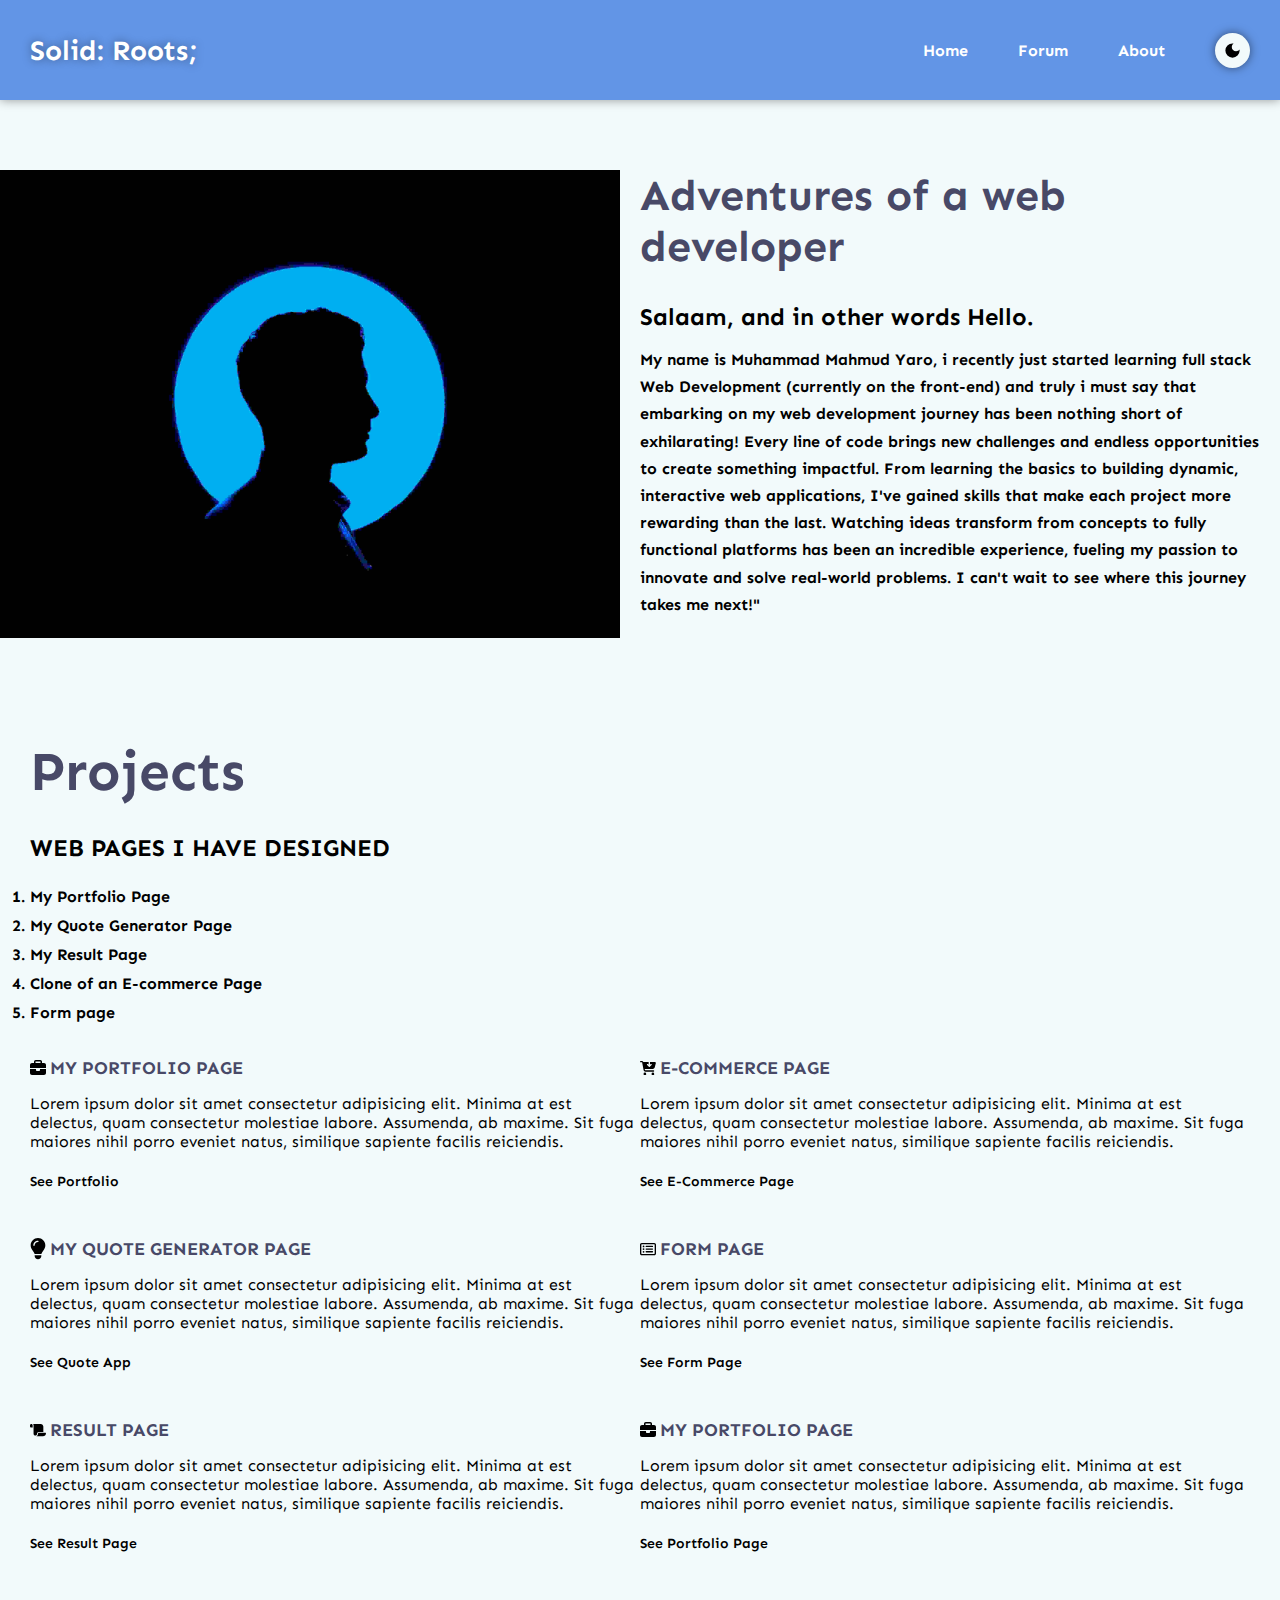
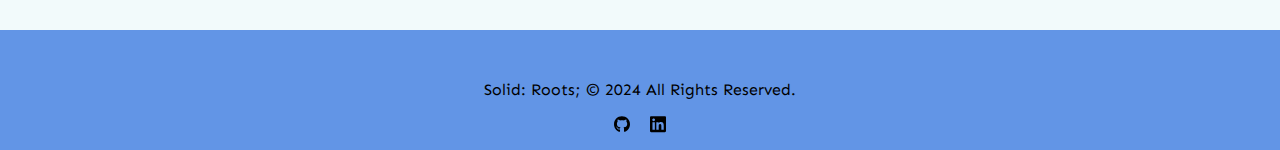
==== index.html @ 11000113 "updates made to font size in logo span in header." ====
<!DOCTYPE html>
<html lang="en">
  <head>
    <!-- font awesome -->
    <!-- <script defer src="https://kit.fontawesome.com/3ca71944c4.js" crossorigin="anonymous"></script> -->

    <meta charset="UTF-8" />
    <meta name="viewport" content="width=device-width, initial-scale=1.0" />
    <title>Document</title>

    <link
      rel="stylesheet"
      href="https://cdnjs.cloudflare.com/ajax/libs/font-awesome/6.5.2/css/all.min.css"
    />

    <!--  box icon css -->

    <link
      href="https://cdn.jsdelivr.net/npm/boxicons@2.1.4/css/boxicons.min.css"
      rel="stylesheet"
    />

    <!-- <link
      href="https://unpkg.com/boxicons@2.1.4/css/boxicons.min.css"
      rel="stylesheet"
    /> -->
    <!-- google fonts -->
    <link rel="preconnect" href="https://fonts.googleapis.com" />
    <link rel="preconnect" href="https://fonts.gstatic.com" crossorigin />
    <link
      href="https://fonts.googleapis.com/css2?family=Roboto+Mono:ital,wght@0,100..700;1,100..700&family=Sen:wght@400..800&display=swap"
      rel="stylesheet"
    />

    <style>
      /* universal code */
      *,
      *::before,
      *::after {
        padding: 0;
        margin: 0;
        box-sizing: border-box;
        font-family: sen;
        font-size: 16px;
      }

      :root {
        --bg-col: #f2fafb;

        --text-col: black;
        /*  */
      }

      .darkmode,
      .darkModeMob {
        --bg-col: black;
        --text-col: white;
      }

      /*  body style */

      body {
        background-color: var(--bg-col);
        color: var(--text-col);
      }

      /* header and nav section */

      header {
        width: 100%;
      }

      header > nav {
        display: flex;
        flex-direction: row;
        justify-content: space-between;
        align-items: center;
        background-color: rgb(98, 149, 230);
        box-shadow: 0 0 10px rgba(0, 0, 0, 0.4);
        width: 100%;
        height: 100px;
        padding-left: 82px;
        padding-right: 82px;
      }

      header > nav > span {
        color: white;
        font-size: 28px;
        font-weight: bold;
        text-shadow: 0px 0px 10px rgba(0, 0, 0, 0.4);
      }

      /* toggle button for theme change */

      .theme-toggle,
      .theme-toggle-m {
        display: inline-block;
        padding: 8px;
        border-radius: 50%;
        background-color: var(--bg-col);
        display: flex;
        flex-direction: row;
        justify-content: center;
        align-content: center;
        border: none;
        outline: none;
        box-shadow: 0px 0px 10px rgba(0, 0, 0, 0.5);
        z-index: 2;
      }

      .theme-toggle > svg,
      .theme-toggle-m > svg {
        fill: var(--text-col);
      }
      .theme-toggle > svg:last-child,
      .theme-toggle-m > svg:last-child {
        display: none;
      }

      .darkmode .theme-toggle > svg:first-child,
      .darkModeMob .theme-toggle-m > svg:first-child {
        display: none;
      }
      .darkmode .theme-toggle > svg:last-child,
      .darkModeMob .theme-toggle-m > svg:last-child {
        display: block;
      }

      header > nav > ul {
        display: flex;
        flex-direction: row;
        justify-content: space-between;
        align-items: center;
        gap: 50px;
      }

      header > nav > ul > li {
        list-style-type: none;
      }

      header > nav > ul > li > a {
        color: white;
        text-decoration: none;
        cursor: pointer;

        font-weight: bold;
      }

      .mobile-menu,
      #chk1,
      #mark-btn {
        display: none;
      }

      @media ((width > 758px) and (width < 1300px)) {
        header > nav {
          padding-left: 30px !important;
          padding-right: 30px !important;
        }
        .work-collections {
          padding: 30px !important;
          display: flex !important;
          flex-direction: column !important;
          gap: 30px !important;
        }

        .work-details {
          display: flex !important;
          flex-direction: row !important;
        }
      }

      @media (width < 758px) {
        /* header section */

        .mobile-menu.fixed {
          position: fixed;
          top: 20px;
          right: 20px; /* Move it to the right side */
          width: auto; /* Optionally adjust width if needed */
          z-index: 1000; /* Ensure it stays above other content */
        }

        header > nav > ul {
          display: none;
        }

        header > nav {
          padding-left: 20px;
          padding-right: 20px;
          background-color: var(--bg-col);
          box-shadow: none;
          color: var(--text-col);
        }
        header > nav > span {
          color: var(--text-col);
          text-shadow: none;
        }

        .mobile-menu {
          /* Your initial styles for the mobile menu */
          position: relative; /* This ensures the element moves with the scroll initially */
          transition: all 0.3s ease; /* Optional, to add a smooth transition */
        }

        .menu > svg {
          fill: var(--text-col);
          width: 16px;
        }

        .links-sect > label > svg {
          fill: var(--text-col);
          width: 16px;
        }

        .mobile-menu .menu {
          color: var(--text-col);
          background-color: rgba(98, 149, 230, 0.5);
          display: flex;
          justify-content: center;
          align-items: center;
          height: 50px;
          width: 50px;

          border-radius: 50%;
          box-shadow: 0 0 20px rgba(0, 0, 0, 0.2);
        }
        .mobile-menu > ul {
          position: fixed;
          top: 0;
          right: -100%;
          background: rgba(98, 149, 230, 0.5);
          backdrop-filter: blur(10px);
          height: calc(100vh - 100px);
          width: 70%;
          flex-direction: column !important;
          align-items: flex-start;
          justify-content: flex-start;
          transition: right 1s linear;
          padding: 20px;
        }

        .mobile-menu > ul > li {
          list-style-type: none;
          padding: 20px;
        }

        .mobile-menu > ul > li > a {
          text-decoration: none;
          cursor: pointer;

          color: var(--text-col);
          font-weight: bold;
        }

        .mobile-menu {
          display: block;
        }

        #mark-btn {
          display: block;
        }

        #mark-btn:hover {
          color: red;
        }

        #chk1:checked ~ .mobile-menu > .links-sect {
          right: 0;
        }

        .links-sect > label {
          display: flex;
          flex-direction: row;
          justify-content: space-between;
          align-items: center;
        }

        /* hero section */
        .container {
          display: flex;
          flex-direction: column !important;
          padding: 30px 0 !important;
        }

        .content-text {
          padding: 30px 16px !important;

          & > h2 {
            font-size: 32px !important;
          }

          & > h4 {
            font-size: 20px !important;
          }
        }

        .work-collections {
          padding: 30px 16px !important;
          display: flex !important;
          flex-direction: column !important;
          gap: 30px !important;
        }

        .work-text > ol {
          padding-left: 16px;
          padding-right: 16px;
        }

        .work-details {
          display: flex;
          flex-direction: column !important;
        }
      }

      /* Hero container */
      .container {
        display: flex;
        flex-direction: row;
        padding: 70px 0;
      }

      /* img container */
      .container > .img-holder {
        flex: 1;
        width: 100%;
      }

      /* img style */
      .container > .img-holder > img {
        max-width: 100%;
        height: 100%;
        object-fit: cover;
      }

      /* hero text container */
      .container > .content-text {
        flex: 1;
        padding: 0 20px 20px 20px;
      }

      .content-text > h2 {
        font-size: 43px;
        font-weight: bolder;
        padding-bottom: 30px;
        color: #484967;
      }

      .content-text > h4 {
        margin-bottom: 15px;
        font-size: 24px;
      }

      .content-text > p {
        font-weight: bold;
        line-height: 1.7;
      }

      /* section 2 - project area */
      .work-collections {
        padding: 100px 82px;
        display: flex;
        flex-direction: row;
        gap: 30px;
      }

      /* work text sect */
      .work-collections > .work-text {
        flex: 1;
      }

      .work-collections > .work-text > h2 {
        font-size: 55px;
        font-weight: bold;
        color: #484967;
        margin-bottom: 28px;
      }

      .work-collections > .work-text > h4 {
        font-size: 24px;
        font-weight: bold;
        text-transform: uppercase;
        margin-bottom: 20px;
      }

      .work-collections > .work-text > ol > li {
        list-style-type: number;
        padding: 5px 0;
        font-weight: bold;
      }

      /* work detail card */
      .work-collections > .work-details {
        flex: 2;
        display: flex;
        flex-direction: row;
      }

      .detail-card {
        margin-bottom: 30px;
      }

      .detail-card {
        padding-bottom: 18px;
      }

      .detail-card > p {
        margin-bottom: 20px;
      }

      .detail-card > h5 > svg {
        fill: var(--text-col); /* Change icon color */
        width: 16px;
        transition: 2s linear;

        transition: margin-right 0.35s ease-in-out;
      }

      .detail-card:hover > h5 > svg {
        /* display: block; */
        margin-right: 8px;
      }
      .detail-card > a {
        text-transform: capitalize;
        font-size: 14px;
        font-weight: 600;
      }
      .detail-card:hover > a {
        border-bottom: 1px solid var(--text-col);
      }

      .work-collections
        > .work-details
        > .work-detail-card
        > .detail-card
        > h5 {
        font-size: 18px;
        margin-bottom: 15px;
        display: flex;
        gap: 4px;
        justify-content: flex-start;
        align-items: center;
        color: #484967;
        text-transform: uppercase;
      }

      .foot-link {
        display: flex;
        flex-direction: row;
        justify-content: center;
        align-items: center;
        gap: 20px;
      }
      .foot-link > a > svg {
        fill: var(--text-col);
        width: 16px;
      }
    </style>
  </head>

  <body>
    <header>
      <nav>
        <span>Solid: Roots;</span>

        <ul>
          <li><a href="">Home</a></li>
          <li><a href="">Forum</a></li>
          <li><a href="">About</a></li>
          <button class="theme-toggle" aria-label="Toggle theme">
            <svg
              xmlns="http://www.w3.org/2000/svg"
              height="19px"
              viewBox="0 -960 960 960"
              width="19px"
              fill="#5f6368"
            >
              <path
                d="M480-120q-150 0-255-105T120-480q0-150
           105-255t255-105q14 0 27.5 1t26.5 3q-41 29-65.5 75.5T444-660q0 90 63
            153t153 63q55 0 101-24.5t75-65.5q2 13 3
           26.5t1 27.5q0 150-105 255T480-120Z"
              />
            </svg>

            <svg
              xmlns="http://www.w3.org/2000/svg"
              height="19px"
              viewBox="0 -960 960 960"
              width="19px"
              fill="#5f6368"
            >
              <path
                d="M480-280q-83
             0-141.5-58.5T280-480q0-83 58.5-141.5T480-680q83 
             0 141.5 58.5T680-480q0 83-58.5 141.5T480-280ZM200-440H40v-80h160v80Zm720 0H760v-80h160v80ZM440-760v-160h80v160h-80Zm0 720v-160h80v160h-80ZM256-650l-101-97 57-59 96 100-52 56Zm492 496-97-101 53-55 101 97-57 59Zm-98-550 97-101 59 57-100 96-56-52ZM154-212l101-97 55 53-97 101-59-57Z"
              />
            </svg>
          </button>
        </ul>

        <input type="checkbox" name="" id="chk1" />
        <div class="mobile-menu">
          <label for="chk1" class="menu" style="font-size: 30px">
            <svg xmlns="http://www.w3.org/2000/svg" viewBox="0 0 512 512">
              <!--!Font Awesome Free 6.7.1 by @fontawesome - https://fontawesome.com License - https://fontawesome.com/license/free Copyright 2024 Fonticons, Inc.-->
              <path
                d="M0 96C0 78.3 14.3 64 32 64l384 0c17.7 0 32 14.3 32 32s-14.3 32-32 32L32 128C14.3 128 0 113.7 0 96zM64 256c0-17.7 14.3-32 32-32l384 0c17.7 0 32 14.3 32 32s-14.3 32-32 32L96 288c-17.7 0-32-14.3-32-32zM448 416c0 17.7-14.3 32-32 32L32 448c-17.7 0-32-14.3-32-32s14.3-32 32-32l384 0c17.7 0 32 14.3 32 32z"
              />
            </svg>
          </label>

          <ul class="links-sect">
            <label for="chk1"
              ><svg xmlns="http://www.w3.org/2000/svg" viewBox="0 0 384 512">
                <!--!Font Awesome Free 6.7.1 by @fontawesome - https://fontawesome.com License - https://fontawesome.com/license/free Copyright 2024 Fonticons, Inc.-->
                <path
                  d="M342.6 150.6c12.5-12.5 12.5-32.8 0-45.3s-32.8-12.5-45.3 0L192 210.7 86.6 105.4c-12.5-12.5-32.8-12.5-45.3 0s-12.5 32.8 0 45.3L146.7 256 41.4 361.4c-12.5 12.5-12.5 32.8 0 45.3s32.8 12.5 45.3 0L192 301.3 297.4 406.6c12.5 12.5 32.8 12.5 45.3 0s12.5-32.8 0-45.3L237.3 256 342.6 150.6z"
                />
              </svg>

              <button class="theme-toggle-m" aria-label="Toggle theme">
                <svg
                  xmlns="http://www.w3.org/2000/svg"
                  height="19px"
                  viewBox="0 -960 960 960"
                  width="19px"
                  fill="#5f6368"
                >
                  <path
                    d="M480-120q-150 0-255-105T120-480q0-150
           105-255t255-105q14 0 27.5 1t26.5 3q-41 29-65.5 75.5T444-660q0 90 63
            153t153 63q55 0 101-24.5t75-65.5q2 13 3
           26.5t1 27.5q0 150-105 255T480-120Z"
                  />
                </svg>

                <svg
                  xmlns="http://www.w3.org/2000/svg"
                  height="19px"
                  viewBox="0 -960 960 960"
                  width="19px"
                  fill="#5f6368"
                >
                  <path
                    d="M480-280q-83
             0-141.5-58.5T280-480q0-83 58.5-141.5T480-680q83 
             0 141.5 58.5T680-480q0 83-58.5 141.5T480-280ZM200-440H40v-80h160v80Zm720 0H760v-80h160v80ZM440-760v-160h80v160h-80Zm0 720v-160h80v160h-80ZM256-650l-101-97 57-59 96 100-52 56Zm492 496-97-101 53-55 101 97-57 59Zm-98-550 97-101 59 57-100 96-56-52ZM154-212l101-97 55 53-97 101-59-57Z"
                  />
                </svg>
              </button>
            </label>
            <li><a href="">Home</a></li>
            <li><a href="">Forum</a></li>
            <li><a href="">About</a></li>
          </ul>
        </div>
      </nav>
    </header>
    <section>
      <div class="container">
        <div class="img-holder">
          <img src="./pro-pic.jpg" alt="my profile picture" />
        </div>

        <div class="content-text">
          <h2>Adventures of a web developer</h2>
          <h4>Salaam, and in other words Hello.</h4>
          <p>
            My name is Muhammad Mahmud Yaro, i recently just started learning
            full stack Web Development (currently on the front-end) and truly i
            must say that embarking on my web development journey has been
            nothing short of exhilarating! Every line of code brings new
            challenges and endless opportunities to create something impactful.
            From learning the basics to building dynamic, interactive web
            applications, I've gained skills that make each project more
            rewarding than the last. Watching ideas transform from concepts to
            fully functional platforms has been an incredible experience,
            fueling my passion to innovate and solve real-world problems. I
            can't wait to see where this journey takes me next!"
          </p>
        </div>
      </div>
    </section>

    <section>
      <div class="work-collections">
        <div class="work-text">
          <h2>Projects</h2>

          <h4>Web pages i have designed</h4>

          <ol>
            <li>My Portfolio Page</li>
            <li>My Quote Generator Page</li>
            <li>My Result Page</li>
            <li>Clone of an E-commerce Page</li>
            <li>Form page</li>
          </ol>
        </div>

        <div class="work-details">
          <div class="work-detail-card">
            <div class="detail-card">
              <h5>
                <svg xmlns="http://www.w3.org/2000/svg" viewBox="0 0 512 512">
                  <!--!Font Awesome Free 6.7.1 by @fontawesome - https://fontawesome.com License - https://fontawesome.com/license/free Copyright 2024 Fonticons, Inc.-->
                  <path
                    d="M184 48l144 0c4.4 0 8 3.6 8 8l0 40L176 96l0-40c0-4.4 3.6-8 8-8zm-56 8l0 40L64 96C28.7 96 0 124.7 0 160l0 96 192 0 128 0 192 0 0-96c0-35.3-28.7-64-64-64l-64 0 0-40c0-30.9-25.1-56-56-56L184 0c-30.9 0-56 25.1-56 56zM512 288l-192 0 0 32c0 17.7-14.3 32-32 32l-64 0c-17.7 0-32-14.3-32-32l0-32L0 288 0 416c0 35.3 28.7 64 64 64l384 0c35.3 0 64-28.7 64-64l0-128z"
                  />
                </svg>
                My Portfolio page
              </h5>
              <p>
                Lorem ipsum dolor sit amet consectetur adipisicing elit. Minima
                at est delectus, quam consectetur molestiae labore. Assumenda,
                ab maxime. Sit fuga maiores nihil porro eveniet natus, similique
                sapiente facilis reiciendis.
              </p>

              <a
                href="./portfolio_Project/index.html"
                style="
                  color: var(--text-col);
                  text-decoration: none;

                  padding-bottom: 10px;
                "
              >
                see portfolio</a
              >
            </div>

            <div class="detail-card">
              <h5>
                <svg xmlns="http://www.w3.org/2000/svg" viewBox="0 0 384 512">
                  <!--!Font Awesome Free 6.7.1 by @fontawesome - https://fontawesome.com License - https://fontawesome.com/license/free Copyright 2024 Fonticons, Inc.-->
                  <path
                    d="M272 384c9.6-31.9 29.5-59.1 49.2-86.2c0 0 0 0 0 0c5.2-7.1 10.4-14.2 15.4-21.4c19.8-28.5 31.4-63 31.4-100.3C368 78.8 289.2 0 192 0S16 78.8 16 176c0 37.3 11.6 71.9 31.4 100.3c5 7.2 10.2 14.3 15.4 21.4c0 0 0 0 0 0c19.8 27.1 39.7 54.4 49.2 86.2l160 0zM192 512c44.2 0 80-35.8 80-80l0-16-160 0 0 16c0 44.2 35.8 80 80 80zM112 176c0 8.8-7.2 16-16 16s-16-7.2-16-16c0-61.9 50.1-112 112-112c8.8 0 16 7.2 16 16s-7.2 16-16 16c-44.2 0-80 35.8-80 80z"
                  />
                </svg>
                My Quote Generator page
              </h5>
              <p>
                Lorem ipsum dolor sit amet consectetur adipisicing elit. Minima
                at est delectus, quam consectetur molestiae labore. Assumenda,
                ab maxime. Sit fuga maiores nihil porro eveniet natus, similique
                sapiente facilis reiciendis.
              </p>

              <a
                href="./quote_app/index.html"
                style="
                  color: var(--text-col);
                  text-decoration: none;

                  padding-bottom: 10px;
                "
              >
                see quote app</a
              >
            </div>
            <div class="detail-card">
              <h5>
                <svg xmlns="http://www.w3.org/2000/svg" viewBox="0 0 576 512">
                  <!--!Font Awesome Free 6.7.1 by @fontawesome - https://fontawesome.com License - https://fontawesome.com/license/free Copyright 2024 Fonticons, Inc.-->
                  <path
                    d="M0 80l0 48c0 17.7 14.3 32 32 32l16 0 48 0 0-80c0-26.5-21.5-48-48-48S0 53.5 0 80zM112 32c10 13.4 16 30 16 48l0 304c0 35.3 28.7 64 64 64s64-28.7 64-64l0-5.3c0-32.4 26.3-58.7 58.7-58.7L480 320l0-192c0-53-43-96-96-96L112 32zM464 480c61.9 0 112-50.1 112-112c0-8.8-7.2-16-16-16l-245.3 0c-14.7 0-26.7 11.9-26.7 26.7l0 5.3c0 53-43 96-96 96l176 0 96 0z"
                  />
                </svg>
                Result Page
              </h5>
              <p>
                Lorem ipsum dolor sit amet consectetur adipisicing elit. Minima
                at est delectus, quam consectetur molestiae labore. Assumenda,
                ab maxime. Sit fuga maiores nihil porro eveniet natus, similique
                sapiente facilis reiciendis.
              </p>

              <a
                href="./result.html"
                style="
                  color: var(--text-col);
                  text-decoration: none;

                  padding-bottom: 10px;
                "
              >
                see result page</a
              >
            </div>
          </div>
          <div class="work-detail-card">
            <div class="detail-card">
              <h5>
                <svg xmlns="http://www.w3.org/2000/svg" viewBox="0 0 576 512">
                  <!--!Font Awesome Free 6.7.1 by @fontawesome - https://fontawesome.com License - https://fontawesome.com/license/free Copyright 2024 Fonticons, Inc.-->
                  <path
                    d="M24 0C10.7 0 0 10.7 0 24S10.7 48 24 48l45.5 0c3.8 0 7.1 2.7 7.9 6.5l51.6 271c6.5 34 36.2 58.5 70.7 58.5L488 384c13.3 0 24-10.7 24-24s-10.7-24-24-24l-288.3 0c-11.5 0-21.4-8.2-23.6-19.5L170.7 288l288.5 0c32.6 0 61.1-21.8 69.5-53.3l41-152.3C576.6 57 557.4 32 531.1 32L360 32l0 102.1 23-23c9.4-9.4 24.6-9.4 33.9 0s9.4 24.6 0 33.9l-64 64c-9.4 9.4-24.6 9.4-33.9 0l-64-64c-9.4-9.4-9.4-24.6 0-33.9s24.6-9.4 33.9 0l23 23L312 32 120.1 32C111 12.8 91.6 0 69.5 0L24 0zM176 512a48 48 0 1 0 0-96 48 48 0 1 0 0 96zm336-48a48 48 0 1 0 -96 0 48 48 0 1 0 96 0z"
                  />
                </svg>
                E-Commerce page
              </h5>
              <p>
                Lorem ipsum dolor sit amet consectetur adipisicing elit. Minima
                at est delectus, quam consectetur molestiae labore. Assumenda,
                ab maxime. Sit fuga maiores nihil porro eveniet natus, similique
                sapiente facilis reiciendis.
              </p>

              <a
                href="./web development/index.html"
                style="
                  color: var(--text-col);
                  text-decoration: none;

                  padding-bottom: 10px;
                "
              >
                see E-commerce page</a
              >
            </div>
            <div class="detail-card">
              <h5>
                <svg xmlns="http://www.w3.org/2000/svg" viewBox="0 0 576 512">
                  <!--!Font Awesome Free 6.7.1 by @fontawesome - https://fontawesome.com License - https://fontawesome.com/license/free Copyright 2024 Fonticons, Inc.-->
                  <path
                    d="M64 80c-8.8 0-16 7.2-16 16l0 320c0 8.8 7.2 16 16 16l448 0c8.8 0 16-7.2 16-16l0-320c0-8.8-7.2-16-16-16L64 80zM0 96C0 60.7 28.7 32 64 32l448 0c35.3 0 64 28.7 64 64l0 320c0 35.3-28.7 64-64 64L64 480c-35.3 0-64-28.7-64-64L0 96zm96 64a32 32 0 1 1 64 0 32 32 0 1 1 -64 0zm104 0c0-13.3 10.7-24 24-24l224 0c13.3 0 24 10.7 24 24s-10.7 24-24 24l-224 0c-13.3 0-24-10.7-24-24zm0 96c0-13.3 10.7-24 24-24l224 0c13.3 0 24 10.7 24 24s-10.7 24-24 24l-224 0c-13.3 0-24-10.7-24-24zm0 96c0-13.3 10.7-24 24-24l224 0c13.3 0 24 10.7 24 24s-10.7 24-24 24l-224 0c-13.3 0-24-10.7-24-24zm-72-64a32 32 0 1 1 0-64 32 32 0 1 1 0 64zM96 352a32 32 0 1 1 64 0 32 32 0 1 1 -64 0z"
                  />
                </svg>
                Form page
              </h5>
              <p>
                Lorem ipsum dolor sit amet consectetur adipisicing elit. Minima
                at est delectus, quam consectetur molestiae labore. Assumenda,
                ab maxime. Sit fuga maiores nihil porro eveniet natus, similique
                sapiente facilis reiciendis.
              </p>
              <a
                href="./form.html"
                style="
                  color: var(--text-col);
                  text-decoration: none;

                  padding-bottom: 10px;
                "
              >
                see form page</a
              >
            </div>
            <div class="detail-card">
              <h5>
                <svg xmlns="http://www.w3.org/2000/svg" viewBox="0 0 512 512">
                  <!--!Font Awesome Free 6.7.1 by @fontawesome - https://fontawesome.com License - https://fontawesome.com/license/free Copyright 2024 Fonticons, Inc.-->
                  <path
                    d="M184 48l144 0c4.4 0 8 3.6 8 8l0 40L176 96l0-40c0-4.4 3.6-8 8-8zm-56 8l0 40L64 96C28.7 96 0 124.7 0 160l0 96 192 0 128 0 192 0 0-96c0-35.3-28.7-64-64-64l-64 0 0-40c0-30.9-25.1-56-56-56L184 0c-30.9 0-56 25.1-56 56zM512 288l-192 0 0 32c0 17.7-14.3 32-32 32l-64 0c-17.7 0-32-14.3-32-32l0-32L0 288 0 416c0 35.3 28.7 64 64 64l384 0c35.3 0 64-28.7 64-64l0-128z"
                  />
                </svg>
                My Portfolio page
              </h5>
              <p>
                Lorem ipsum dolor sit amet consectetur adipisicing elit. Minima
                at est delectus, quam consectetur molestiae labore. Assumenda,
                ab maxime. Sit fuga maiores nihil porro eveniet natus, similique
                sapiente facilis reiciendis.
              </p>
              <a
                href="./portfolio_Project/index.html"
                style="
                  color: var(--text-col);
                  text-decoration: none;

                  padding-bottom: 10px;
                "
              >
                see portfolio page</a
              >
            </div>
          </div>
        </div>
      </div>
    </section>

    <footer
      style="
        background-color: rgb(98, 149, 230);
        height: 100px;
        padding-top: 50px;
        padding-bottom: 70px;
        text-align: center;
      "
    >
      <p style="text-align: center; margin-bottom: 16px">
        Solid: Roots; &copy; 2024 All Rights Reserved.
      </p>

      <div class="foot-link">
        <a
          href="https://github.com/Yaro002"
          style="color: #fff; text-decoration: none"
          ><svg xmlns="http://www.w3.org/2000/svg" viewBox="0 0 496 512">
            <!--!Font Awesome Free 6.7.1 by @fontawesome - https://fontawesome.com License - https://fontawesome.com/license/free Copyright 2024 Fonticons, Inc.-->
            <path
              d="M165.9 397.4c0 2-2.3 3.6-5.2 3.6-3.3 .3-5.6-1.3-5.6-3.6 0-2 2.3-3.6 5.2-3.6 3-.3 5.6 1.3 5.6 3.6zm-31.1-4.5c-.7 2 1.3 4.3 4.3 4.9 2.6 1 5.6 0 6.2-2s-1.3-4.3-4.3-5.2c-2.6-.7-5.5 .3-6.2 2.3zm44.2-1.7c-2.9 .7-4.9 2.6-4.6 4.9 .3 2 2.9 3.3 5.9 2.6 2.9-.7 4.9-2.6 4.6-4.6-.3-1.9-3-3.2-5.9-2.9zM244.8 8C106.1 8 0 113.3 0 252c0 110.9 69.8 205.8 169.5 239.2 12.8 2.3 17.3-5.6 17.3-12.1 0-6.2-.3-40.4-.3-61.4 0 0-70 15-84.7-29.8 0 0-11.4-29.1-27.8-36.6 0 0-22.9-15.7 1.6-15.4 0 0 24.9 2 38.6 25.8 21.9 38.6 58.6 27.5 72.9 20.9 2.3-16 8.8-27.1 16-33.7-55.9-6.2-112.3-14.3-112.3-110.5 0-27.5 7.6-41.3 23.6-58.9-2.6-6.5-11.1-33.3 2.6-67.9 20.9-6.5 69 27 69 27 20-5.6 41.5-8.5 62.8-8.5s42.8 2.9 62.8 8.5c0 0 48.1-33.6 69-27 13.7 34.7 5.2 61.4 2.6 67.9 16 17.7 25.8 31.5 25.8 58.9 0 96.5-58.9 104.2-114.8 110.5 9.2 7.9 17 22.9 17 46.4 0 33.7-.3 75.4-.3 83.6 0 6.5 4.6 14.4 17.3 12.1C428.2 457.8 496 362.9 496 252 496 113.3 383.5 8 244.8 8zM97.2 352.9c-1.3 1-1 3.3 .7 5.2 1.6 1.6 3.9 2.3 5.2 1 1.3-1 1-3.3-.7-5.2-1.6-1.6-3.9-2.3-5.2-1zm-10.8-8.1c-.7 1.3 .3 2.9 2.3 3.9 1.6 1 3.6 .7 4.3-.7 .7-1.3-.3-2.9-2.3-3.9-2-.6-3.6-.3-4.3 .7zm32.4 35.6c-1.6 1.3-1 4.3 1.3 6.2 2.3 2.3 5.2 2.6 6.5 1 1.3-1.3 .7-4.3-1.3-6.2-2.2-2.3-5.2-2.6-6.5-1zm-11.4-14.7c-1.6 1-1.6 3.6 0 5.9 1.6 2.3 4.3 3.3 5.6 2.3 1.6-1.3 1.6-3.9 0-6.2-1.4-2.3-4-3.3-5.6-2z"
            />
          </svg>
        </a>

        <a
          href="https://linkedin.com/in/mahmud-muhammad-48b9b6195"
          style="color: #fff; text-decoration: none"
          ><svg xmlns="http://www.w3.org/2000/svg" viewBox="0 0 448 512">
            <!--!Font Awesome Free 6.7.1 by @fontawesome - https://fontawesome.com License - https://fontawesome.com/license/free Copyright 2024 Fonticons, Inc.-->
            <path
              d="M416 32H31.9C14.3 32 0 46.5 0 64.3v383.4C0 465.5 14.3 480 31.9 480H416c17.6 0 32-14.5 32-32.3V64.3c0-17.8-14.4-32.3-32-32.3zM135.4 416H69V202.2h66.5V416zm-33.2-243c-21.3 0-38.5-17.3-38.5-38.5S80.9 96 102.2 96c21.2 0 38.5 17.3 38.5 38.5 0 21.3-17.2 38.5-38.5 38.5zm282.1 243h-66.4V312c0-24.8-.5-56.7-34.5-56.7-34.6 0-39.9 27-39.9 54.9V416h-66.4V202.2h63.7v29.2h.9c8.9-16.8 30.6-34.5 62.9-34.5 67.2 0 79.7 44.3 79.7 101.9V416z"
            />
          </svg>
        </a>
      </div>
    </footer>

    <script>
      // /**
      //   toggle effect for dark and light theme
      // */

      document.addEventListener("DOMContentLoaded", function () {
        // Select the theme toggle buttons
        const themeToggle = document.querySelector(".theme-toggle");
        const themeToggleMobile = document.querySelector(".theme-toggle-m");
        const body = document.body;

        // Function to toggle dark and light mode
        function toggleTheme() {
          body.classList.toggle("darkmode");
          body.classList.toggle("darkModeMob");
        }

        // Add event listeners for the toggle buttons
        themeToggle.addEventListener("click", toggleTheme);
        themeToggleMobile.addEventListener("click", toggleTheme);

        // Check if a theme preference is already saved in localStorage
        if (localStorage.getItem("theme") === "dark") {
          body.classList.add("darkmode");
          body.classList.add("darkModeMob");
        } else {
          body.classList.remove("darkmode");
          body.classList.remove("darkModeMob");
        }

        // Save the theme preference to localStorage
        themeToggle.addEventListener("click", function () {
          if (body.classList.contains("darkmode")) {
            localStorage.setItem("theme", "dark");
          } else {
            localStorage.setItem("theme", "light");
          }
        });

        themeToggleMobile.addEventListener("click", function () {
          if (body.classList.contains("darkmode")) {
            localStorage.setItem("theme", "dark");
          } else {
            localStorage.setItem("theme", "light");
          }
        });
      });

      //
      //
      //
      // Select the mobile menu
      const mobileMenu = document.querySelector(".mobile-menu");

      // Function to handle the scroll event
      function handleScroll() {
        // Check if the screen width is less than 768px (adjust to your needs)
        if (window.innerWidth <= 768) {
          const menuPosition = mobileMenu.offsetTop; // Get the distance from the top
          const scrollPosition = window.scrollY; // Get the current scroll position

          if (scrollPosition > menuPosition) {
            // If the scroll position is past the menu, make it fixed
            mobileMenu.classList.add("fixed");
          } else {
            // Otherwise, remove the fixed class
            mobileMenu.classList.remove("fixed");
          }
        } else {
          // If screen width is larger than 768px, remove the fixed class
          mobileMenu.classList.remove("fixed");
        }
      }

      // Add the scroll event listener
      window.addEventListener("scroll", handleScroll);
    </script>
  </body>
</html>
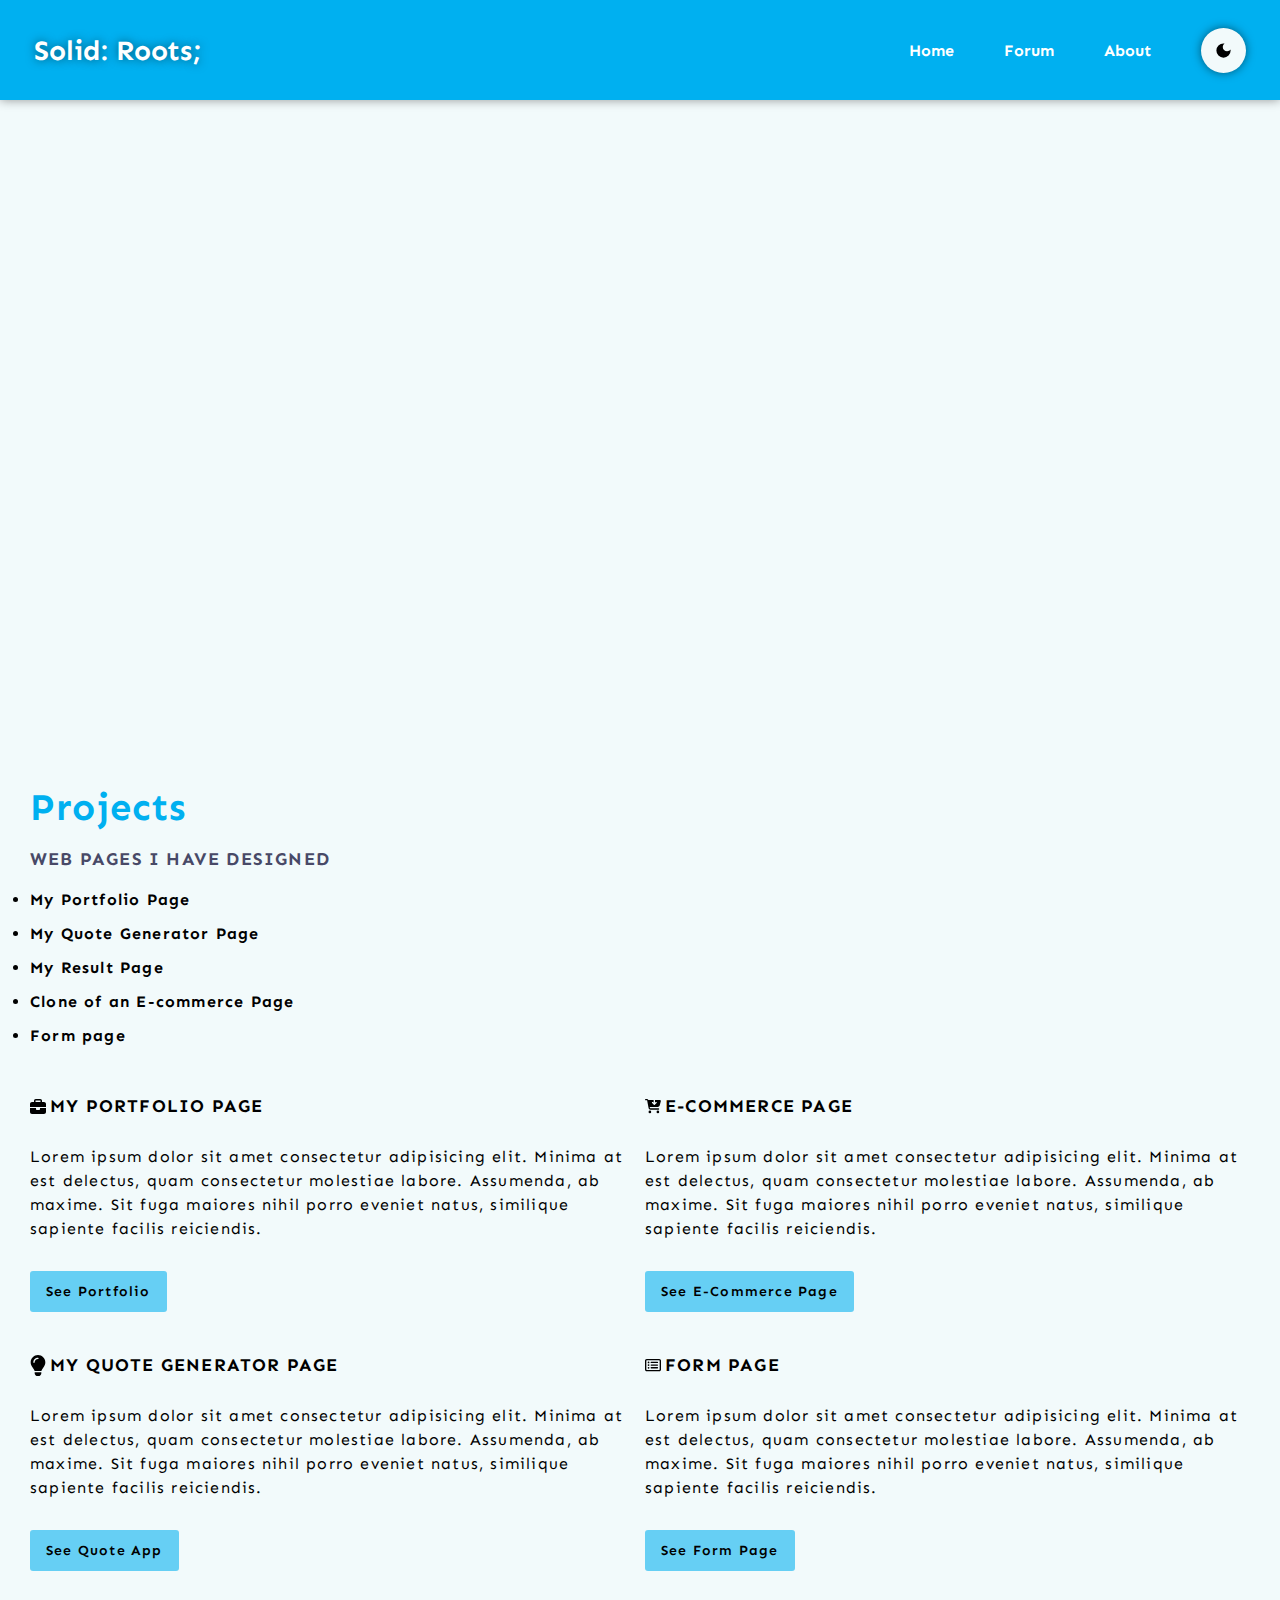
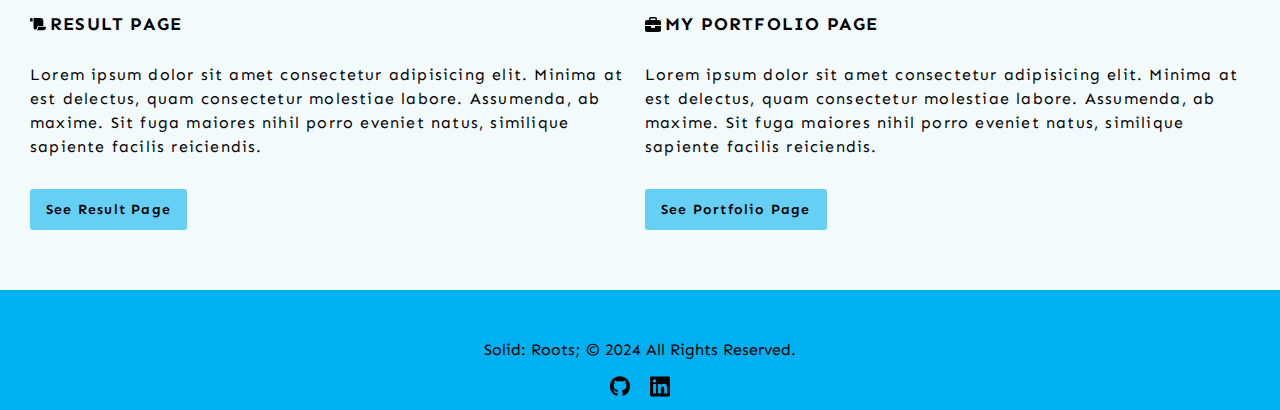
==== commit 8cad65e7: "updated made to" ====
--- a/index.html
+++ b/index.html
@@ -48,6 +48,8 @@
         --bg-col: #f2fafb;
 
         --text-col: black;
+        --menu-shadow: rgba(0, 0, 0, 0.5);
+        --link-shadow: rgba(0, 0, 0, 0.2);
         /*  */
       }
 
@@ -55,6 +57,8 @@
       .darkModeMob {
         --bg-col: black;
         --text-col: white;
+        --menu-shadow: rgba(255, 255, 255, 0.5);
+        --link-shadow: rgba(255, 255, 255, 0.2);
       }
 
       /*  body style */
@@ -75,19 +79,18 @@
         flex-direction: row;
         justify-content: space-between;
         align-items: center;
-        background-color: rgb(98, 149, 230);
+        background-color: hsl(196, 100%, 47%);
         box-shadow: 0 0 10px rgba(0, 0, 0, 0.4);
         width: 100%;
         height: 100px;
-        padding-left: 82px;
-        padding-right: 82px;
+        padding-inline: 82px;
       }
 
       header > nav > span {
         color: white;
         font-size: 28px;
         font-weight: bold;
-        text-shadow: 0px 0px 10px rgba(0, 0, 0, 0.4);
+        text-shadow: 0px 0px 10px var(--menu-shadow);
       }
 
       /* toggle button for theme change */
@@ -95,7 +98,7 @@
       .theme-toggle,
       .theme-toggle-m {
         display: inline-block;
-        padding: 8px;
+        padding: 13px;
         border-radius: 50%;
         background-color: var(--bg-col);
         display: flex;
@@ -104,7 +107,7 @@
         align-content: center;
         border: none;
         outline: none;
-        box-shadow: 0px 0px 10px rgba(0, 0, 0, 0.5);
+        box-shadow: 0px 0px 10px var(--menu-shadow);
         z-index: 2;
       }
 
@@ -154,8 +157,7 @@
 
       @media ((width > 758px) and (width < 1300px)) {
         header > nav {
-          padding-left: 30px !important;
-          padding-right: 30px !important;
+          padding-inline: 34px !important;
         }
         .work-collections {
           padding: 30px !important;
@@ -186,8 +188,8 @@
         }
 
         header > nav {
-          padding-left: 20px;
-          padding-right: 20px;
+          padding-inline: 20px;
+
           background-color: var(--bg-col);
           box-shadow: none;
           color: var(--text-col);
@@ -200,73 +202,17 @@
         .mobile-menu {
           /* Your initial styles for the mobile menu */
           position: relative; /* This ensures the element moves with the scroll initially */
-          transition: all 0.3s ease; /* Optional, to add a smooth transition */
+          transition: all 0.1s ease; /* Optional, to add a smooth transition */
         }
 
         .menu > svg {
           fill: var(--text-col);
-          width: 16px;
+          width: 20px;
         }
 
         .links-sect > label > svg {
           fill: var(--text-col);
-          width: 16px;
-        }
-
-        .mobile-menu .menu {
-          color: var(--text-col);
-          background-color: rgba(98, 149, 230, 0.5);
-          display: flex;
-          justify-content: center;
-          align-items: center;
-          height: 50px;
-          width: 50px;
-
-          border-radius: 50%;
-          box-shadow: 0 0 20px rgba(0, 0, 0, 0.2);
-        }
-        .mobile-menu > ul {
-          position: fixed;
-          top: 0;
-          right: -100%;
-          background: rgba(98, 149, 230, 0.5);
-          backdrop-filter: blur(10px);
-          height: calc(100vh - 100px);
-          width: 70%;
-          flex-direction: column !important;
-          align-items: flex-start;
-          justify-content: flex-start;
-          transition: right 1s linear;
-          padding: 20px;
-        }
-
-        .mobile-menu > ul > li {
-          list-style-type: none;
-          padding: 20px;
-        }
-
-        .mobile-menu > ul > li > a {
-          text-decoration: none;
-          cursor: pointer;
-
-          color: var(--text-col);
-          font-weight: bold;
-        }
-
-        .mobile-menu {
-          display: block;
-        }
-
-        #mark-btn {
-          display: block;
-        }
-
-        #mark-btn:hover {
-          color: red;
-        }
-
-        #chk1:checked ~ .mobile-menu > .links-sect {
-          right: 0;
+          width: 18px;
         }
 
         .links-sect > label {
@@ -275,6 +221,70 @@
           justify-content: space-between;
           align-items: center;
         }
+        .links-sect > label > svg:hover {
+          fill: red;
+        }
+
+        .mobile-menu .menu {
+          color: var(--text-col);
+          background-color: hsl(196, 100%, 47%);
+          display: flex;
+          justify-content: center;
+          align-items: center;
+          height: 60px;
+          width: 60px;
+
+          border-radius: 50%;
+          box-shadow: 0 0 20px var(--menu-shadow);
+        }
+        .mobile-menu > ul {
+          position: fixed;
+          top: 0;
+          right: -100%;
+          background: hsla(196, 100%, 47%, 0.574);
+          backdrop-filter: blur(10px);
+          height: calc(100vh - 100px);
+          width: 90%;
+          flex-direction: column !important;
+          align-items: flex-start;
+          justify-content: flex-start;
+          transition: right 0.41s linear;
+          padding: 20px;
+          box-shadow: 0 0 20px var(--menu-shadow) inset;
+        }
+
+        .mobile-menu > ul > li {
+          list-style-type: none;
+
+          width: 100%;
+        }
+
+        .mobile-menu > ul > li > a {
+          text-decoration: none;
+          cursor: pointer;
+          padding: 16px 0px;
+          width: 100%;
+          display: block;
+
+          color: var(--text-col);
+          font-weight: bold;
+        }
+
+        .mobile-menu {
+          display: block;
+        }
+
+        /* #mark-btn {
+          display: block;
+        }
+
+        #mark-btn:hover {
+          color: red;
+        } */
+
+        #chk1:checked ~ .mobile-menu > .links-sect {
+          right: 0;
+        }
 
         /* hero section */
         .container {
@@ -287,7 +297,8 @@
           padding: 30px 16px !important;
 
           & > h2 {
-            font-size: 32px !important;
+            font-size: 22px !important;
+            letter-spacing: 1px !important;
           }
 
           & > h4 {
@@ -311,9 +322,35 @@
           display: flex;
           flex-direction: column !important;
         }
+        .work-collections > .work-text > h2 {
+          font-size: 24px !important;
+          text-transform: uppercase;
+        }
       }
 
       /* Hero container */
+      @keyframes slideInLeft {
+        from {
+          transform: translateX(-100%); /* Start off-screen to the left */
+          opacity: 0; /* Invisible */
+        }
+        to {
+          transform: translateX(0); /* Move to its original position */
+          opacity: 1; /* Fully visible */
+        }
+      }
+
+      @keyframes slideInRight {
+        from {
+          transform: translateX(100%); /* Start off-screen to the right */
+          opacity: 0; /* Invisible */
+        }
+        to {
+          transform: translateX(0); /* Move to its original position */
+          opacity: 1; /* Fully visible */
+        }
+      }
+
       .container {
         display: flex;
         flex-direction: row;
@@ -324,6 +361,9 @@
       .container > .img-holder {
         flex: 1;
         width: 100%;
+        opacity: 0; /* Initial state */
+        transform: translateX(-100%); /* Match the animation start */
+        animation: slideInLeft 1.5s ease-out forwards; /* Smooth slide animation */
       }
 
       /* img style */
@@ -337,23 +377,30 @@
       .container > .content-text {
         flex: 1;
         padding: 0 20px 20px 20px;
+        line-height: 1.7;
+        letter-spacing: 1.2px;
+
+        opacity: 0; /* Initial state */
+        transform: translateX(100%); /* Match the animation start */
+        animation: slideInRight 1.5s ease-out forwards; /* Smooth slide animation */
       }
 
       .content-text > h2 {
-        font-size: 43px;
+        font-size: 38px;
         font-weight: bolder;
-        padding-bottom: 30px;
+        margin-bottom: 10px;
+        color: hsl(196, 100%, 47%);
+      }
+
+      .content-text > h4 {
+        margin-bottom: 10px;
+        font-size: 24px;
+
         color: #484967;
-      }
-
-      .content-text > h4 {
-        margin-bottom: 15px;
-        font-size: 24px;
       }
 
       .content-text > p {
         font-weight: bold;
-        line-height: 1.7;
       }
 
       /* section 2 - project area */
@@ -361,7 +408,9 @@
         padding: 100px 82px;
         display: flex;
         flex-direction: row;
-        gap: 30px;
+        gap: 20px;
+        letter-spacing: 1.2px;
+        line-height: 1.5;
       }
 
       /* work text sect */
@@ -370,21 +419,22 @@
       }
 
       .work-collections > .work-text > h2 {
-        font-size: 55px;
-        font-weight: bold;
-        color: #484967;
-        margin-bottom: 28px;
+        font-size: 38px;
+        font-weight: bolder;
+        color: hsl(196, 100%, 47%);
+        margin-bottom: 10px;
       }
 
       .work-collections > .work-text > h4 {
-        font-size: 24px;
+        font-size: 18px;
         font-weight: bold;
         text-transform: uppercase;
-        margin-bottom: 20px;
+        margin-bottom: 10px;
+        color: #484967;
       }
 
       .work-collections > .work-text > ol > li {
-        list-style-type: number;
+        list-style-type: disc;
         padding: 5px 0;
         font-weight: bold;
       }
@@ -394,18 +444,17 @@
         flex: 2;
         display: flex;
         flex-direction: row;
+        gap: 10px;
       }
 
       .detail-card {
-        margin-bottom: 30px;
-      }
-
-      .detail-card {
-        padding-bottom: 18px;
+        margin-bottom: 10px;
+        padding: 10px 0;
       }
 
       .detail-card > p {
-        margin-bottom: 20px;
+        margin-bottom: 10px;
+        padding: 10px 0;
       }
 
       .detail-card > h5 > svg {
@@ -424,9 +473,18 @@
         text-transform: capitalize;
         font-size: 14px;
         font-weight: 600;
-      }
-      .detail-card:hover > a {
-        border-bottom: 1px solid var(--text-col);
+        background-color: hsla(196, 100%, 47%, 0.579);
+        padding: 10px 16px;
+        color: black;
+        text-decoration: none;
+        border-radius: 3px;
+        margin: 10px 0px;
+        display: inline-block;
+      }
+      .detail-card > a:hover {
+        background-color: hsl(196, 100%, 47%);
+        box-shadow: 0 0 20px var(--link-shadow);
+        color: white;
       }
 
       .work-collections
@@ -440,7 +498,7 @@
         gap: 4px;
         justify-content: flex-start;
         align-items: center;
-        color: #484967;
+        color: var(--text-col);
         text-transform: uppercase;
       }
 
@@ -453,7 +511,7 @@
       }
       .foot-link > a > svg {
         fill: var(--text-col);
-        width: 16px;
+        width: 20px;
       }
     </style>
   </head>
@@ -564,8 +622,8 @@
         </div>
 
         <div class="content-text">
-          <h2>Adventures of a web developer</h2>
-          <h4>Salaam, and in other words Hello.</h4>
+          <h2>Adventures of a Full-Stack Web developer</h2>
+          <h4>Hello.</h4>
           <p>
             My name is Muhammad Mahmud Yaro, i recently just started learning
             full stack Web Development (currently on the front-end) and truly i
@@ -618,17 +676,7 @@
                 sapiente facilis reiciendis.
               </p>
 
-              <a
-                href="./portfolio_Project/index.html"
-                style="
-                  color: var(--text-col);
-                  text-decoration: none;
-
-                  padding-bottom: 10px;
-                "
-              >
-                see portfolio</a
-              >
+              <a href="./portfolio_Project/index.html"> see portfolio</a>
             </div>
 
             <div class="detail-card">
@@ -648,17 +696,7 @@
                 sapiente facilis reiciendis.
               </p>
 
-              <a
-                href="./quote_app/index.html"
-                style="
-                  color: var(--text-col);
-                  text-decoration: none;
-
-                  padding-bottom: 10px;
-                "
-              >
-                see quote app</a
-              >
+              <a href="./quote_app/index.html"> see quote app</a>
             </div>
             <div class="detail-card">
               <h5>
@@ -677,17 +715,7 @@
                 sapiente facilis reiciendis.
               </p>
 
-              <a
-                href="./result.html"
-                style="
-                  color: var(--text-col);
-                  text-decoration: none;
-
-                  padding-bottom: 10px;
-                "
-              >
-                see result page</a
-              >
+              <a href="./result.html"> see result page</a>
             </div>
           </div>
           <div class="work-detail-card">
@@ -708,17 +736,7 @@
                 sapiente facilis reiciendis.
               </p>
 
-              <a
-                href="./web development/index.html"
-                style="
-                  color: var(--text-col);
-                  text-decoration: none;
-
-                  padding-bottom: 10px;
-                "
-              >
-                see E-commerce page</a
-              >
+              <a href="./web development/index.html"> see E-commerce page</a>
             </div>
             <div class="detail-card">
               <h5>
@@ -736,17 +754,7 @@
                 ab maxime. Sit fuga maiores nihil porro eveniet natus, similique
                 sapiente facilis reiciendis.
               </p>
-              <a
-                href="./form.html"
-                style="
-                  color: var(--text-col);
-                  text-decoration: none;
-
-                  padding-bottom: 10px;
-                "
-              >
-                see form page</a
-              >
+              <a href="./form.html"> see form page</a>
             </div>
             <div class="detail-card">
               <h5>
@@ -764,17 +772,7 @@
                 ab maxime. Sit fuga maiores nihil porro eveniet natus, similique
                 sapiente facilis reiciendis.
               </p>
-              <a
-                href="./portfolio_Project/index.html"
-                style="
-                  color: var(--text-col);
-                  text-decoration: none;
-
-                  padding-bottom: 10px;
-                "
-              >
-                see portfolio page</a
-              >
+              <a href="./portfolio_Project/index.html"> see portfolio page</a>
             </div>
           </div>
         </div>
@@ -783,7 +781,7 @@
 
     <footer
       style="
-        background-color: rgb(98, 149, 230);
+        background-color: hsl(196, 100%, 47%);
         height: 100px;
         padding-top: 50px;
         padding-bottom: 70px;
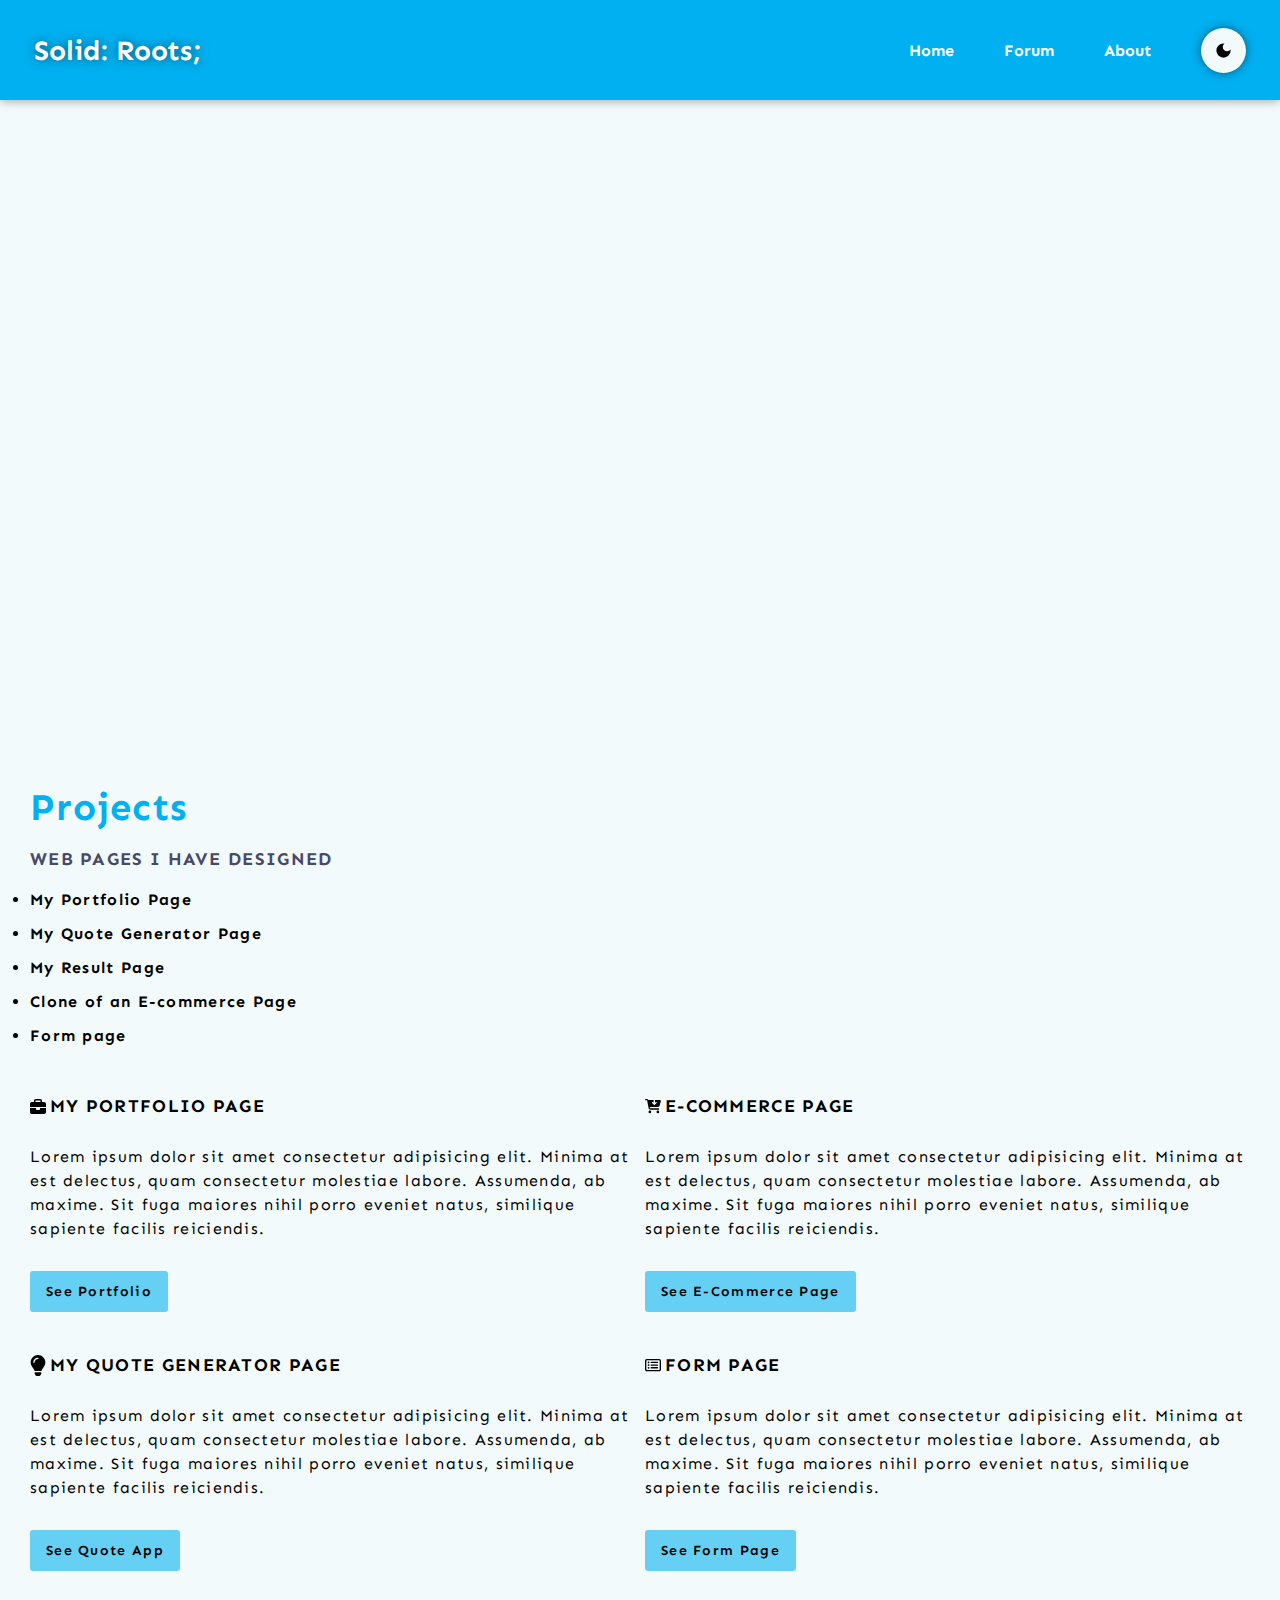
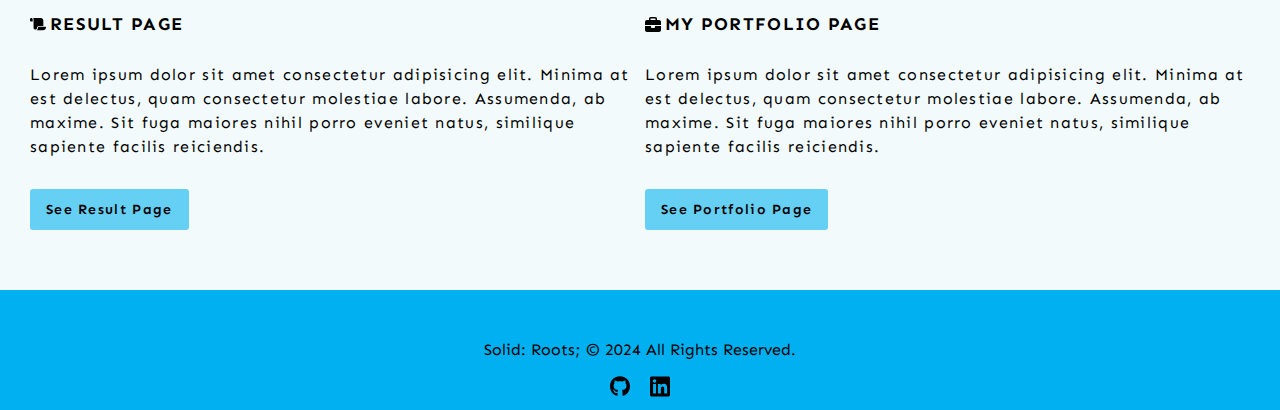
==== commit 6a3bc5e4: "updated made to link tags and also background color updated." ====
--- a/index.html
+++ b/index.html
@@ -409,7 +409,7 @@
         display: flex;
         flex-direction: row;
         gap: 20px;
-        letter-spacing: 1.2px;
+        letter-spacing: 1.3px;
         line-height: 1.5;
       }
 
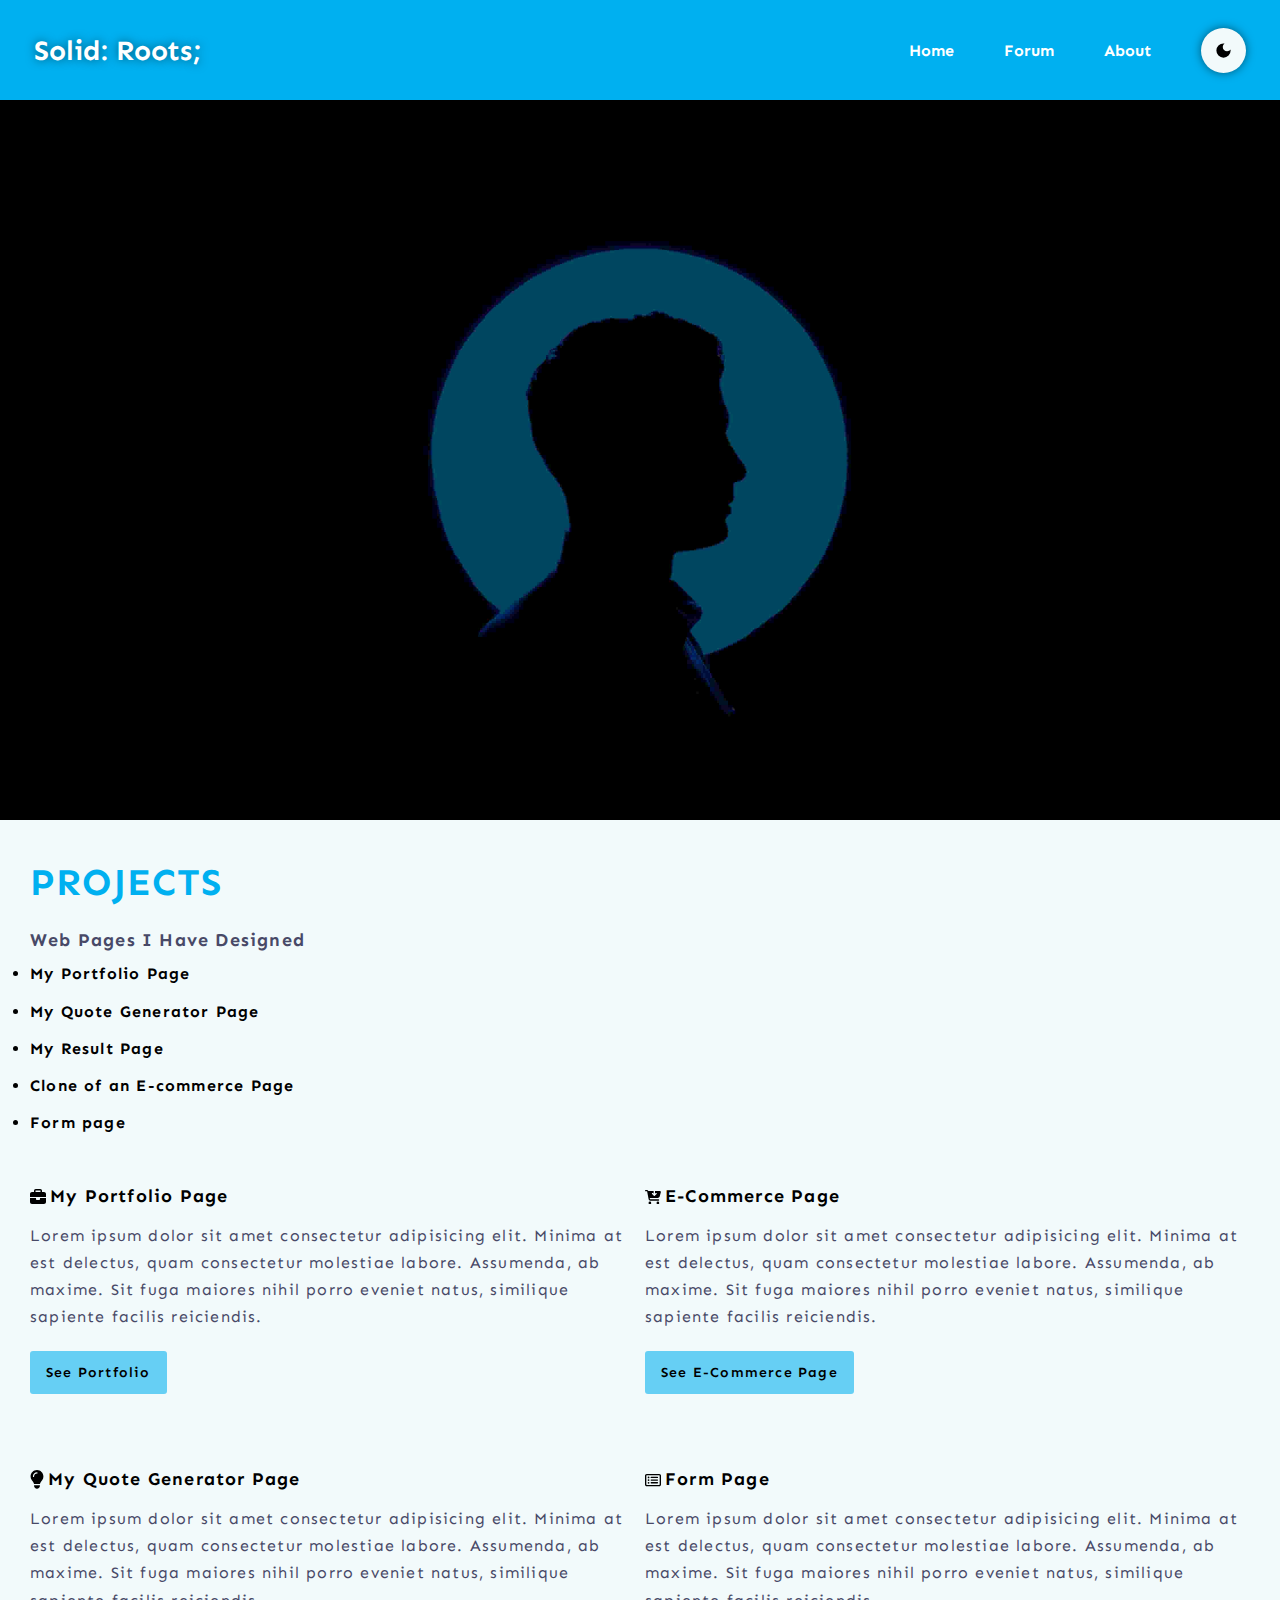
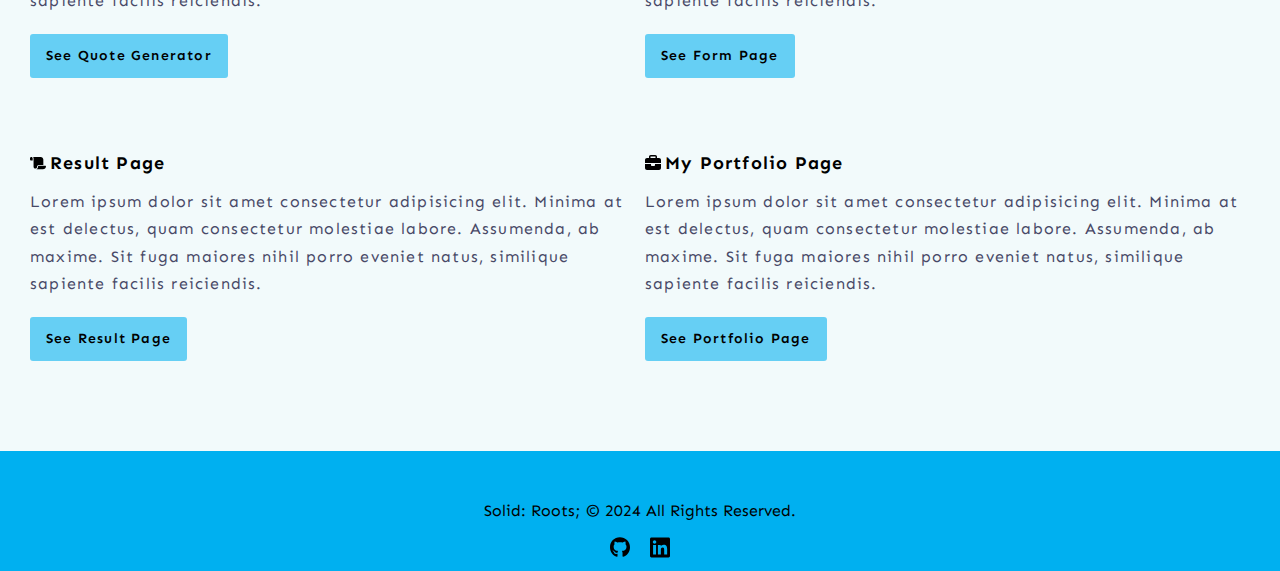
==== commit fc548e23: "updates made to the hero section image and text. also call to action linked to project section" ====
--- a/index.html
+++ b/index.html
@@ -50,6 +50,9 @@
         --text-col: black;
         --menu-shadow: rgba(0, 0, 0, 0.5);
         --link-shadow: rgba(0, 0, 0, 0.2);
+        --heading-col: #484967;
+        --link-col: hsla(196, 100%, 47%, 0.579);
+        --link-col-hover: hsl(196, 100%, 47%);
         /*  */
       }
 
@@ -59,6 +62,9 @@
         --text-col: white;
         --menu-shadow: rgba(255, 255, 255, 0.5);
         --link-shadow: rgba(255, 255, 255, 0.2);
+        --heading-col: white;
+        --link-col-hover: hsla(196, 100%, 47%, 0.579);
+        --link-col: hsl(196, 100%, 47%);
       }
 
       /*  body style */
@@ -288,21 +294,34 @@
 
         /* hero section */
         .container {
-          display: flex;
           flex-direction: column !important;
-          padding: 30px 0 !important;
+        }
+
+        .overlay {
+          position: static !important; /* Remove absolute positioning */
+          background: none !important; /* Remove the overlay background */
+          color: #000 !important;
         }
 
         .content-text {
+          width: 100% !important; /* Allow text to take full width */
+
+          text-align: left !important;
           padding: 30px 16px !important;
+          color: var(--text-col) !important;
+          font-size: 16px !important;
+      
 
           & > h2 {
             font-size: 22px !important;
-            letter-spacing: 1px !important;
           }
 
-          & > h4 {
+          & > h3 {
             font-size: 20px !important;
+          }
+
+          & > .hero-cta {
+            display: none;
           }
         }
 
@@ -342,46 +361,55 @@
 
       @keyframes slideInRight {
         from {
-          transform: translateX(100%); /* Start off-screen to the right */
+          transform: translateY(100%); /* Start off-screen to the right */
           opacity: 0; /* Invisible */
         }
         to {
-          transform: translateX(0); /* Move to its original position */
+          transform: translateY(0); /* Move to its original position */
           opacity: 1; /* Fully visible */
         }
       }
 
       .container {
+        width: 100%; /* Take up the full width of the screen */
+        position: relative;
+        margin: 0 auto;
+        overflow: hidden;
+      }
+
+      /* img container */
+      .container > img {
+        width: 100%;
+        height: auto;
+        display: block;
+        object-fit: cover;
+      }
+
+      /* overlay */
+      .overlay {
+        position: absolute; /* Positioned over the image */
+        top: 0;
+        left: 0;
+        width: 100%;
+        height: 100%;
+        background: rgba(0, 0, 0, 0.6); /* Semi-transparent dark overlay */
         display: flex;
-        flex-direction: row;
-        padding: 70px 0;
-      }
-
-      /* img container */
-      .container > .img-holder {
-        flex: 1;
-        width: 100%;
+        justify-content: center;
+        align-items: center;
+        text-align: center;
+      }
+
+      /* hero text container */
+      .content-text {
+        max-width: 650px; /* Limits the width of the text */
+        width: 90%; /* Ensures it adjusts for smaller screens */
+        color: #fff; /* White text for contrast */
+
+        line-height: 1.5;
+        letter-spacing: 1.2px;
+
         opacity: 0; /* Initial state */
-        transform: translateX(-100%); /* Match the animation start */
-        animation: slideInLeft 1.5s ease-out forwards; /* Smooth slide animation */
-      }
-
-      /* img style */
-      .container > .img-holder > img {
-        max-width: 100%;
-        height: 100%;
-        object-fit: cover;
-      }
-
-      /* hero text container */
-      .container > .content-text {
-        flex: 1;
-        padding: 0 20px 20px 20px;
-        line-height: 1.7;
-        letter-spacing: 1.2px;
-
-        opacity: 0; /* Initial state */
-        transform: translateX(100%); /* Match the animation start */
+        transform: translateY(100%); /* Match the animation start */
         animation: slideInRight 1.5s ease-out forwards; /* Smooth slide animation */
       }
 
@@ -390,17 +418,37 @@
         font-weight: bolder;
         margin-bottom: 10px;
         color: hsl(196, 100%, 47%);
-      }
-
-      .content-text > h4 {
+        line-height: normal;
+      }
+
+      .content-text > h3 {
         margin-bottom: 10px;
         font-size: 24px;
 
-        color: #484967;
+        color: white;
       }
 
       .content-text > p {
         font-weight: bold;
+        font-size: 17px;
+        margin-bottom: 30px;
+      }
+
+      .hero-cta {
+        display: inline-block;
+        padding: 10px 30px;
+        color: white;
+        text-transform: capitalize;
+        background-color: hsl(196, 100%, 47%);
+        border-radius: 5px;
+        outline: none;
+        border: none;
+        letter-spacing: 1.2px;
+        text-decoration: none;
+      }
+      .hero-cta:hover {
+        background-color: hsla(196, 100%, 47%, 0.849);
+        box-shadow: 0 0 20px rgba(255, 255, 255, 0.2);
       }
 
       /* section 2 - project area */
@@ -409,8 +457,8 @@
         display: flex;
         flex-direction: row;
         gap: 20px;
-        letter-spacing: 1.3px;
-        line-height: 1.5;
+        letter-spacing: 1.2px;
+        line-height: 1.7;
       }
 
       /* work text sect */
@@ -421,6 +469,7 @@
       .work-collections > .work-text > h2 {
         font-size: 38px;
         font-weight: bolder;
+        text-transform: uppercase;
         color: hsl(196, 100%, 47%);
         margin-bottom: 10px;
       }
@@ -428,9 +477,8 @@
       .work-collections > .work-text > h4 {
         font-size: 18px;
         font-weight: bold;
-        text-transform: uppercase;
-        margin-bottom: 10px;
-        color: #484967;
+        text-transform: capitalize;
+        color: var(--heading-col);
       }
 
       .work-collections > .work-text > ol > li {
@@ -448,13 +496,13 @@
       }
 
       .detail-card {
-        margin-bottom: 10px;
+        margin-bottom: 40px;
         padding: 10px 0;
       }
 
       .detail-card > p {
-        margin-bottom: 10px;
         padding: 10px 0;
+        color: var(--heading-col);
       }
 
       .detail-card > h5 > svg {
@@ -473,7 +521,7 @@
         text-transform: capitalize;
         font-size: 14px;
         font-weight: 600;
-        background-color: hsla(196, 100%, 47%, 0.579);
+        background-color: var(--link-col);
         padding: 10px 16px;
         color: black;
         text-decoration: none;
@@ -482,7 +530,7 @@
         display: inline-block;
       }
       .detail-card > a:hover {
-        background-color: hsl(196, 100%, 47%);
+        background-color: var(--link-col-hover);
         box-shadow: 0 0 20px var(--link-shadow);
         color: white;
       }
@@ -493,13 +541,12 @@
         > .detail-card
         > h5 {
         font-size: 18px;
-        margin-bottom: 15px;
         display: flex;
         gap: 4px;
         justify-content: flex-start;
         align-items: center;
         color: var(--text-col);
-        text-transform: uppercase;
+        text-transform: capitalize;
       }
 
       .foot-link {
@@ -617,31 +664,36 @@
     </header>
     <section>
       <div class="container">
-        <div class="img-holder">
-          <img src="./pro-pic.jpg" alt="my profile picture" />
-        </div>
-
-        <div class="content-text">
-          <h2>Adventures of a Full-Stack Web developer</h2>
-          <h4>Hello.</h4>
-          <p>
-            My name is Muhammad Mahmud Yaro, i recently just started learning
-            full stack Web Development (currently on the front-end) and truly i
-            must say that embarking on my web development journey has been
-            nothing short of exhilarating! Every line of code brings new
-            challenges and endless opportunities to create something impactful.
-            From learning the basics to building dynamic, interactive web
-            applications, I've gained skills that make each project more
-            rewarding than the last. Watching ideas transform from concepts to
-            fully functional platforms has been an incredible experience,
-            fueling my passion to innovate and solve real-world problems. I
-            can't wait to see where this journey takes me next!"
-          </p>
+        <img src="./pro-pic.jpg" alt="my profile picture" />
+
+        <div class="overlay">
+          <div class="content-text">
+            <h2>Adventures of a Full-Stack Web developer</h2>
+
+            <p>
+              Hello, my name is Muhammad Mahmud Yaro. I recently just started
+              learning full-stack Web Development (currently on the front-end),
+              and truly, I must say that embarking on my web development journey
+              has been nothing short of exhilarating! Every line of code brings
+              new challenges and endless opportunities to create something
+              impactful. From learning the basics to building dynamic,
+              interactive web applications, I've gained skills that make each
+              project more rewarding than the last. Watching ideas transform
+              from concepts to fully functional platforms has been an incredible
+              experience, fueling my passion to innovate and solve real-world
+              problems. I can't wait to see where this journey takes me next!.
+            </p>
+            <a class="hero-cta" href="#project">see projects</a>
+          </div>
         </div>
       </div>
+
+      <!--  -->
+
+      <!--  -->
     </section>
 
-    <section>
+    <section id="project">
       <div class="work-collections">
         <div class="work-text">
           <h2>Projects</h2>
@@ -681,7 +733,11 @@
 
             <div class="detail-card">
               <h5>
-                <svg xmlns="http://www.w3.org/2000/svg" viewBox="0 0 384 512">
+                <svg
+                  style="width: 14px"
+                  xmlns="http://www.w3.org/2000/svg"
+                  viewBox="0 0 384 512"
+                >
                   <!--!Font Awesome Free 6.7.1 by @fontawesome - https://fontawesome.com License - https://fontawesome.com/license/free Copyright 2024 Fonticons, Inc.-->
                   <path
                     d="M272 384c9.6-31.9 29.5-59.1 49.2-86.2c0 0 0 0 0 0c5.2-7.1 10.4-14.2 15.4-21.4c19.8-28.5 31.4-63 31.4-100.3C368 78.8 289.2 0 192 0S16 78.8 16 176c0 37.3 11.6 71.9 31.4 100.3c5 7.2 10.2 14.3 15.4 21.4c0 0 0 0 0 0c19.8 27.1 39.7 54.4 49.2 86.2l160 0zM192 512c44.2 0 80-35.8 80-80l0-16-160 0 0 16c0 44.2 35.8 80 80 80zM112 176c0 8.8-7.2 16-16 16s-16-7.2-16-16c0-61.9 50.1-112 112-112c8.8 0 16 7.2 16 16s-7.2 16-16 16c-44.2 0-80 35.8-80 80z"
@@ -696,7 +752,7 @@
                 sapiente facilis reiciendis.
               </p>
 
-              <a href="./quote_app/index.html"> see quote app</a>
+              <a href="./quote_app/index.html"> see quote generator</a>
             </div>
             <div class="detail-card">
               <h5>
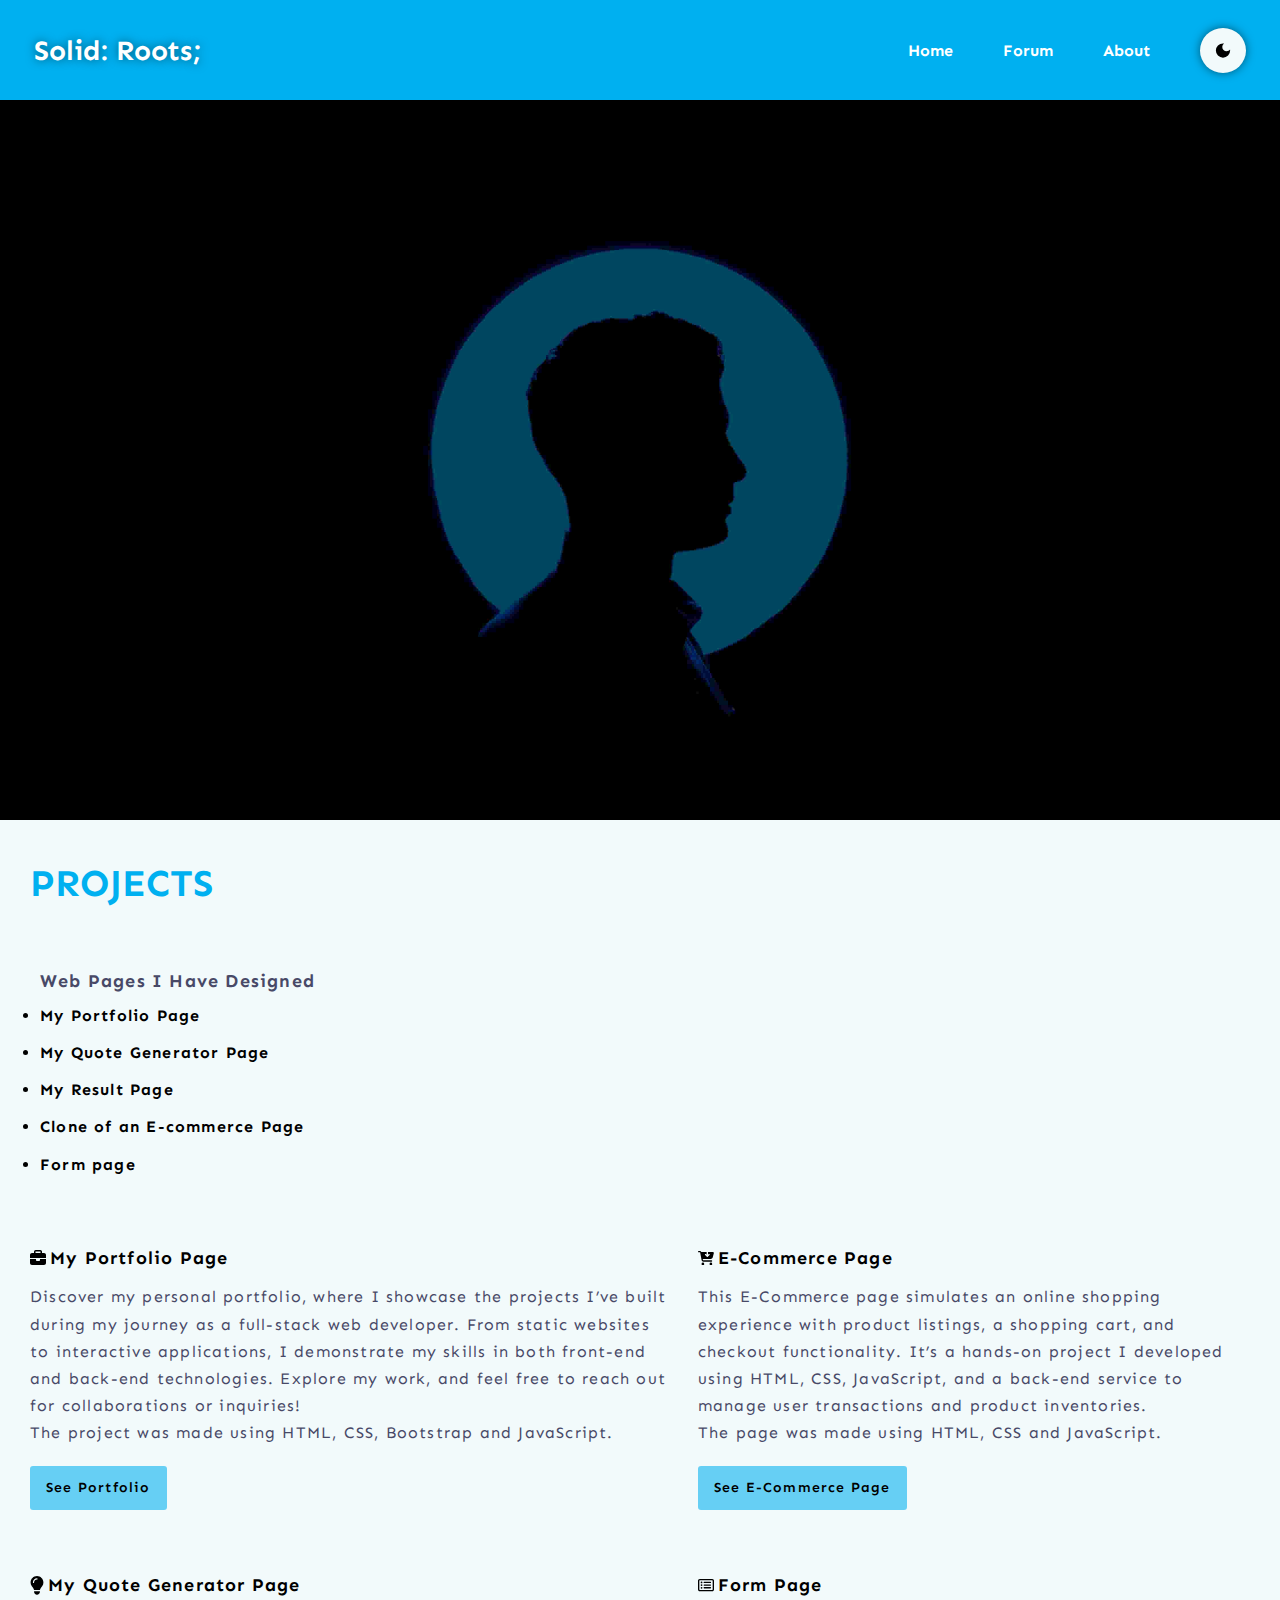
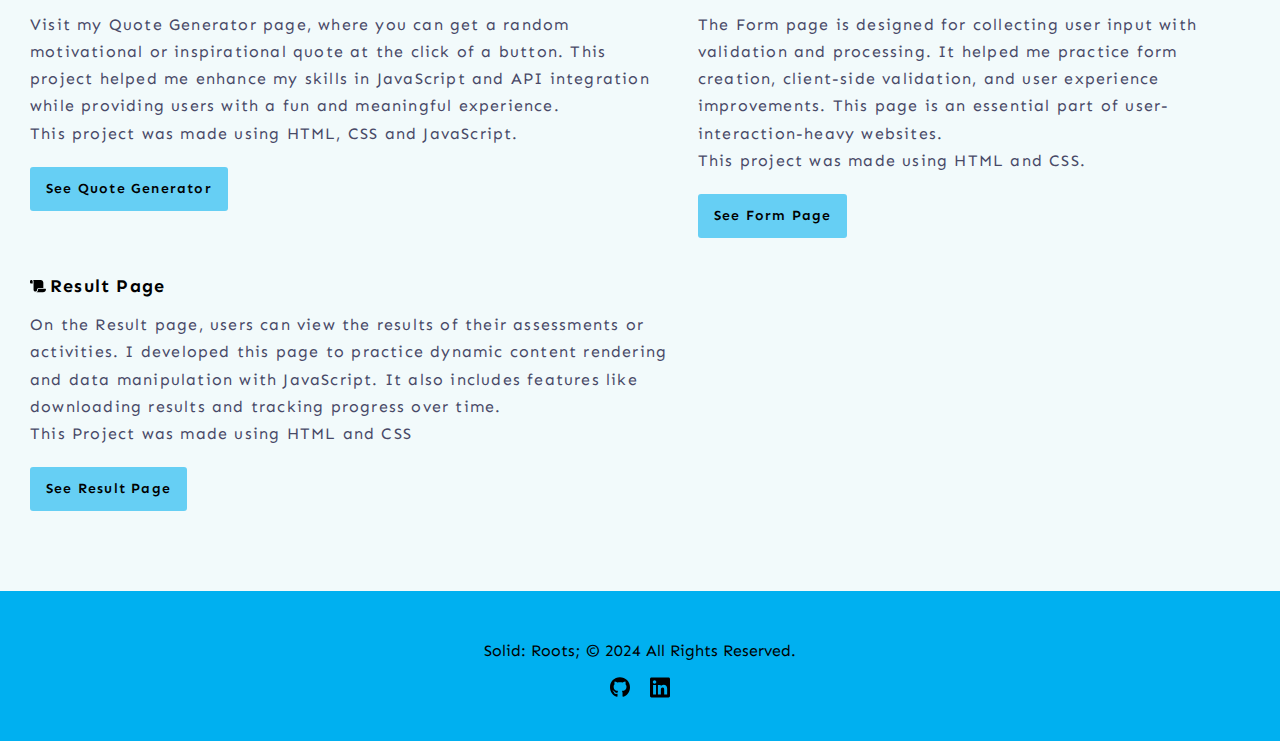
==== commit 8d88c7ff: "updates made to the work collection" ====
--- a/index.html
+++ b/index.html
@@ -120,6 +120,7 @@
       .theme-toggle > svg,
       .theme-toggle-m > svg {
         fill: var(--text-col);
+        width: 20px;
       }
       .theme-toggle > svg:last-child,
       .theme-toggle-m > svg:last-child {
@@ -165,11 +166,17 @@
         header > nav {
           padding-inline: 34px !important;
         }
+        #project > h2 {
+          padding-inline: 30px !important;
+        }
         .work-collections {
           padding: 30px !important;
           display: flex !important;
           flex-direction: column !important;
           gap: 30px !important;
+        }
+        .work-text {
+          position: static !important;
         }
 
         .work-details {
@@ -245,6 +252,7 @@
         }
         .mobile-menu > ul {
           position: fixed;
+          z-index: 1100;
           top: 0;
           right: -100%;
           background: hsla(196, 100%, 47%, 0.574);
@@ -310,7 +318,6 @@
           padding: 30px 16px !important;
           color: var(--text-col) !important;
           font-size: 16px !important;
-      
 
           & > h2 {
             font-size: 22px !important;
@@ -329,21 +336,21 @@
           padding: 30px 16px !important;
           display: flex !important;
           flex-direction: column !important;
-          gap: 30px !important;
-        }
-
-        .work-text > ol {
-          padding-left: 16px;
-          padding-right: 16px;
+          gap: 16px !important;
+        }
+
+        .work-text {
+          position: static !important;
         }
 
         .work-details {
           display: flex;
           flex-direction: column !important;
         }
-        .work-collections > .work-text > h2 {
+        #project > h2 {
           font-size: 24px !important;
-          text-transform: uppercase;
+          text-transform: uppercase !important;
+          padding-inline: 16px !important;
         }
       }
 
@@ -453,10 +460,10 @@
 
       /* section 2 - project area */
       .work-collections {
-        padding: 100px 82px;
+        padding: 20px 82px;
         display: flex;
         flex-direction: row;
-        gap: 20px;
+        gap: 16px;
         letter-spacing: 1.2px;
         line-height: 1.7;
       }
@@ -464,14 +471,22 @@
       /* work text sect */
       .work-collections > .work-text {
         flex: 1;
-      }
-
-      .work-collections > .work-text > h2 {
+        left: 0;
+        position: sticky;
+
+        top: 50px;
+        height: 500px;
+        padding: 20px 10px;
+      }
+
+      #project > h2 {
         font-size: 38px;
         font-weight: bolder;
         text-transform: uppercase;
         color: hsl(196, 100%, 47%);
         margin-bottom: 10px;
+        margin-top: 40px;
+        padding-inline: 82px;
       }
 
       .work-collections > .work-text > h4 {
@@ -492,17 +507,18 @@
         flex: 2;
         display: flex;
         flex-direction: row;
-        gap: 10px;
+        gap: 30px;
       }
 
       .detail-card {
-        margin-bottom: 40px;
+        margin-bottom: 30px;
         padding: 10px 0;
       }
 
       .detail-card > p {
         padding: 10px 0;
         color: var(--heading-col);
+        text-align: start;
       }
 
       .detail-card > h5 > svg {
@@ -694,10 +710,9 @@
     </section>
 
     <section id="project">
+      <h2>Projects</h2>
       <div class="work-collections">
         <div class="work-text">
-          <h2>Projects</h2>
-
           <h4>Web pages i have designed</h4>
 
           <ol>
@@ -722,10 +737,14 @@
                 My Portfolio page
               </h5>
               <p>
-                Lorem ipsum dolor sit amet consectetur adipisicing elit. Minima
-                at est delectus, quam consectetur molestiae labore. Assumenda,
-                ab maxime. Sit fuga maiores nihil porro eveniet natus, similique
-                sapiente facilis reiciendis.
+                Discover my personal portfolio, where I showcase the projects
+                I’ve built during my journey as a full-stack web developer. From
+                static websites to interactive applications, I demonstrate my
+                skills in both front-end and back-end technologies. Explore my
+                work, and feel free to reach out for collaborations or
+                inquiries!
+                <br />The project was made using HTML, CSS, Bootstrap and
+                JavaScript.
               </p>
 
               <a href="./portfolio_Project/index.html"> see portfolio</a>
@@ -746,10 +765,13 @@
                 My Quote Generator page
               </h5>
               <p>
-                Lorem ipsum dolor sit amet consectetur adipisicing elit. Minima
-                at est delectus, quam consectetur molestiae labore. Assumenda,
-                ab maxime. Sit fuga maiores nihil porro eveniet natus, similique
-                sapiente facilis reiciendis.
+                Visit my Quote Generator page, where you can get a random
+                motivational or inspirational quote at the click of a button.
+                This project helped me enhance my skills in JavaScript and API
+                integration while providing users with a fun and meaningful
+                experience.
+                <br />
+                This project was made using HTML, CSS and JavaScript.
               </p>
 
               <a href="./quote_app/index.html"> see quote generator</a>
@@ -765,10 +787,14 @@
                 Result Page
               </h5>
               <p>
-                Lorem ipsum dolor sit amet consectetur adipisicing elit. Minima
-                at est delectus, quam consectetur molestiae labore. Assumenda,
-                ab maxime. Sit fuga maiores nihil porro eveniet natus, similique
-                sapiente facilis reiciendis.
+                On the Result page, users can view the results of their
+                assessments or activities. I developed this page to practice
+                dynamic content rendering and data manipulation with JavaScript.
+                It also includes features like downloading results and tracking
+                progress over time.
+
+                <br />
+                This Project was made using HTML and CSS
               </p>
 
               <a href="./result.html"> see result page</a>
@@ -786,10 +812,13 @@
                 E-Commerce page
               </h5>
               <p>
-                Lorem ipsum dolor sit amet consectetur adipisicing elit. Minima
-                at est delectus, quam consectetur molestiae labore. Assumenda,
-                ab maxime. Sit fuga maiores nihil porro eveniet natus, similique
-                sapiente facilis reiciendis.
+                This E-Commerce page simulates an online shopping experience
+                with product listings, a shopping cart, and checkout
+                functionality. It’s a hands-on project I developed using HTML,
+                CSS, JavaScript, and a back-end service to manage user
+                transactions and product inventories.
+
+                <br />The page was made using HTML, CSS and JavaScript.
               </p>
 
               <a href="./web development/index.html"> see E-commerce page</a>
@@ -805,30 +834,15 @@
                 Form page
               </h5>
               <p>
-                Lorem ipsum dolor sit amet consectetur adipisicing elit. Minima
-                at est delectus, quam consectetur molestiae labore. Assumenda,
-                ab maxime. Sit fuga maiores nihil porro eveniet natus, similique
-                sapiente facilis reiciendis.
+                The Form page is designed for collecting user input with
+                validation and processing. It helped me practice form creation,
+                client-side validation, and user experience improvements. This
+                page is an essential part of user-interaction-heavy websites.
+                <br />
+                This project was made using HTML and CSS.
               </p>
+
               <a href="./form.html"> see form page</a>
-            </div>
-            <div class="detail-card">
-              <h5>
-                <svg xmlns="http://www.w3.org/2000/svg" viewBox="0 0 512 512">
-                  <!--!Font Awesome Free 6.7.1 by @fontawesome - https://fontawesome.com License - https://fontawesome.com/license/free Copyright 2024 Fonticons, Inc.-->
-                  <path
-                    d="M184 48l144 0c4.4 0 8 3.6 8 8l0 40L176 96l0-40c0-4.4 3.6-8 8-8zm-56 8l0 40L64 96C28.7 96 0 124.7 0 160l0 96 192 0 128 0 192 0 0-96c0-35.3-28.7-64-64-64l-64 0 0-40c0-30.9-25.1-56-56-56L184 0c-30.9 0-56 25.1-56 56zM512 288l-192 0 0 32c0 17.7-14.3 32-32 32l-64 0c-17.7 0-32-14.3-32-32l0-32L0 288 0 416c0 35.3 28.7 64 64 64l384 0c35.3 0 64-28.7 64-64l0-128z"
-                  />
-                </svg>
-                My Portfolio page
-              </h5>
-              <p>
-                Lorem ipsum dolor sit amet consectetur adipisicing elit. Minima
-                at est delectus, quam consectetur molestiae labore. Assumenda,
-                ab maxime. Sit fuga maiores nihil porro eveniet natus, similique
-                sapiente facilis reiciendis.
-              </p>
-              <a href="./portfolio_Project/index.html"> see portfolio page</a>
             </div>
           </div>
         </div>
@@ -840,7 +854,7 @@
         background-color: hsl(196, 100%, 47%);
         height: 100px;
         padding-top: 50px;
-        padding-bottom: 70px;
+        padding-bottom: 100px;
         text-align: center;
       "
     >
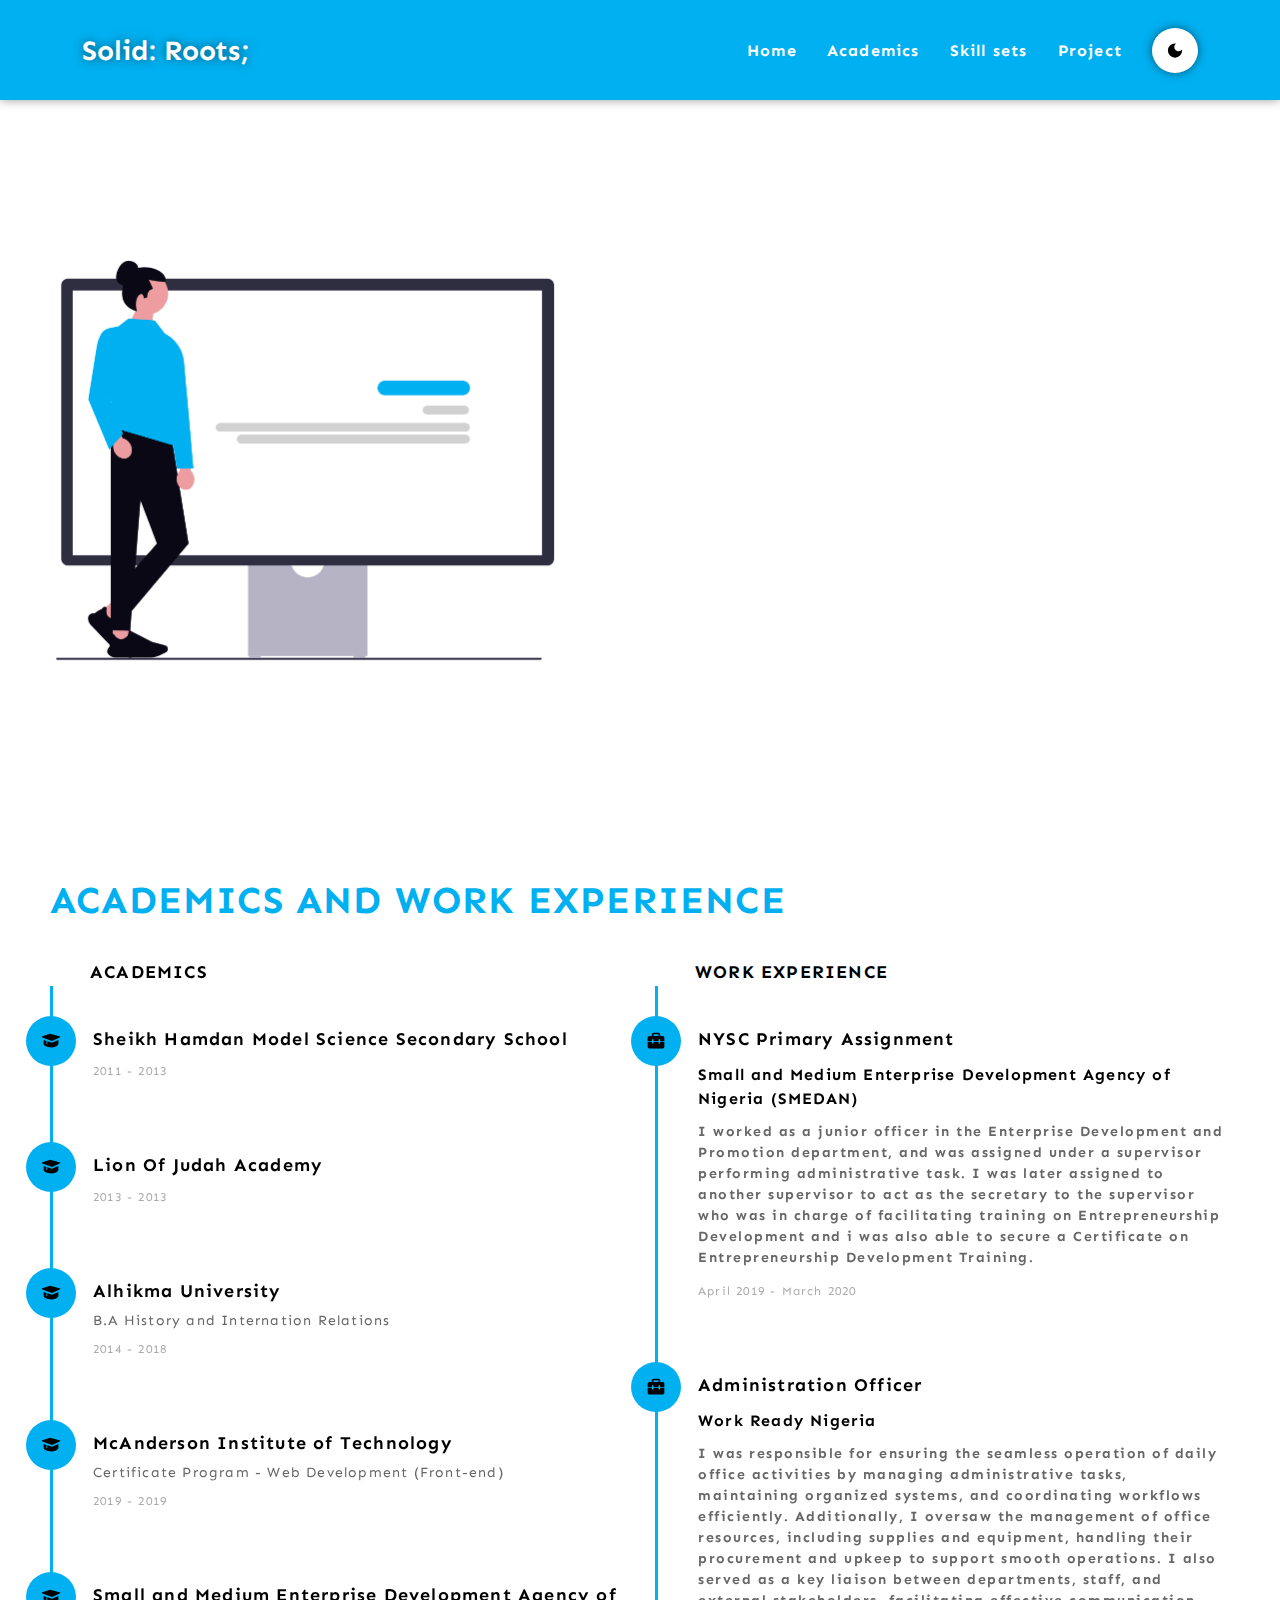
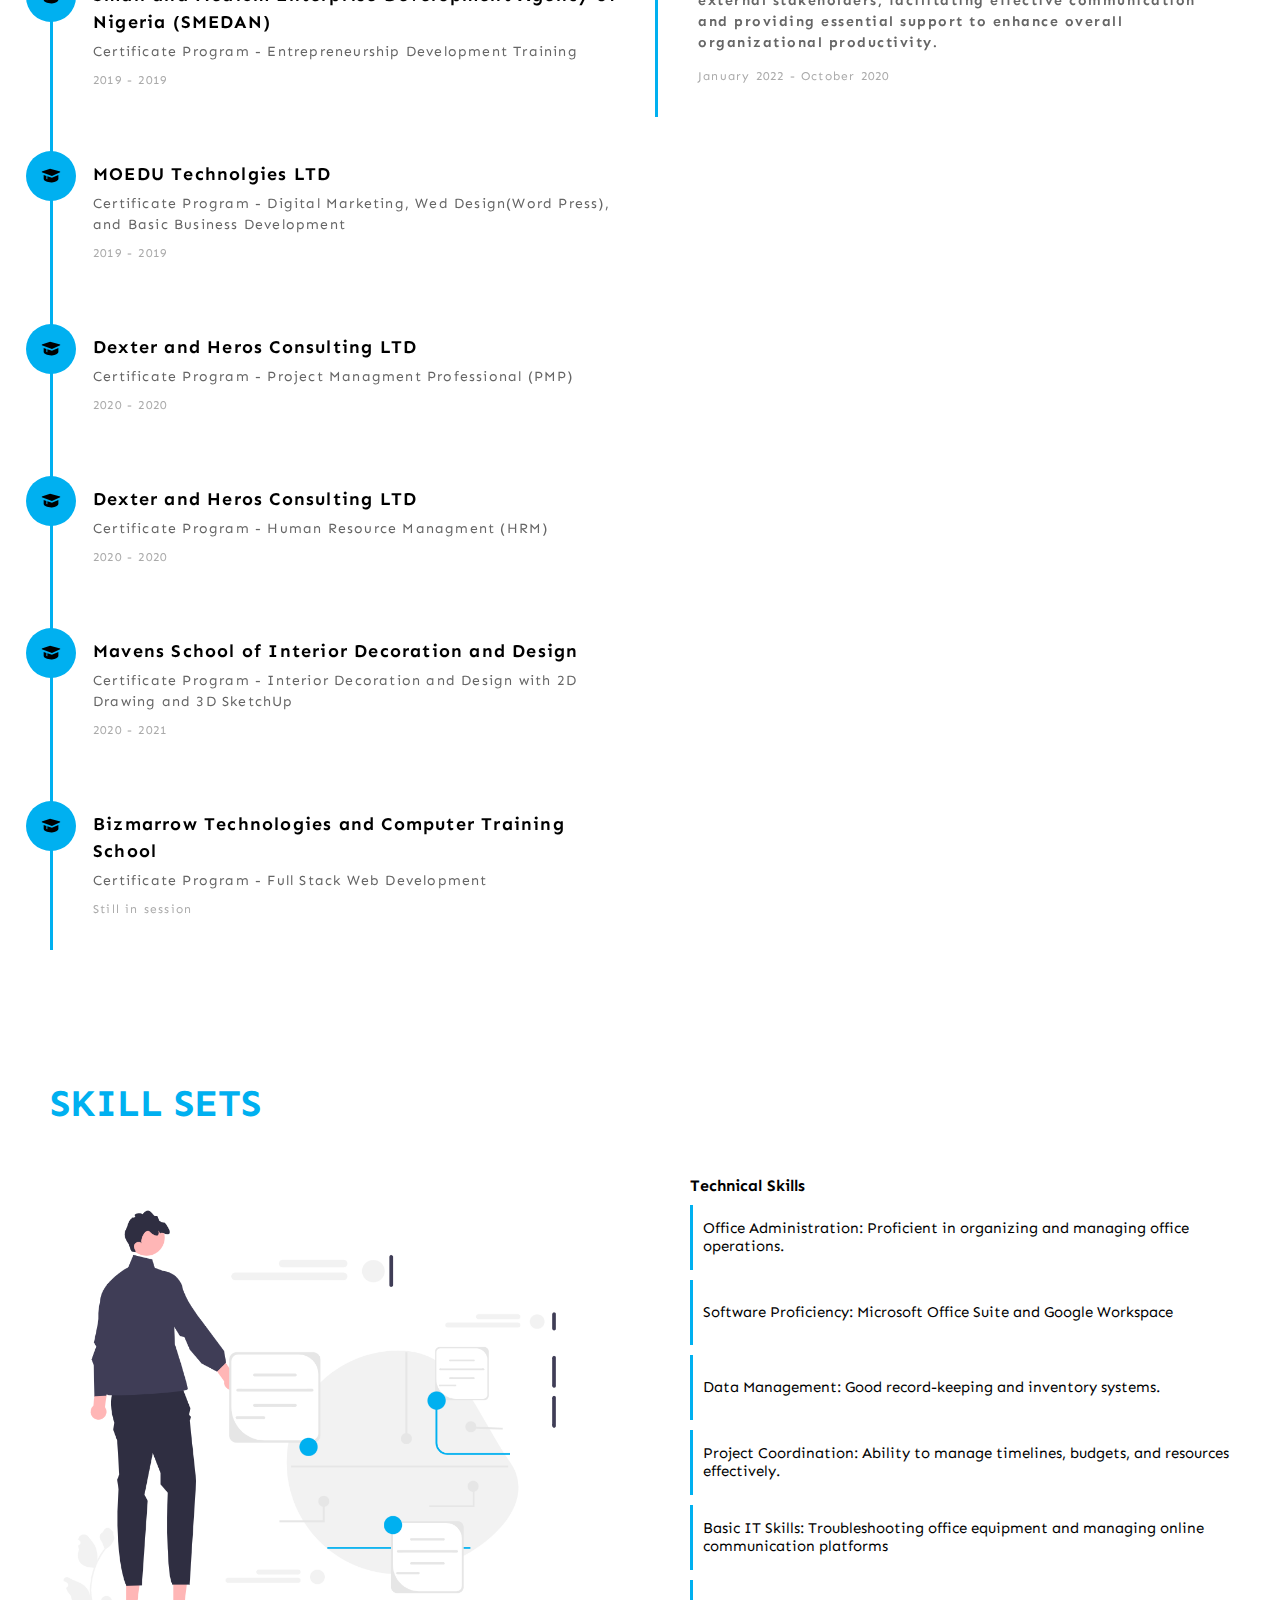
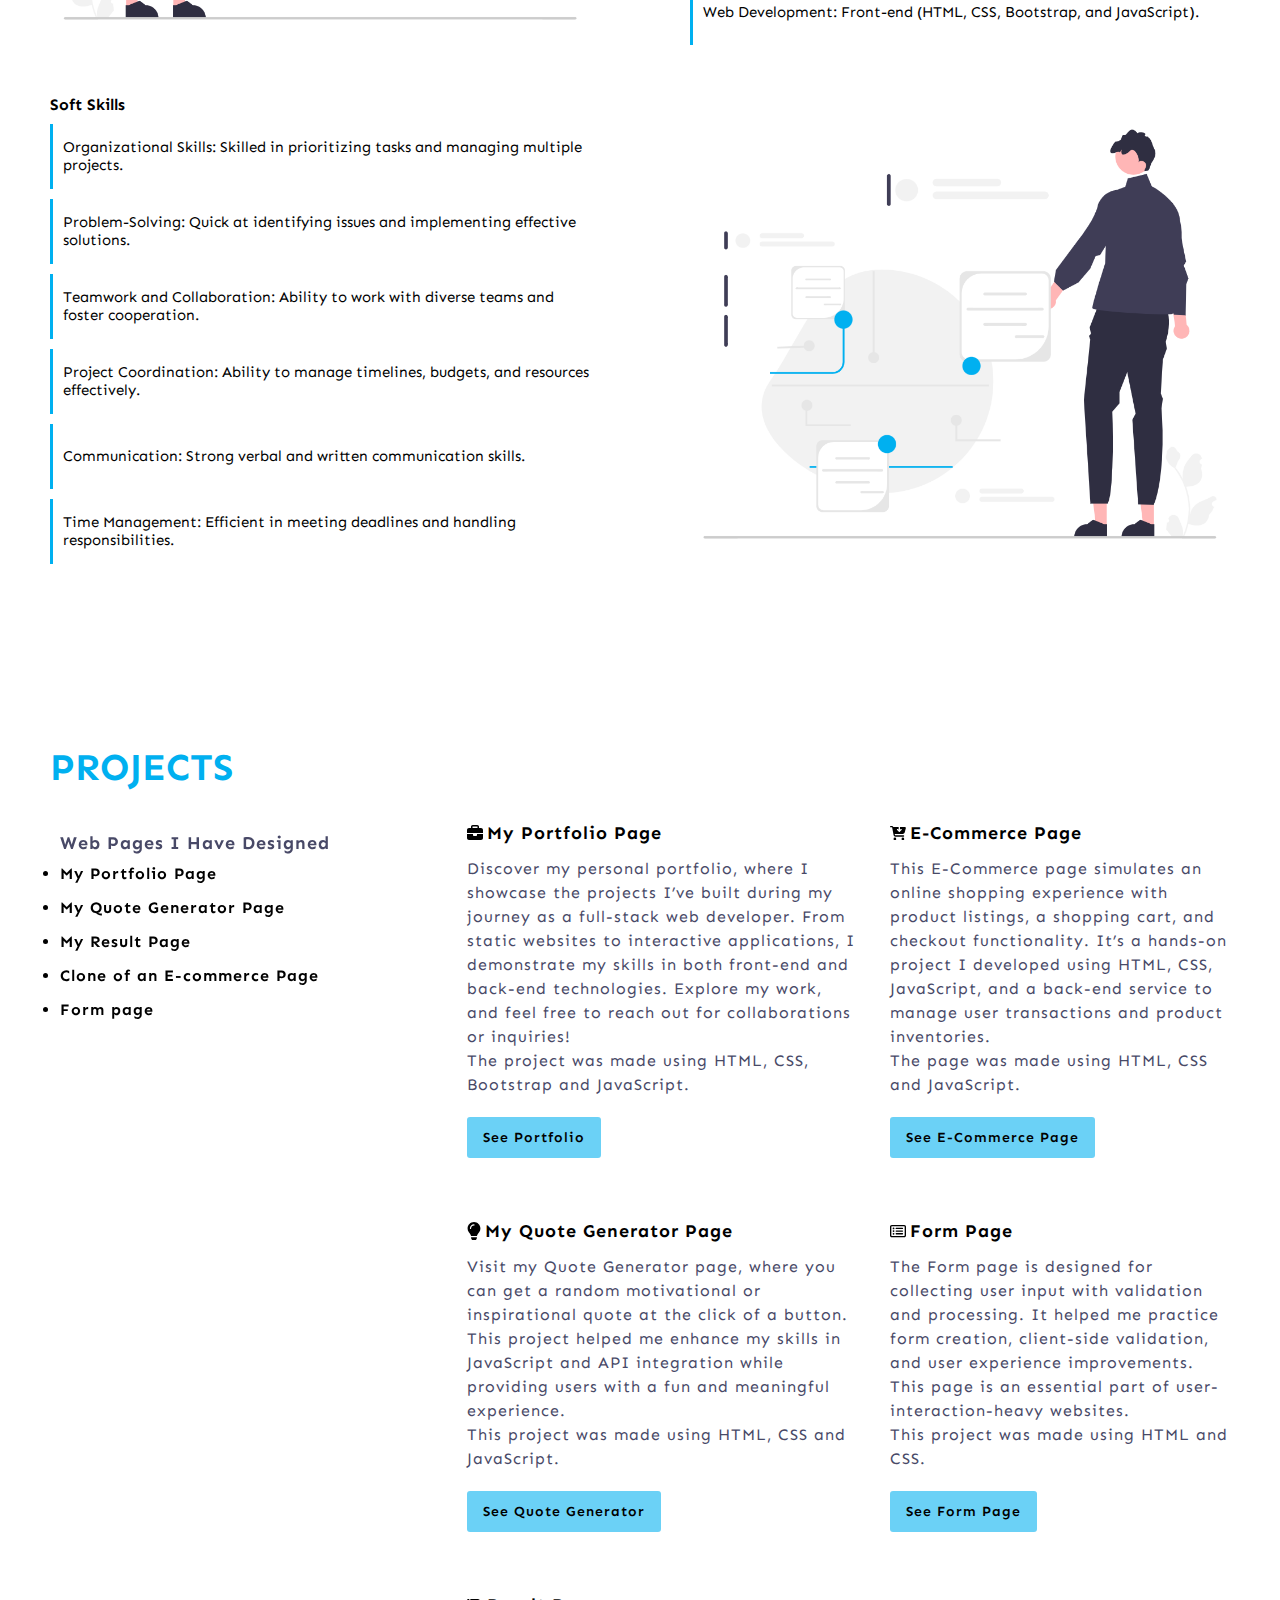
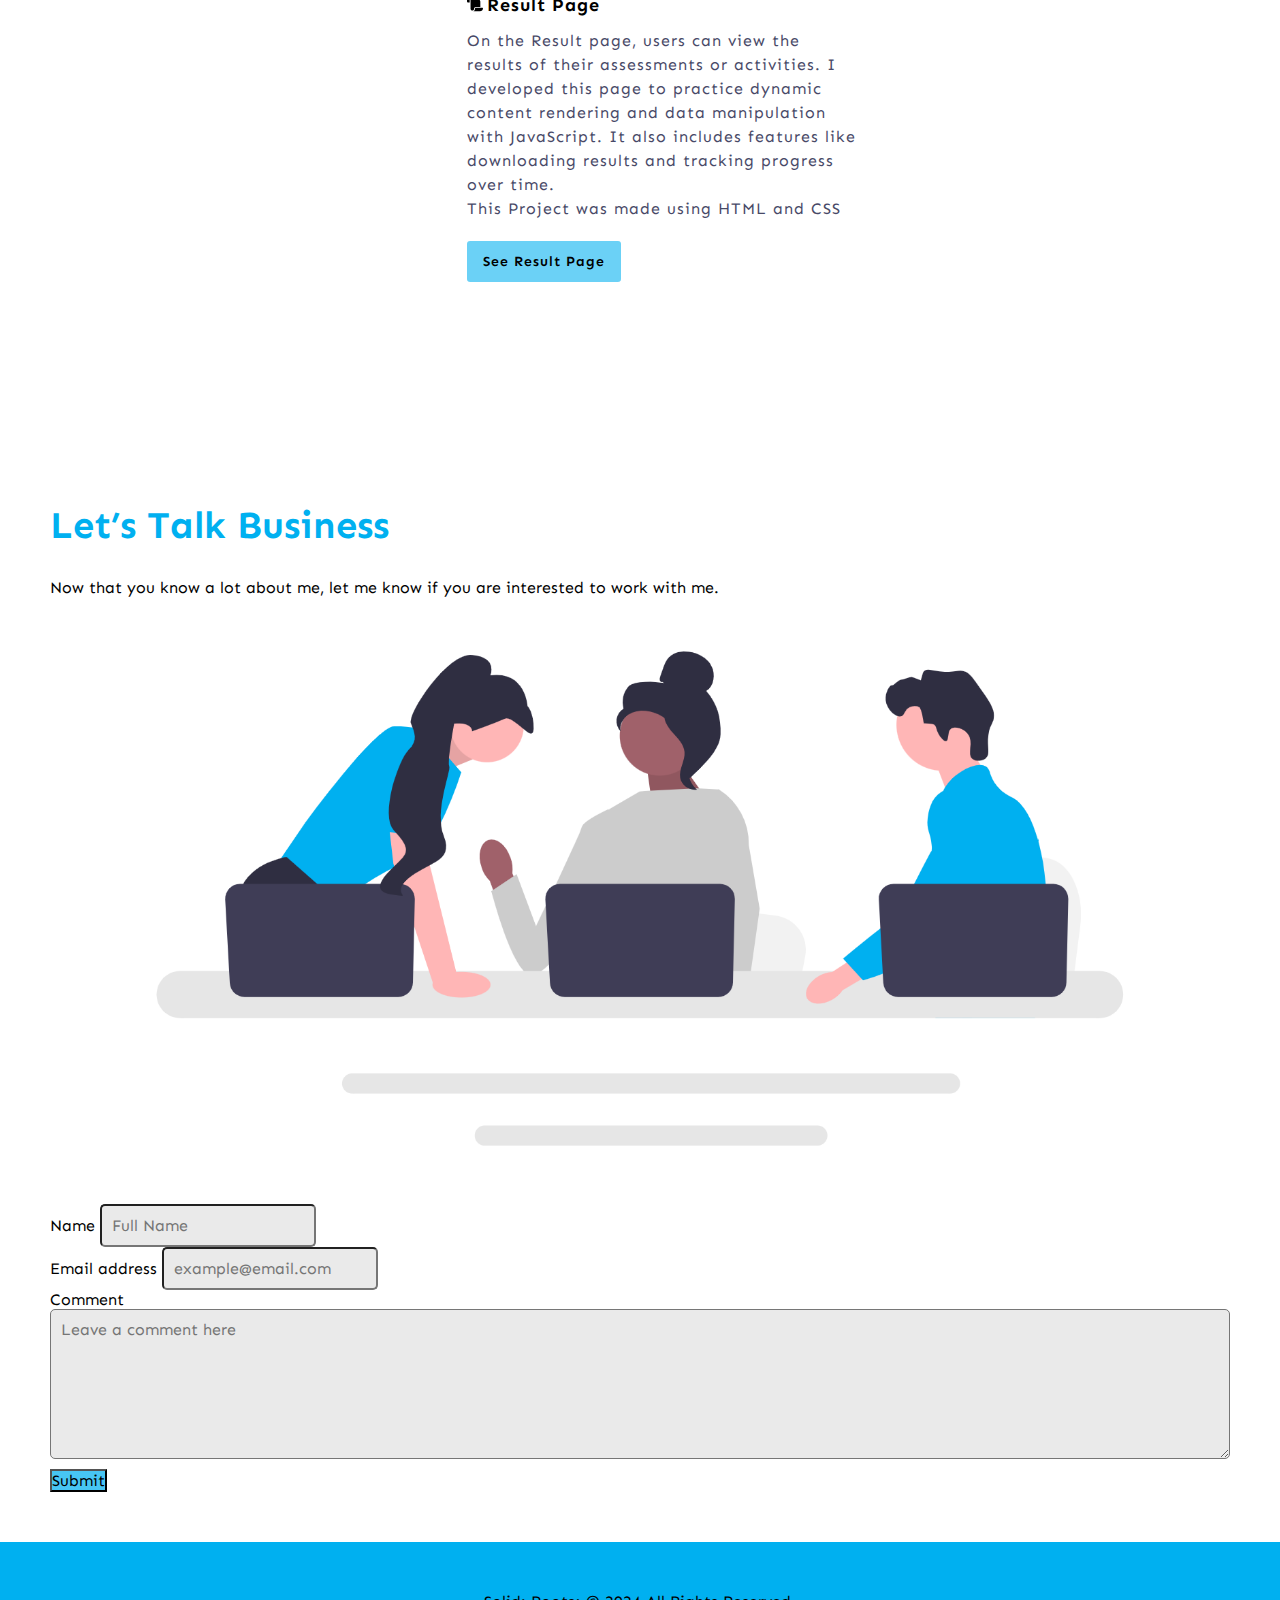
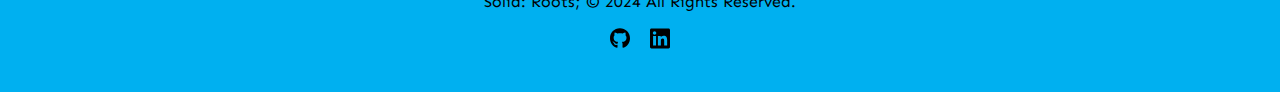
==== commit ea5952b4: "page restructuring" ====
--- a/index.html
+++ b/index.html
@@ -1,6 +1,22 @@
 <!DOCTYPE html>
 <html lang="en">
   <head>
+    <!-- bootstrap J.S code -->
+    <script
+      defer
+      src="https://cdn.jsdelivr.net/npm/bootstrap@5.0.2/dist/js/bootstrap.bundle.min.js"
+      integrity="sha384-MrcW6ZMFYlzcLA8Nl+NtUVF0sA7MsXsP1UyJoMp4YLEuNSfAP+JcXn/tWtIaxVXM"
+      crossorigin="anonymous"
+    ></script>
+
+    <!-- bootstrap css link -->
+
+    <link
+      href="https://cdn.jsdelivr.net/npm/bootstrap@5.0.2/dist/css/bootstrap.min.css"
+      rel="stylesheet"
+      integrity="sha384-EVSTQN3/azprG1Anm3QDgpJLIm9Nao0Yz1ztcQTwFspd3yD65VohhpuuCOmLASjC"
+      crossorigin="anonymous"
+    />
     <!-- font awesome -->
     <!-- <script defer src="https://kit.fontawesome.com/3ca71944c4.js" crossorigin="anonymous"></script> -->
 
@@ -45,7 +61,7 @@
       }
 
       :root {
-        --bg-col: #f2fafb;
+        --bg-col: #ffffff;
 
         --text-col: black;
         --menu-shadow: rgba(0, 0, 0, 0.5);
@@ -53,11 +69,14 @@
         --heading-col: #484967;
         --link-col: hsla(196, 100%, 47%, 0.579);
         --link-col-hover: hsl(196, 100%, 47%);
+
+        --heading-font-size: 38px;
         /*  */
       }
 
       .darkmode,
       .darkModeMob {
+        --heading-font-size: 38px;
         --bg-col: black;
         --text-col: white;
         --menu-shadow: rgba(255, 255, 255, 0.5);
@@ -141,7 +160,9 @@
         flex-direction: row;
         justify-content: space-between;
         align-items: center;
-        gap: 50px;
+        gap: 30px;
+        letter-spacing: 1.2px;
+        margin: 0 !important;
       }
 
       header > nav > ul > li {
@@ -162,16 +183,59 @@
         display: none;
       }
 
-      @media ((width > 758px) and (width < 1300px)) {
+      @media ((width > 758px) and (width < 1024px)) {
         header > nav {
-          padding-inline: 34px !important;
+          padding-inline: 30px !important;
+        }
+
+        #tab-img-removed {
+          display: none !important;
+        }
+        #tap-img {
+          display: block !important;
+          position: relative !important;
+        }
+
+        .containers {
+          position: relative !important;
+          flex-direction: column !important;
+          margin-block: 0 !important;
+        }
+        .hero-png {
+          margin-bottom: 50px !important;
+          display: none !important;
+        }
+
+        .content-text {
+          margin-bottom: 80px !important;
+          position: absolute !important;
+          display: flex !important;
+          flex-direction: column !important;
+          justify-content: center !important;
+          align-items: center !important;
+          color: rgb(255, 255, 255) !important;
+          background-color: rgba(0, 0, 0, 0.692) !important;
+          height: 100% !important;
+          text-align: center !important;
+
+          & > .hero-cta > .hero-cta-prj {
+            color: white !important;
+          }
+        }
+        .content-text > h2 {
+          font-size: 28px !important;
+        }
+        #project {
+          margin-block: 50px !important;
         }
         #project > h2 {
           padding-inline: 30px !important;
+          font-size: 28px !important;
+          margin-top: 0 !important;
         }
         .work-collections {
-          padding: 30px !important;
-          display: flex !important;
+          padding-inline: 30px !important;
+
           flex-direction: column !important;
           gap: 30px !important;
         }
@@ -180,8 +244,41 @@
         }
 
         .work-details {
-          display: flex !important;
           flex-direction: row !important;
+        }
+
+        .academics {
+          padding-inline: 30px !important ;
+        }
+        .academics > h2 {
+          font-size: 28px !important;
+        }
+
+        .skill-set {
+          padding-inline: 30px !important ;
+        }
+
+        .skills > h3 {
+          font-size: 28px !important;
+          margin-block: 0 !important;
+        }
+
+        #skill-mob-show {
+          display: none !important;
+        }
+
+        #form-sect {
+          padding-inline: 30px !important ;
+          padding-block: 50px !important ;
+        }
+        .col > h2 {
+          font-size: 28px !important;
+        }
+        #form-text {
+          padding: 0 !important;
+        }
+        #form-text > .img-holder {
+          margin-top: 100px !important;
         }
       }
 
@@ -301,20 +398,21 @@
         }
 
         /* hero section */
-        .container {
+
+        #tap-img {
+          display: none;
+        }
+        .containers {
+          margin-block: 0 !important;
           flex-direction: column !important;
         }
 
-        .overlay {
-          position: static !important; /* Remove absolute positioning */
-          background: none !important; /* Remove the overlay background */
-          color: #000 !important;
+        .hero-png {
+          margin-bottom: 50px !important;
         }
 
         .content-text {
           width: 100% !important; /* Allow text to take full width */
-
-          text-align: left !important;
           padding: 30px 16px !important;
           color: var(--text-col) !important;
           font-size: 16px !important;
@@ -323,17 +421,56 @@
             font-size: 22px !important;
           }
 
+          & > .hero-cta {
+            flex-direction: column !important;
+          }
+        }
+        /*  */
+        /* academics */
+
+        .academics {
+          padding: 30px 25px !important;
+          margin-block: 20px !important;
+          & > h2 {
+            font-size: 22px !important;
+          }
+          & > .academic-cnt {
+            flex-direction: column;
+          }
+        }
+        /*  */
+        /* skill set */
+
+        .skills {
+          padding-block: 30px !important;
+          margin-block: 0 20px !important;
+
           & > h3 {
-            font-size: 20px !important;
+            font-size: 22px !important;
+            margin-left: 16px !important;
           }
 
-          & > .hero-cta {
-            display: none;
+          & > .skills-container {
+            flex-direction: column !important;
+
+            & > .skill-content > .skill-set {
+              padding-inline: 16px !important;
+            }
+
+            & > #skill-mob-rmv {
+              display: none !important;
+            }
+            & > #skill-mob-show {
+              display: block !important;
+            }
           }
         }
 
+        /*  */
+
         .work-collections {
-          padding: 30px 16px !important;
+          padding-inline: 16px !important;
+          padding-block: 0 !important;
           display: flex !important;
           flex-direction: column !important;
           gap: 16px !important;
@@ -346,13 +483,40 @@
         .work-details {
           display: flex;
           flex-direction: column !important;
+          gap: 0 !important;
+        }
+        #project {
+          margin-top: 20px !important;
         }
         #project > h2 {
           font-size: 24px !important;
           text-transform: uppercase !important;
           padding-inline: 16px !important;
-        }
-      }
+          margin-top: 30px !important;
+        }
+        /*  */
+        /* form  */
+
+        #form-sect {
+          padding-block: 0 20px !important;
+          padding-inline: 16px !important;
+        }
+
+        #form-text {
+          padding-block: 0 30px !important;
+
+          padding-inline: 0 !important;
+          & > h2 {
+            font-size: 24px !important;
+          }
+        }
+        #form-box {
+          padding-inline: 0 !important;
+        }
+      }
+
+      /*  */
+      /* CTA and Hero section */
 
       /* Hero container */
       @keyframes slideInLeft {
@@ -377,43 +541,40 @@
         }
       }
 
-      .container {
-        width: 100%; /* Take up the full width of the screen */
-        position: relative;
-        margin: 0 auto;
-        overflow: hidden;
-      }
-
-      /* img container */
-      .container > img {
-        width: 100%;
-        height: auto;
-        display: block;
-        object-fit: cover;
-      }
-
-      /* overlay */
-      .overlay {
-        position: absolute; /* Positioned over the image */
-        top: 0;
-        left: 0;
+      #tap-img {
+        display: none;
         width: 100%;
         height: 100%;
-        background: rgba(0, 0, 0, 0.6); /* Semi-transparent dark overlay */
+        object-fit: contain;
+      }
+
+      .containers {
+        margin-block: 100px;
         display: flex;
-        justify-content: center;
-        align-items: center;
-        text-align: center;
-      }
+        flex-direction: row;
+      }
+
+      /* img container */
+
+      /* hero png style */
+
+      .hero-png,
+      .content-text {
+        flex: 1;
+      }
+      .hero-png > img {
+        width: 100%;
+        height: 100%;
+        object-fit: contain;
+      }
+
+      /*  */
 
       /* hero text container */
       .content-text {
-        max-width: 650px; /* Limits the width of the text */
-        width: 90%; /* Ensures it adjusts for smaller screens */
-        color: #fff; /* White text for contrast */
-
         line-height: 1.5;
         letter-spacing: 1.2px;
+        padding-inline: 30px;
 
         opacity: 0; /* Initial state */
         transform: translateY(100%); /* Match the animation start */
@@ -421,11 +582,11 @@
       }
 
       .content-text > h2 {
-        font-size: 38px;
-        font-weight: bolder;
+        font-size: var(--heading-font-size);
+        font-weight: bold;
+        text-transform: uppercase;
         margin-bottom: 10px;
-        color: hsl(196, 100%, 47%);
-        line-height: normal;
+        color: #00b0f0;
       }
 
       .content-text > h3 {
@@ -438,34 +599,71 @@
       .content-text > p {
         font-weight: bold;
         font-size: 17px;
-        margin-bottom: 30px;
+        margin-bottom: 10px;
       }
 
       .hero-cta {
+        display: flex;
+        flex-direction: row;
+        justify-content: center;
+        align-content: center;
+        gap: 20px;
+        margin-top: 20px;
+        text-align: center;
+      }
+
+      .hero-cta-cv {
         display: inline-block;
         padding: 10px 30px;
         color: white;
         text-transform: capitalize;
-        background-color: hsl(196, 100%, 47%);
+        background-color: #00b0f0;
         border-radius: 5px;
         outline: none;
         border: none;
         letter-spacing: 1.2px;
         text-decoration: none;
-      }
-      .hero-cta:hover {
+        cursor: pointer;
+        transition: 0.35s linear;
+        transform: scale(0.9);
+      }
+      .hero-cta-cv:hover {
+        transform: scale(1);
         background-color: hsla(196, 100%, 47%, 0.849);
-        box-shadow: 0 0 20px rgba(255, 255, 255, 0.2);
-      }
+        box-shadow: 0 0 20px var(--link-shadow);
+        color: white;
+      }
+      .hero-cta-prj {
+        transition: 0.35s linear;
+        padding: 10px 30px;
+        color: var(--text-col);
+        text-transform: capitalize;
+
+        border-radius: 5px;
+        outline: none;
+        border: 1px solid #00b0f0;
+        letter-spacing: 1.2px;
+        text-decoration: none;
+        transition: 0.35s linear;
+        transform: scale(0.9);
+      }
+      .hero-cta-prj:hover {
+        transform: scale(1);
+        background-color: hsl(196, 100%, 47%);
+        box-shadow: 0 0 20px var(--link-shadow);
+        color: white;
+      }
+
+      /*  */
 
       /* section 2 - project area */
       .work-collections {
-        padding: 20px 82px;
+        padding: 20px 50px;
         display: flex;
         flex-direction: row;
         gap: 16px;
-        letter-spacing: 1.2px;
-        line-height: 1.7;
+        letter-spacing: 1px;
+        line-height: 1.5;
       }
 
       /* work text sect */
@@ -479,14 +677,17 @@
         padding: 20px 10px;
       }
 
+      #project {
+        margin-block: 100px;
+      }
       #project > h2 {
-        font-size: 38px;
+        font-size: var(--heading-font-size);
         font-weight: bolder;
         text-transform: uppercase;
         color: hsl(196, 100%, 47%);
-        margin-bottom: 10px;
-        margin-top: 40px;
-        padding-inline: 82px;
+
+        margin-top: 50px;
+        padding-inline: 50px;
       }
 
       .work-collections > .work-text > h4 {
@@ -565,6 +766,194 @@
         text-transform: capitalize;
       }
 
+      /*  education section */
+
+      .academics {
+        padding: 50px;
+        letter-spacing: 1.2px;
+        line-height: 1.5;
+      }
+      .academics > h2 {
+        color: hsl(196, 100%, 47%);
+        font-size: var(--heading-font-size);
+        font-weight: bold;
+        text-transform: uppercase;
+      }
+
+      .academic-cnt {
+        display: flex;
+        flex-direction: row;
+        justify-content: start;
+        align-items: start;
+        gap: 30px;
+      }
+
+      .education-section {
+        position: relative;
+
+        flex: 1;
+      }
+
+      .education-section > h5,
+      .work-exp > h5 {
+        font-size: 18px;
+        font-weight: bold;
+        padding-left: 40px;
+        text-transform: uppercase;
+        margin-top: 30px;
+      }
+
+      /* Education detail styling */
+      .education-detail {
+        position: relative;
+        /* margin-bottom: 40px; */
+        border-left: 3px solid hsl(196, 100%, 47%); /* Vertical left-sided border */
+        padding-left: 40px;
+        padding-block: 30px;
+      }
+
+      /* Circle for numbering */
+      .detail-number {
+        position: absolute;
+        left: -27px;
+        top: 10;
+        width: 50px;
+        height: 50px;
+        display: flex;
+        justify-content: center;
+        align-items: center;
+        background-color: hsl(196, 100%, 47%);
+        color: #fff;
+        font-size: 16px;
+        font-weight: bold;
+        text-align: center;
+        line-height: 30px;
+        border-radius: 50%;
+      }
+
+      .detail-content {
+        padding-top: 10px;
+      }
+
+      /* Content styling */
+      .detail-content h3 {
+        margin: 0 0 5px;
+        font-size: 18px;
+      }
+
+      .detail-content p {
+        margin: 0 0 5px;
+        font-size: 14px;
+        color: #666;
+      }
+
+      .detail-content span {
+        font-size: 12px;
+        color: #aaa;
+      }
+
+      /* work experience section part of academics */
+
+      .work-exp {
+        flex: 1;
+      }
+
+      /*  */
+
+      /* skill section */
+      .skills {
+        padding-block: 50px;
+      }
+
+      .skills > h3 {
+        margin-block: 30px;
+        font-size: var(--heading-font-size);
+        font-weight: bold;
+        text-transform: uppercase !important;
+        color: hsl(196, 100%, 47%);
+        text-transform: capitalize;
+        margin-left: 50px;
+      }
+      .skills-container {
+        display: flex;
+        flex-direction: row;
+      }
+
+      .skill-content,
+      .skill-png {
+        flex: 1;
+      }
+
+      .skill-png > img {
+        width: 100%;
+        height: 100%;
+        object-fit: contain;
+      }
+
+      .skill-set {
+        display: flex;
+        flex-direction: column;
+        justify-content: center;
+        align-items: center;
+        padding-inline: 50px;
+        padding-block: 10px;
+      }
+
+      .skill-card {
+        margin-block: 10px;
+      }
+      .skill-card > h5 {
+        font-weight: bolder;
+      }
+
+      .skill-card > p {
+        margin-block: 10px;
+        border-left: 3px solid #00b0f0;
+        padding-left: 10px;
+        height: 65px;
+        display: flex;
+        align-items: center;
+        font-size: 15px;
+      }
+
+      #skill-mob-show {
+        display: none !important;
+      }
+
+      /*  */
+
+      /* form */
+
+      .col > h2 {
+        font-size: var(--heading-font-size) !important;
+      }
+
+      .mb-4 > input,
+      .mb-4 > textarea {
+        background-color: rgba(128, 128, 128, 0.164);
+        padding: 10px;
+        border-radius: 5px;
+        color: white;
+      }
+
+      .form-btn {
+        margin-top: 6px !important;
+      }
+      .form-btn:hover {
+        background-color: hsl(196, 100%, 47%) !important;
+        box-shadow: 0 0 10px var(--link-shadow);
+      }
+
+      .img-holder > img {
+        width: 100%;
+        object-fit: contain;
+        height: 100%;
+      }
+
+      /*  */
+
+      /* footer */
+
       .foot-link {
         display: flex;
         flex-direction: row;
@@ -585,9 +974,10 @@
         <span>Solid: Roots;</span>
 
         <ul>
-          <li><a href="">Home</a></li>
-          <li><a href="">Forum</a></li>
-          <li><a href="">About</a></li>
+          <li><a href="#">Home</a></li>
+          <li><a href="#academics">Academics</a></li>
+          <li><a href="#skills">Skill sets</a></li>
+          <li><a href="#project">Project</a></li>
           <button class="theme-toggle" aria-label="Toggle theme">
             <svg
               xmlns="http://www.w3.org/2000/svg"
@@ -671,35 +1061,40 @@
                 </svg>
               </button>
             </label>
-            <li><a href="">Home</a></li>
-            <li><a href="">Forum</a></li>
-            <li><a href="">About</a></li>
+            <li><a href="#">Home</a></li>
+            <li><a href="#academics">Academics</a></li>
+            <li><a href="#skills">Skill sets</a></li>
+            <li><a href="#project">Project</a></li>
           </ul>
         </div>
       </nav>
     </header>
     <section>
-      <div class="container">
-        <img src="./pro-pic.jpg" alt="my profile picture" />
-
-        <div class="overlay">
-          <div class="content-text">
-            <h2>Adventures of a Full-Stack Web developer</h2>
-
-            <p>
-              Hello, my name is Muhammad Mahmud Yaro. I recently just started
-              learning full-stack Web Development (currently on the front-end),
-              and truly, I must say that embarking on my web development journey
-              has been nothing short of exhilarating! Every line of code brings
-              new challenges and endless opportunities to create something
-              impactful. From learning the basics to building dynamic,
-              interactive web applications, I've gained skills that make each
-              project more rewarding than the last. Watching ideas transform
-              from concepts to fully functional platforms has been an incredible
-              experience, fueling my passion to innovate and solve real-world
-              problems. I can't wait to see where this journey takes me next!.
-            </p>
-            <a class="hero-cta" href="#project">see projects</a>
+      <div class="containers">
+        <img src="./png/image.png" alt="" id="tap-img" />
+        <div class="hero-png">
+          <img src="./png/image.png" alt="" id="tab-img-removed" />
+        </div>
+
+        <div class="content-text">
+          <h2>Adventures of a Full-Stack Web developer</h2>
+
+          <p>
+            Hello, my name is Muhammad Mahmud Yaro. I recently just started
+            learning full-stack Web Development (currently on the front-end),
+            and truly, I must say that embarking on my web development journey
+            has been nothing short of exhilarating! Every line of code brings
+            new challenges and endless opportunities to create something
+            impactful. <br />From learning the basics to building dynamic,
+            interactive web applications, I've gained skills that make each
+            project more rewarding than the last. Watching ideas transform from
+            concepts to fully functional platforms has been an incredible
+            experience, fueling my passion to innovate and solve real-world
+            problems. I can't wait to see where this journey takes me next!.
+          </p>
+          <div class="hero-cta">
+            <a class="hero-cta-cv" href="#project">Dowload CV</a>
+            <a class="hero-cta-prj" href="#project">see project</a>
           </div>
         </div>
       </div>
@@ -708,6 +1103,421 @@
 
       <!--  -->
     </section>
+
+    <section class="academics" id="academics">
+      <h2>Academics and Work Experience</h2>
+      <div class="academic-cnt">
+        <div class="education-section">
+          <h5>Academics</h5>
+          <div class="education-detail">
+            <div class="detail-number">
+              <svg
+                xmlns="http://www.w3.org/2000/svg"
+                width="22"
+                height="22"
+                viewBox="0 0 24 24"
+                fill="var(--text-col)"
+              >
+                <path d="M2 7v1l11 4 9-4V7L11 4z" />
+                <path
+                  d="M4 11v4.267c0 1.621 4.001 3.893 9 3.734 4-.126 6.586-1.972 7-3.467.024-.089.037-.178.037-.268V11L13 14l-5-1.667v3.213l-1-.364V12l-3-1z"
+                />
+              </svg>
+            </div>
+            <div class="detail-content">
+              <h3>Sheikh Hamdan Model Science Secondary School</h3>
+
+              <span>2011 - 2013</span>
+            </div>
+          </div>
+
+          <!--  -->
+
+          <div class="education-detail">
+            <div class="detail-number">
+              <svg
+                xmlns="http://www.w3.org/2000/svg"
+                width="22"
+                height="22"
+                viewBox="0 0 24 24"
+                fill="var(--text-col)"
+              >
+                <path d="M2 7v1l11 4 9-4V7L11 4z" />
+                <path
+                  d="M4 11v4.267c0 1.621 4.001 3.893 9 3.734 4-.126 6.586-1.972 7-3.467.024-.089.037-.178.037-.268V11L13 14l-5-1.667v3.213l-1-.364V12l-3-1z"
+                />
+              </svg>
+            </div>
+            <div class="detail-content">
+              <h3>Lion Of Judah Academy</h3>
+
+              <span>2013 - 2013</span>
+            </div>
+          </div>
+
+          <!--  -->
+          <div class="education-detail">
+            <div class="detail-number">
+              <svg
+                xmlns="http://www.w3.org/2000/svg"
+                width="22"
+                height="22"
+                viewBox="0 0 24 24"
+                fill="var(--text-col)"
+              >
+                <path d="M2 7v1l11 4 9-4V7L11 4z" />
+                <path
+                  d="M4 11v4.267c0 1.621 4.001 3.893 9 3.734 4-.126 6.586-1.972 7-3.467.024-.089.037-.178.037-.268V11L13 14l-5-1.667v3.213l-1-.364V12l-3-1z"
+                />
+              </svg>
+            </div>
+            <div class="detail-content">
+              <h3>Alhikma University</h3>
+              <p>B.A History and Internation Relations</p>
+              <span>2014 - 2018</span>
+            </div>
+          </div>
+          <!--  -->
+
+          <div class="education-detail">
+            <div class="detail-number">
+              <svg
+                xmlns="http://www.w3.org/2000/svg"
+                width="22"
+                height="22"
+                viewBox="0 0 24 24"
+                fill="var(--text-col)"
+              >
+                <path d="M2 7v1l11 4 9-4V7L11 4z" />
+                <path
+                  d="M4 11v4.267c0 1.621 4.001 3.893 9 3.734 4-.126 6.586-1.972 7-3.467.024-.089.037-.178.037-.268V11L13 14l-5-1.667v3.213l-1-.364V12l-3-1z"
+                />
+              </svg>
+            </div>
+            <div class="detail-content">
+              <h3>McAnderson Institute of Technology</h3>
+              <p>Certificate Program - Web Development (Front-end)</p>
+              <span>2019 - 2019</span>
+            </div>
+          </div>
+          <!--  -->
+          <div class="education-detail">
+            <div class="detail-number">
+              <svg
+                xmlns="http://www.w3.org/2000/svg"
+                width="22"
+                height="22"
+                viewBox="0 0 24 24"
+                fill="var(--text-col)"
+              >
+                <path d="M2 7v1l11 4 9-4V7L11 4z" />
+                <path
+                  d="M4 11v4.267c0 1.621 4.001 3.893 9 3.734 4-.126 6.586-1.972 7-3.467.024-.089.037-.178.037-.268V11L13 14l-5-1.667v3.213l-1-.364V12l-3-1z"
+                />
+              </svg>
+            </div>
+            <div class="detail-content">
+              <h3>
+                Small and Medium Enterprise Development Agency of Nigeria
+                (SMEDAN)
+              </h3>
+              <p>Certificate Program - Entrepreneurship Development Training</p>
+              <span>2019 - 2019</span>
+            </div>
+          </div>
+          <!--  -->
+
+          <div class="education-detail">
+            <div class="detail-number">
+              <svg
+                xmlns="http://www.w3.org/2000/svg"
+                width="22"
+                height="22"
+                viewBox="0 0 24 24"
+                fill="var(--text-col)"
+              >
+                <path d="M2 7v1l11 4 9-4V7L11 4z" />
+                <path
+                  d="M4 11v4.267c0 1.621 4.001 3.893 9 3.734 4-.126 6.586-1.972 7-3.467.024-.089.037-.178.037-.268V11L13 14l-5-1.667v3.213l-1-.364V12l-3-1z"
+                />
+              </svg>
+            </div>
+            <div class="detail-content">
+              <h3>MOEDU Technolgies LTD</h3>
+              <p>
+                Certificate Program - Digital Marketing, Wed Design(Word Press),
+                and Basic Business Development
+              </p>
+              <span>2019 - 2019</span>
+            </div>
+          </div>
+
+          <!--  -->
+
+          <div class="education-detail">
+            <div class="detail-number">
+              <svg
+                xmlns="http://www.w3.org/2000/svg"
+                width="22"
+                height="22"
+                viewBox="0 0 24 24"
+                fill="var(--text-col)"
+              >
+                <path d="M2 7v1l11 4 9-4V7L11 4z" />
+                <path
+                  d="M4 11v4.267c0 1.621 4.001 3.893 9 3.734 4-.126 6.586-1.972 7-3.467.024-.089.037-.178.037-.268V11L13 14l-5-1.667v3.213l-1-.364V12l-3-1z"
+                />
+              </svg>
+            </div>
+            <div class="detail-content">
+              <h3>Dexter and Heros Consulting LTD</h3>
+              <p>Certificate Program - Project Managment Professional (PMP)</p>
+              <span>2020 - 2020</span>
+            </div>
+          </div>
+          <!--  -->
+          <div class="education-detail">
+            <div class="detail-number">
+              <svg
+                xmlns="http://www.w3.org/2000/svg"
+                width="22"
+                height="22"
+                viewBox="0 0 24 24"
+                fill="var(--text-col)"
+              >
+                <path d="M2 7v1l11 4 9-4V7L11 4z" />
+                <path
+                  d="M4 11v4.267c0 1.621 4.001 3.893 9 3.734 4-.126 6.586-1.972 7-3.467.024-.089.037-.178.037-.268V11L13 14l-5-1.667v3.213l-1-.364V12l-3-1z"
+                />
+              </svg>
+            </div>
+            <div class="detail-content">
+              <h3>Dexter and Heros Consulting LTD</h3>
+              <p>Certificate Program - Human Resource Managment (HRM)</p>
+              <span>2020 - 2020</span>
+            </div>
+          </div>
+          <!--  -->
+          <div class="education-detail">
+            <div class="detail-number">
+              <svg
+                xmlns="http://www.w3.org/2000/svg"
+                width="22"
+                height="22"
+                viewBox="0 0 24 24"
+                fill="var(--text-col)"
+              >
+                <path d="M2 7v1l11 4 9-4V7L11 4z" />
+                <path
+                  d="M4 11v4.267c0 1.621 4.001 3.893 9 3.734 4-.126 6.586-1.972 7-3.467.024-.089.037-.178.037-.268V11L13 14l-5-1.667v3.213l-1-.364V12l-3-1z"
+                />
+              </svg>
+            </div>
+            <div class="detail-content">
+              <h3>Mavens School of Interior Decoration and Design</h3>
+              <p>
+                Certificate Program - Interior Decoration and Design with 2D
+                Drawing and 3D SketchUp
+              </p>
+              <span>2020 - 2021</span>
+            </div>
+          </div>
+
+          <!--  -->
+
+          <div class="education-detail">
+            <div class="detail-number">
+              <svg
+                xmlns="http://www.w3.org/2000/svg"
+                width="22"
+                height="22"
+                viewBox="0 0 24 24"
+                fill="var(--text-col)"
+              >
+                <path d="M2 7v1l11 4 9-4V7L11 4z" />
+                <path
+                  d="M4 11v4.267c0 1.621 4.001 3.893 9 3.734 4-.126 6.586-1.972 7-3.467.024-.089.037-.178.037-.268V11L13 14l-5-1.667v3.213l-1-.364V12l-3-1z"
+                />
+              </svg>
+            </div>
+            <div class="detail-content">
+              <h3>Bizmarrow Technologies and Computer Training School</h3>
+              <p>Certificate Program - Full Stack Web Development</p>
+              <span>Still in session</span>
+            </div>
+          </div>
+          <!--  -->
+        </div>
+
+        <div class="work-exp">
+          <h5>Work Experience</h5>
+          <div class="education-detail">
+            <div class="detail-number">
+              <svg
+                xmlns="http://www.w3.org/2000/svg"
+                width="20"
+                height="20"
+                viewBox="0 0 24 24"
+                fill="var(--text-col)"
+              >
+                <path
+                  d="M20 6h-3V4c0-1.103-.897-2-2-2H9c-1.103 0-2 .897-2 2v2H4c-1.103 0-2 .897-2 2v4h5v-2h2v2h6v-2h2v2h5V8c0-1.103-.897-2-2-2zM9 4h6v2H9V4zm8 11h-2v-2H9v2H7v-2H2v6c0 1.103.897 2 2 2h16c1.103 0 2-.897 2-2v-6h-5v2z"
+                />
+              </svg>
+            </div>
+            <div class="detail-content">
+              <h3>NYSC Primary Assignment</h3>
+              <h6 style="margin-top: 10px">
+                Small and Medium Enterprise Development Agency of Nigeria
+                (SMEDAN)
+              </h6>
+              <p
+                style="
+                  line-height: 1.5;
+                  letter-spacing: 1.5px;
+                  font-weight: bold;
+                  margin-block: 10px;
+                "
+              >
+                I worked as a junior officer in the Enterprise Development and
+                Promotion department, and was assigned under a supervisor
+                performing administrative task. I was later assigned to another
+                supervisor to act as the secretary to the supervisor who was in
+                charge of facilitating training on Entrepreneurship Development
+                and i was also able to secure a Certificate on Entrepreneurship
+                Development Training.
+              </p>
+              <span>April 2019 - March 2020</span>
+            </div>
+          </div>
+          <!--  -->
+
+          <div class="education-detail">
+            <div class="detail-number">
+              <svg
+                xmlns="http://www.w3.org/2000/svg"
+                width="20"
+                height="20"
+                viewBox="0 0 24 24"
+                fill="var(--text-col)"
+              >
+                <path
+                  d="M20 6h-3V4c0-1.103-.897-2-2-2H9c-1.103 0-2 .897-2 2v2H4c-1.103 0-2 .897-2 2v4h5v-2h2v2h6v-2h2v2h5V8c0-1.103-.897-2-2-2zM9 4h6v2H9V4zm8 11h-2v-2H9v2H7v-2H2v6c0 1.103.897 2 2 2h16c1.103 0 2-.897 2-2v-6h-5v2z"
+                />
+              </svg>
+            </div>
+            <div class="detail-content">
+              <h3>Administration Officer</h3>
+              <h6 style="margin-top: 10px">Work Ready Nigeria</h6>
+              <p
+                style="
+                  line-height: 1.5;
+                  letter-spacing: 1.5px;
+                  font-weight: bold;
+                  margin-block: 10px;
+                "
+              >
+                I was responsible for ensuring the seamless operation of daily
+                office activities by managing administrative tasks, maintaining
+                organized systems, and coordinating workflows efficiently.
+                Additionally, I oversaw the management of office resources,
+                including supplies and equipment, handling their procurement and
+                upkeep to support smooth operations. I also served as a key
+                liaison between departments, staff, and external stakeholders,
+                facilitating effective communication and providing essential
+                support to enhance overall organizational productivity.
+              </p>
+              <span>January 2022 - October 2020</span>
+            </div>
+          </div>
+          <!--  -->
+        </div>
+      </div>
+    </section>
+
+    <section class="skills" id="skills">
+      <h3>skill sets</h3>
+      <div class="skills-container">
+        <div class="skill-png">
+          <img
+            src="./png/undraw_visionary-technology_6ouq_flipped.png"
+            alt=""
+          />
+        </div>
+        <div class="skill-content">
+          <div class="skill-set">
+            <div class="skill-card">
+              <h5>Technical Skills</h5>
+
+              <p>
+                Office Administration: Proficient in organizing and managing
+                office operations.
+              </p>
+              <p>
+                Software Proficiency: Microsoft Office Suite and Google
+                Workspace
+              </p>
+              <p>Data Management: Good record-keeping and inventory systems.</p>
+              <p>
+                Project Coordination: Ability to manage timelines, budgets, and
+                resources effectively.
+              </p>
+              <p>
+                Basic IT Skills: Troubleshooting office equipment and managing
+                online communication platforms
+              </p>
+              <p>
+                Web Development: Front-end (HTML, CSS, Bootstrap, and
+                JavaScript).
+              </p>
+            </div>
+          </div>
+        </div>
+      </div>
+
+      <div class="skills-container">
+        <div class="skill-png" id="skill-mob-show">
+          <img src="./png/undraw_visionary-technology_6ouq.png" alt="" />
+        </div>
+        <div class="skill-content">
+          <div class="skill-set">
+            <div class="skill-card">
+              <h5>Soft Skills</h5>
+
+              <p>
+                Organizational Skills: Skilled in prioritizing tasks and
+                managing multiple projects.
+              </p>
+              <p>
+                Problem-Solving: Quick at identifying issues and implementing
+                effective solutions.
+              </p>
+              <p>
+                Teamwork and Collaboration: Ability to work with diverse teams
+                and foster cooperation.
+              </p>
+              <p>
+                Project Coordination: Ability to manage timelines, budgets, and
+                resources effectively.
+              </p>
+              <p>
+                Communication: Strong verbal and written communication skills.
+              </p>
+              <p>
+                Time Management: Efficient in meeting deadlines and handling
+                responsibilities.
+              </p>
+            </div>
+          </div>
+        </div>
+
+        <div class="skill-png" id="skill-mob-rmv">
+          <img src="./png/undraw_visionary-technology_6ouq.png" alt="" />
+        </div>
+      </div>
+    </section>
+
+    <!--  -->
 
     <section id="project">
       <h2>Projects</h2>
@@ -849,6 +1659,87 @@
       </div>
     </section>
 
+    <!--  -->
+
+    <!-- ! FORM SECTION -->
+
+    <section style="padding: 50px" id="form-sect">
+      <div class="container-fluid">
+        <div class="row row-cols-1 row-cols-md-2">
+          <div class="col" id="form-text">
+            <h2
+              style="
+                font-weight: bold;
+
+                padding-bottom: 30px;
+                text-transform: capitalize;
+                color: hsl(196, 100%, 47%);
+              "
+            >
+              Let’s talk business
+            </h2>
+            <p>
+              Now that you know a lot about me, let me know if you are
+              interested to work with me.
+            </p>
+
+            <div class="img-holder">
+              <img src="./png/undraw_engineering.png" alt="" />
+            </div>
+          </div>
+          <div class="col" id="form-box">
+            <form>
+              <div class="mb-4">
+                <label for="exampleInputEmail1" class="form-label">Name</label>
+                <input
+                  type="text"
+                  placeholder="Full Name"
+                  class="form-control border-0"
+                  id="exampleInputEmail1"
+                  aria-describedby="emailHelp"
+                />
+              </div>
+              <div class="mb-4">
+                <label for="exampleInputPassword1" class="form-label"
+                  >Email address</label
+                >
+                <input
+                  type="email"
+                  placeholder="example@email.com"
+                  class="form-control border-0"
+                  id="exampleInputPassword1"
+                />
+              </div>
+
+              <div class="mb-4">
+                <label for="floatingTextarea" class="form-label">Comment</label>
+
+                <textarea
+                  class="form-contro border-0"
+                  placeholder="Leave a comment here"
+                  id="floatingTextarea"
+                  style="width: 100%; height: 150px; min-height: 100px"
+                ></textarea>
+              </div>
+
+              <button
+                type="submit"
+                class="btn btn-primary w-100 border-0 form-btn"
+                style="
+                  background-color: hsla(196, 100%, 47%, 0.723);
+                  transition: 0.35s linear;
+                "
+              >
+                Submit
+              </button>
+            </form>
+          </div>
+        </div>
+      </div>
+    </section>
+
+    <!--  -->
+
     <footer
       style="
         background-color: hsl(196, 100%, 47%);
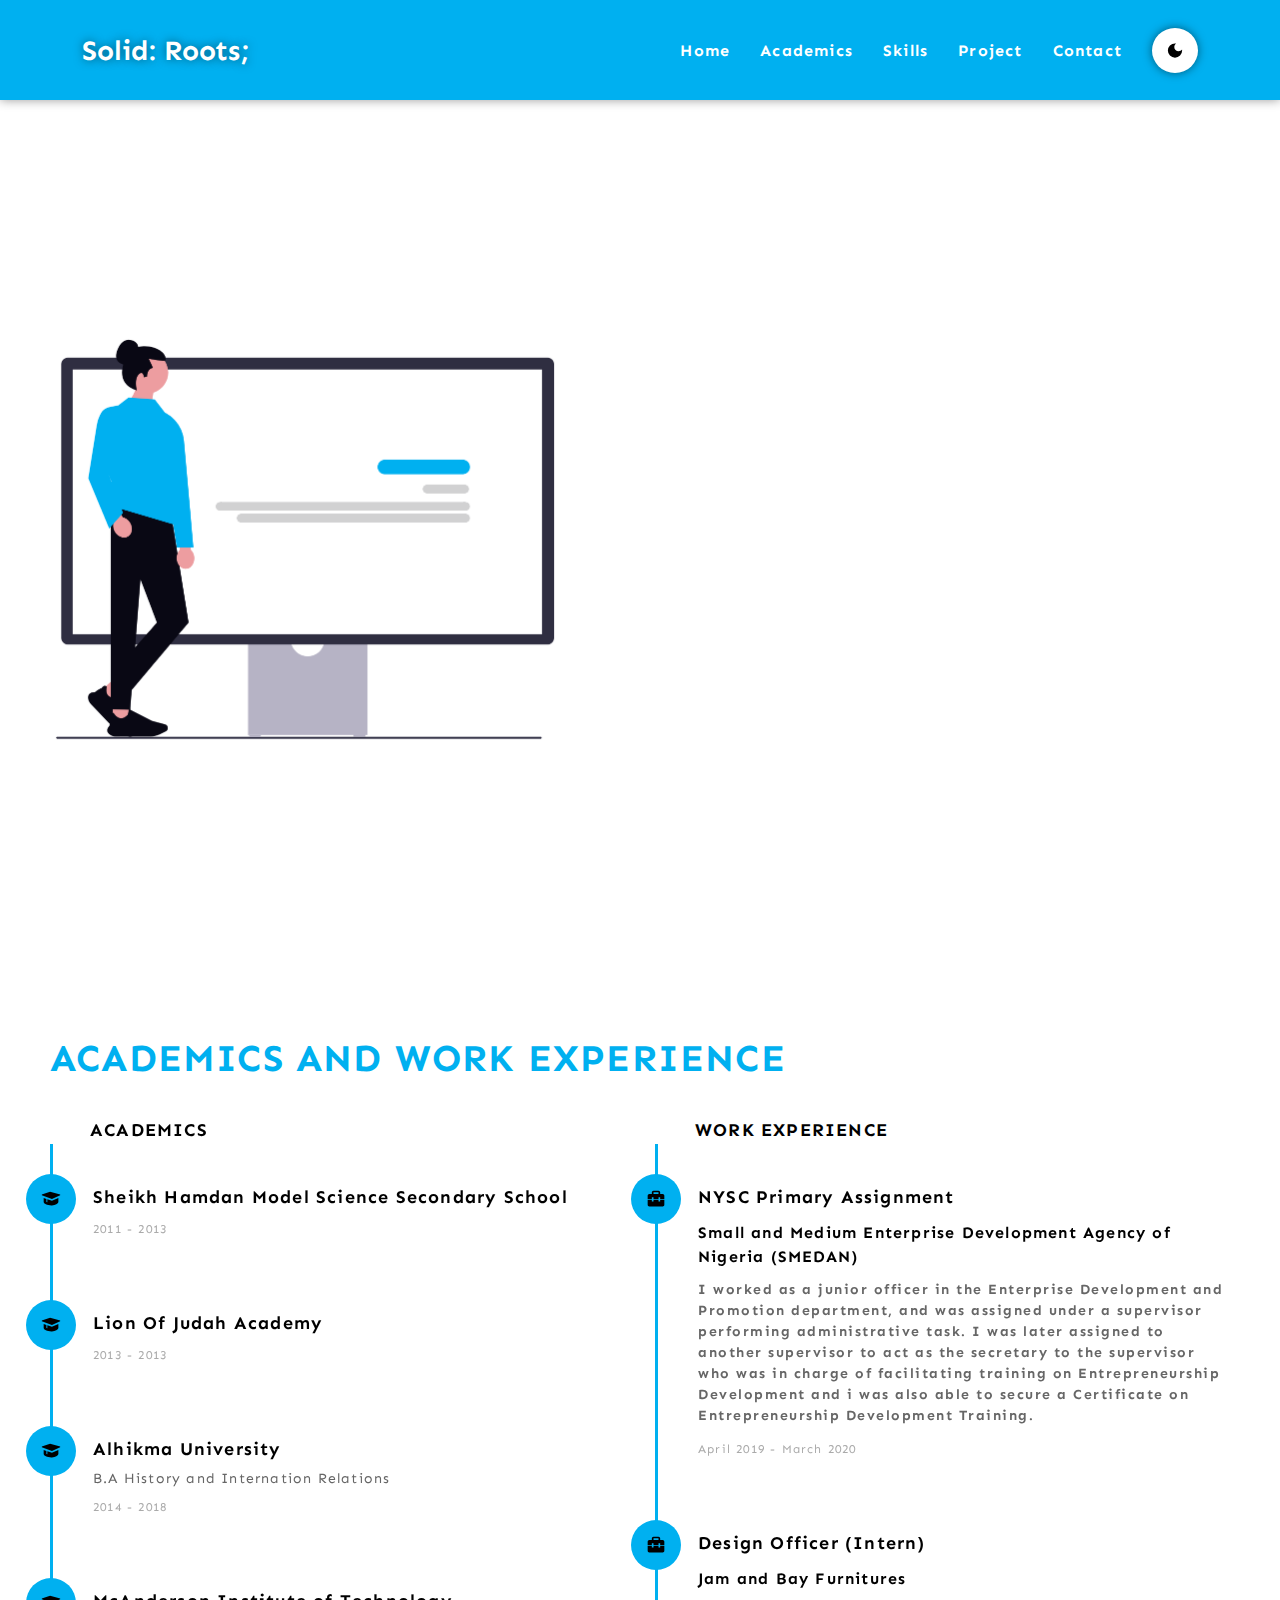
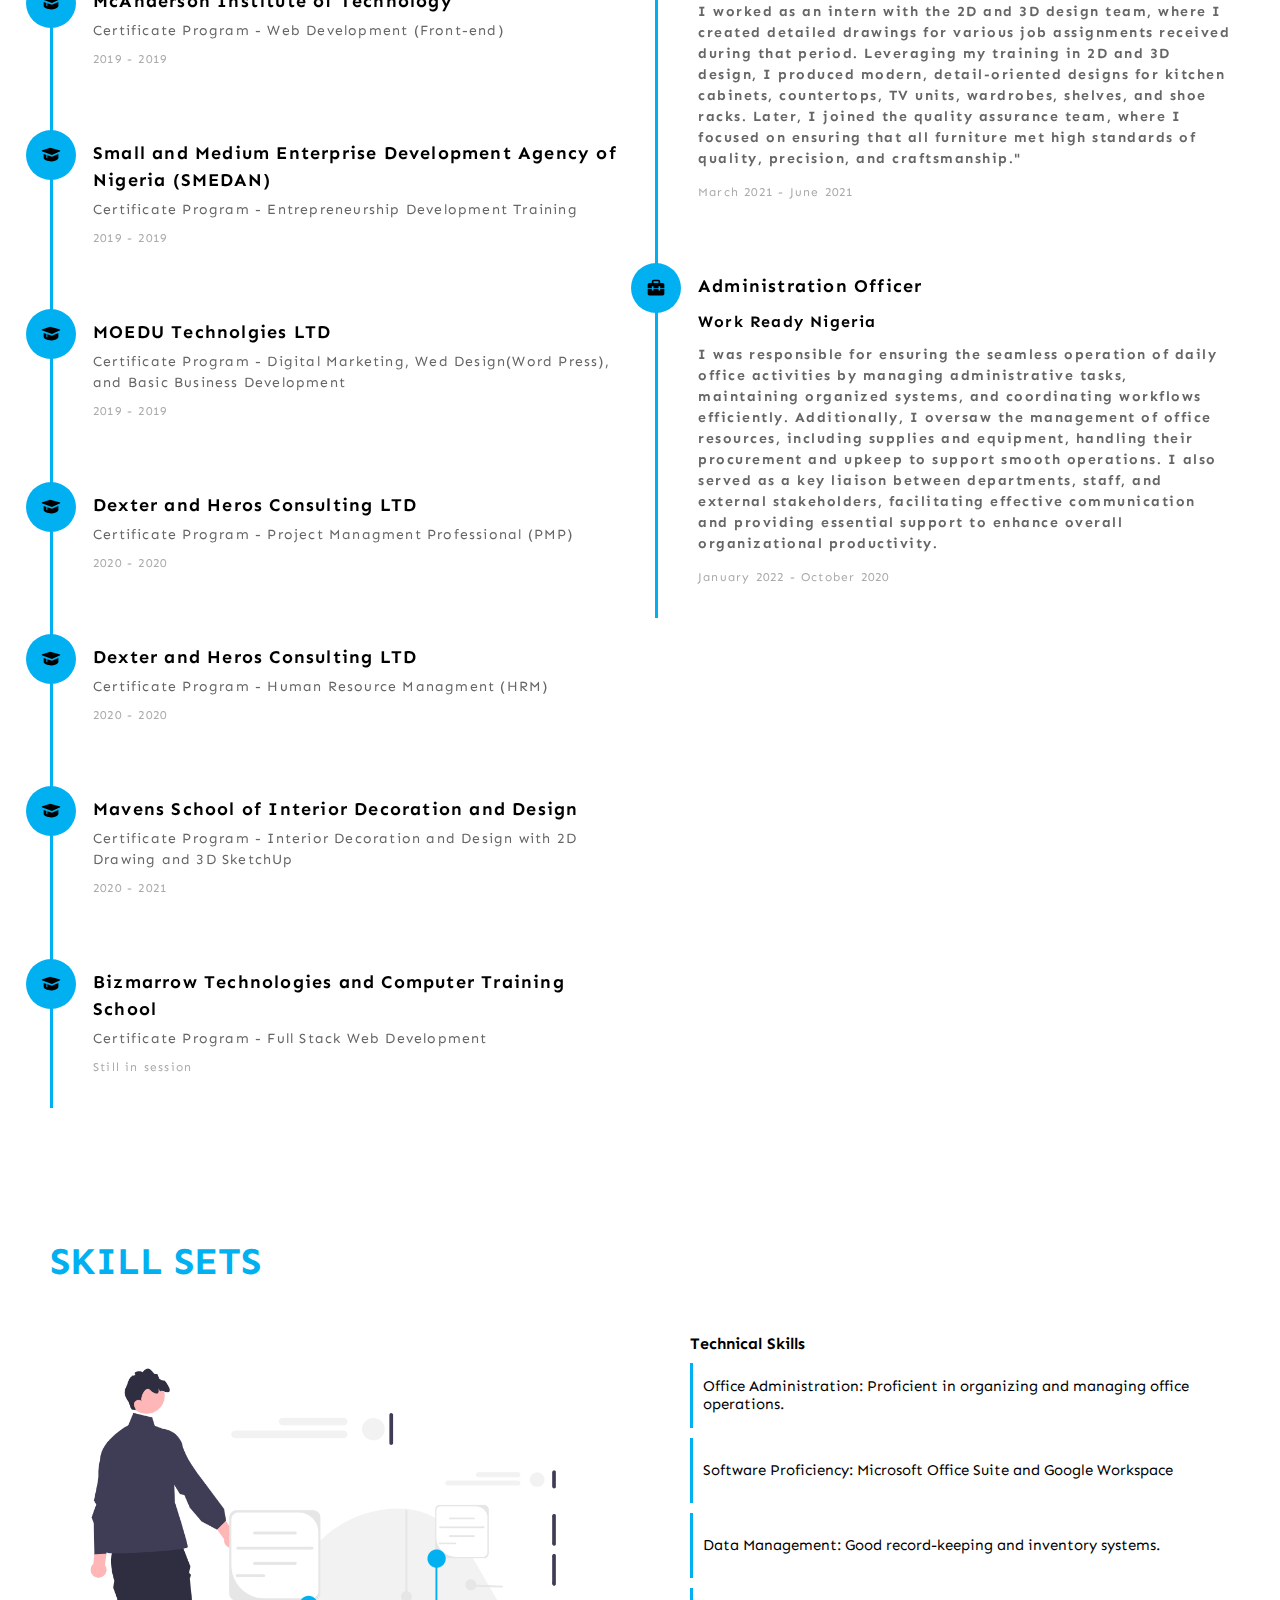
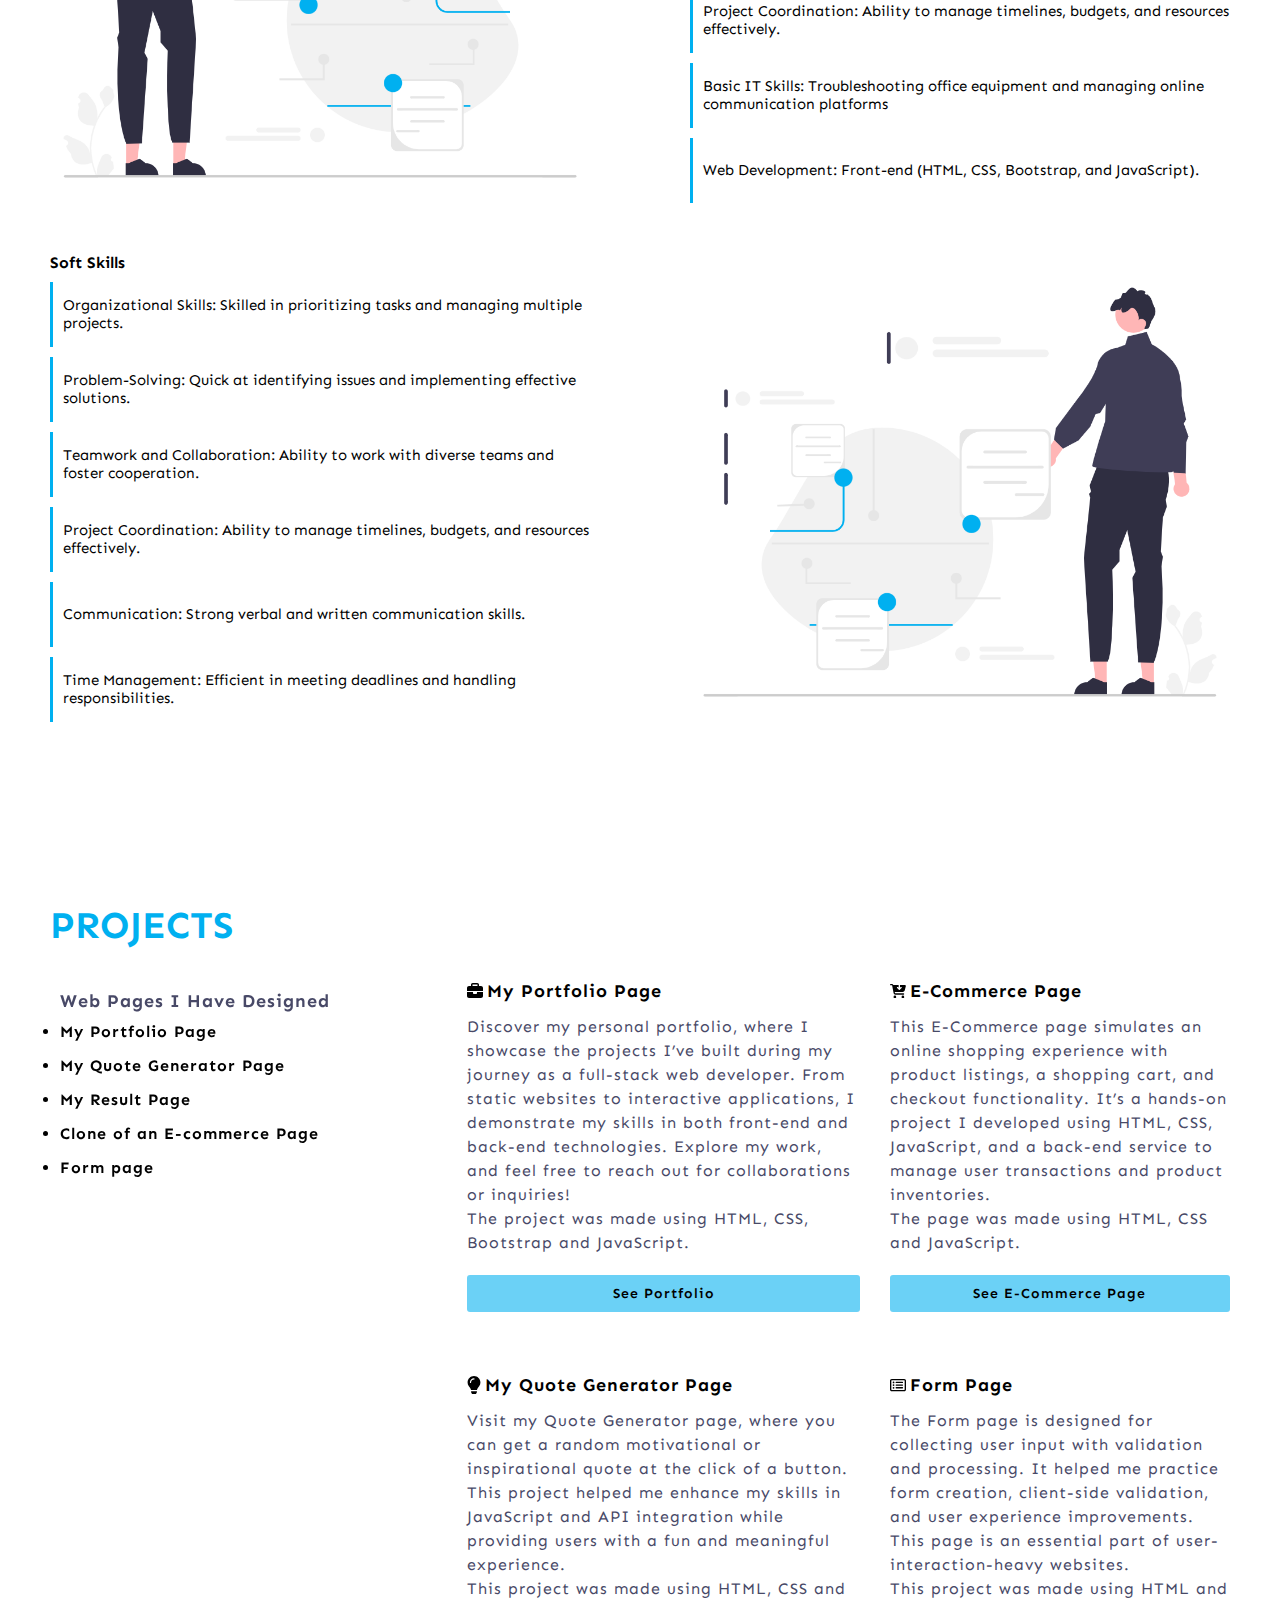
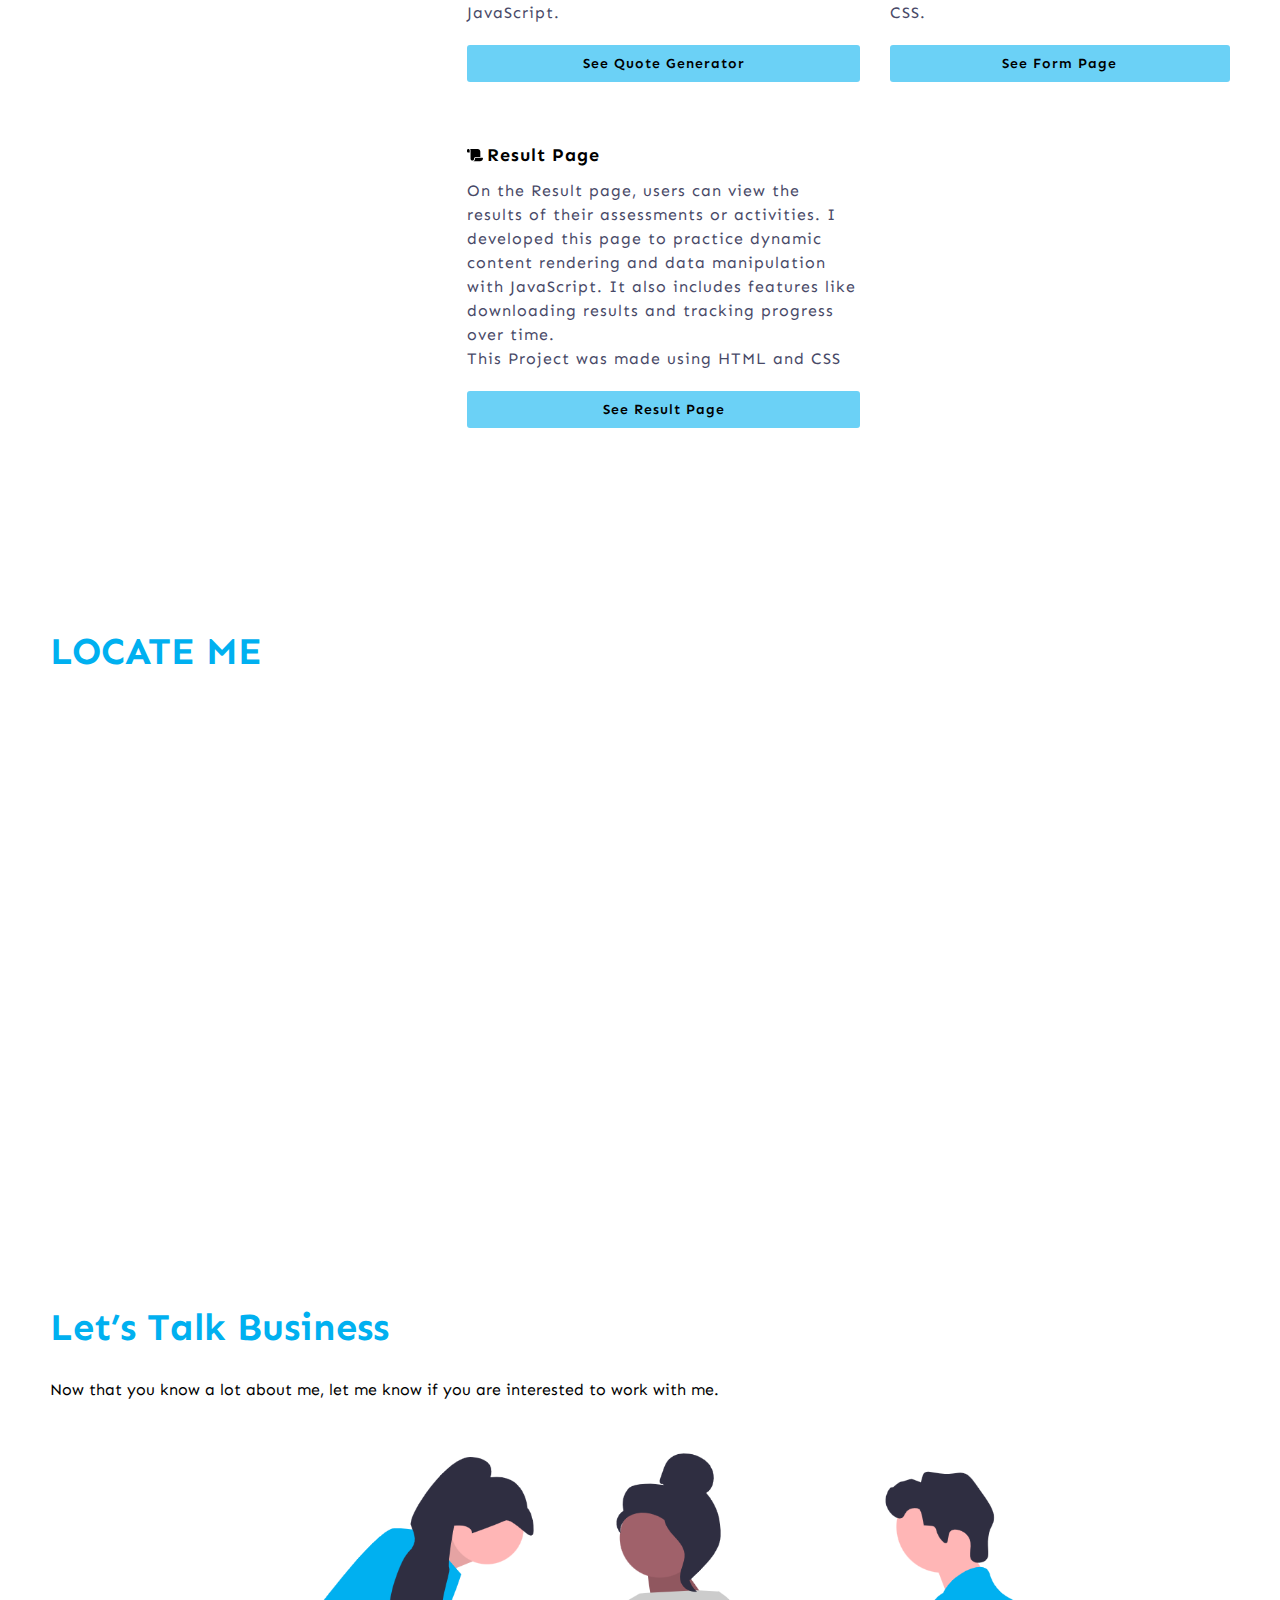
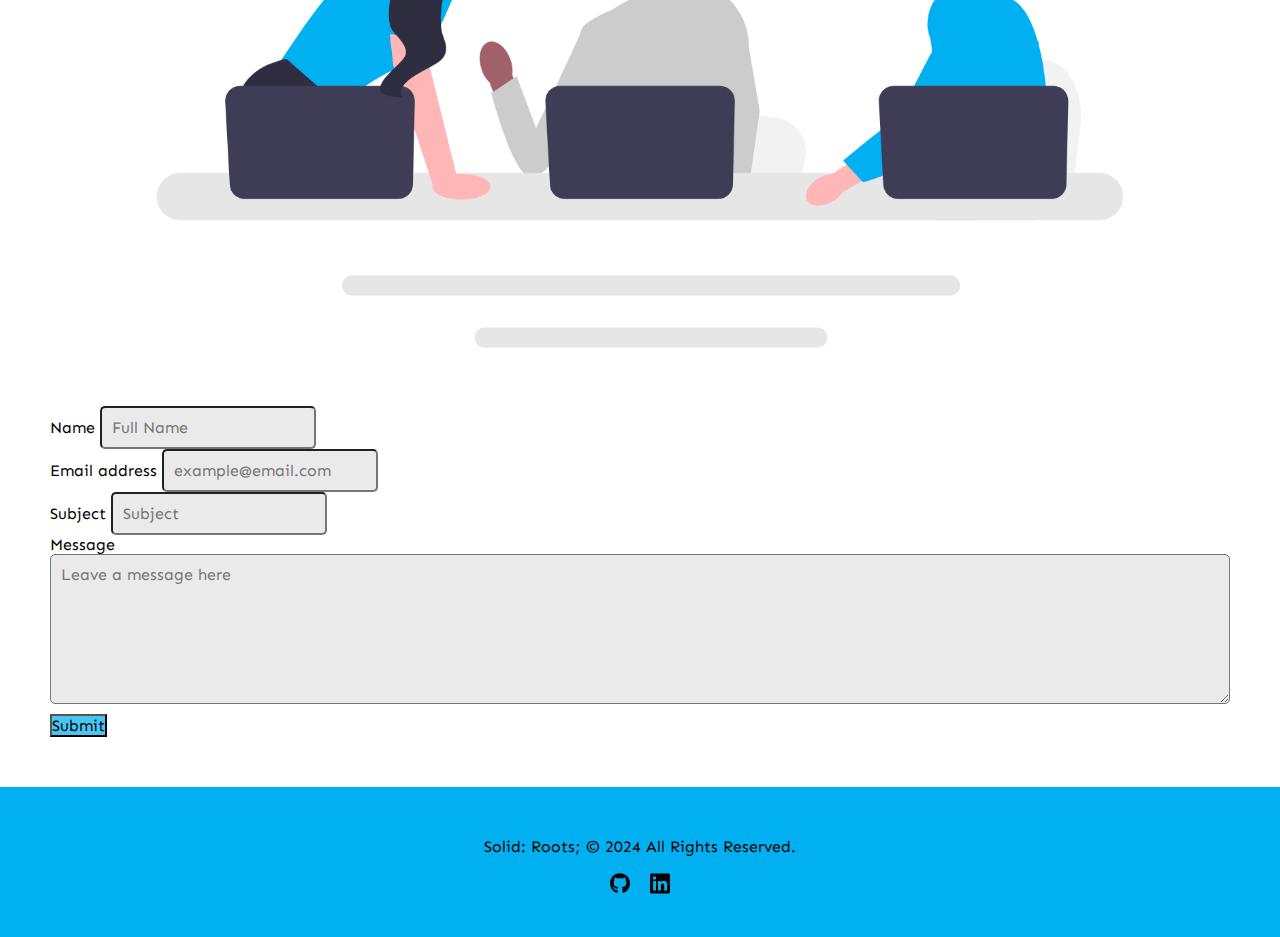
==== commit bb20bd49: "made updates to hero text, form, and location section" ====
--- a/index.html
+++ b/index.html
@@ -22,7 +22,7 @@
 
     <meta charset="UTF-8" />
     <meta name="viewport" content="width=device-width, initial-scale=1.0" />
-    <title>Document</title>
+    <title>My Portfolio</title>
 
     <link
       rel="stylesheet"
@@ -70,13 +70,11 @@
         --link-col: hsla(196, 100%, 47%, 0.579);
         --link-col-hover: hsl(196, 100%, 47%);
 
-        --heading-font-size: 38px;
         /*  */
       }
 
       .darkmode,
       .darkModeMob {
-        --heading-font-size: 38px;
         --bg-col: black;
         --text-col: white;
         --menu-shadow: rgba(255, 255, 255, 0.5);
@@ -266,6 +264,24 @@
         #skill-mob-show {
           display: none !important;
         }
+
+        /* map */
+
+        .map_container {
+          width: 100% !important;
+
+          padding: 0 30px 50px 30px !important;
+
+          & > iframe {
+            width: 100%;
+            height: 500px;
+          }
+        }
+        .map_container > h3 {
+          margin-block: 30px;
+          font-size: 24px !important;
+        }
+        /*  */
 
         #form-sect {
           padding-inline: 30px !important ;
@@ -495,6 +511,26 @@
           margin-top: 30px !important;
         }
         /*  */
+
+        /* map */
+
+        .map_container {
+          width: 100% !important;
+
+          padding: 0 16px 30px 16px !important;
+
+          & > iframe {
+            width: 100%;
+            height: 500px;
+          }
+        }
+        .map_container > h3 {
+          margin-block: 30px;
+          font-size: 24px !important;
+        }
+        /*  */
+
+        /*  */
         /* form  */
 
         #form-sect {
@@ -572,8 +608,6 @@
 
       /* hero text container */
       .content-text {
-        line-height: 1.5;
-        letter-spacing: 1.2px;
         padding-inline: 30px;
 
         opacity: 0; /* Initial state */
@@ -582,10 +616,11 @@
       }
 
       .content-text > h2 {
-        font-size: var(--heading-font-size);
+        font-size: 38px;
         font-weight: bold;
         text-transform: uppercase;
         margin-bottom: 10px;
+        text-align: center;
         color: #00b0f0;
       }
 
@@ -597,9 +632,10 @@
       }
 
       .content-text > p {
-        font-weight: bold;
-        font-size: 17px;
+        font-size: 16px;
         margin-bottom: 10px;
+        line-height: 1.7 !important;
+        letter-spacing: 1.5px !important;
       }
 
       .hero-cta {
@@ -681,7 +717,7 @@
         margin-block: 100px;
       }
       #project > h2 {
-        font-size: var(--heading-font-size);
+        font-size: 38px;
         font-weight: bolder;
         text-transform: uppercase;
         color: hsl(196, 100%, 47%);
@@ -739,13 +775,21 @@
         font-size: 14px;
         font-weight: 600;
         background-color: var(--link-col);
-        padding: 10px 16px;
+        padding-block: 8px;
         color: black;
         text-decoration: none;
         border-radius: 3px;
         margin: 10px 0px;
         display: inline-block;
-      }
+        width: 100%;
+        text-align: center;
+      }
+
+      /* .detail-card:last-child {
+        display: flex;
+        justify-content: flex-end;
+        align-items: flex-end;
+      } */
       .detail-card > a:hover {
         background-color: var(--link-col-hover);
         box-shadow: 0 0 20px var(--link-shadow);
@@ -775,7 +819,7 @@
       }
       .academics > h2 {
         color: hsl(196, 100%, 47%);
-        font-size: var(--heading-font-size);
+        font-size: 38px;
         font-weight: bold;
         text-transform: uppercase;
       }
@@ -867,7 +911,7 @@
 
       .skills > h3 {
         margin-block: 30px;
-        font-size: var(--heading-font-size);
+        font-size: 38px;
         font-weight: bold;
         text-transform: uppercase !important;
         color: hsl(196, 100%, 47%);
@@ -922,10 +966,36 @@
 
       /*  */
 
+      /* !map */
+
+      .map_container {
+        width: 100%;
+
+        padding: 0 50px 50px 50px;
+        display: flex;
+        flex-direction: column;
+        justify-content: flex-start;
+        align-items: flex-start;
+
+        & > iframe {
+          width: 100%;
+          height: 500px;
+        }
+      }
+      .map_container > h3 {
+        margin-block: 30px;
+        font-size: 38px;
+        font-weight: bold;
+        text-transform: uppercase;
+        color: hsl(196, 100%, 47%);
+        text-transform: capitalize;
+      }
+      /*  */
+
       /* form */
 
       .col > h2 {
-        font-size: var(--heading-font-size) !important;
+        font-size: 38px;
       }
 
       .mb-4 > input,
@@ -976,8 +1046,9 @@
         <ul>
           <li><a href="#">Home</a></li>
           <li><a href="#academics">Academics</a></li>
-          <li><a href="#skills">Skill sets</a></li>
+          <li><a href="#skills">Skills</a></li>
           <li><a href="#project">Project</a></li>
+          <li><a href="#form-sect">Contact</a></li>
           <button class="theme-toggle" aria-label="Toggle theme">
             <svg
               xmlns="http://www.w3.org/2000/svg"
@@ -1063,8 +1134,9 @@
             </label>
             <li><a href="#">Home</a></li>
             <li><a href="#academics">Academics</a></li>
-            <li><a href="#skills">Skill sets</a></li>
+            <li><a href="#skills">Skills</a></li>
             <li><a href="#project">Project</a></li>
+            <li><a href="#form-sect">Contact</a></li>
           </ul>
         </div>
       </nav>
@@ -1077,24 +1149,33 @@
         </div>
 
         <div class="content-text">
-          <h2>Adventures of a Full-Stack Web developer</h2>
+          <h2>Adventures of a Full-Stack developer</h2>
 
           <p>
-            Hello, my name is Muhammad Mahmud Yaro. I recently just started
-            learning full-stack Web Development (currently on the front-end),
-            and truly, I must say that embarking on my web development journey
-            has been nothing short of exhilarating! Every line of code brings
-            new challenges and endless opportunities to create something
-            impactful. <br />From learning the basics to building dynamic,
-            interactive web applications, I've gained skills that make each
-            project more rewarding than the last. Watching ideas transform from
-            concepts to fully functional platforms has been an incredible
-            experience, fueling my passion to innovate and solve real-world
-            problems. I can't wait to see where this journey takes me next!.
+            Hello, my name is Muhammad Mahmud Yaro. <br />
+            My journey into web development began in 2019 when I received a
+            UNESCO Scholarship facilitated by McAnderson Institute of
+            Technology. Starting with HTML, CSS, and Bootstrap, I discovered how
+            simple lines of code could transform static designs into functional
+            interfaces. But beyond the technical skills, this experience
+            awakened a realization—technology is more than just code; it’s a
+            tool for impact.<br />
+            Recently, I completed a Full Stack Web Development course at
+            Bizmarrow Technologies, Abuja. This experience was transformative,
+            sharpening my problem-solving skills and teaching me to see
+            challenges as opportunities for growth. <br />
+            This journey has also shaped my perspective on the power of
+            technology. I don’t just see it as a career path—I see it as a means
+            to build solutions that empower communities and address Africa’s
+            unique challenges. Because developing Africa starts with us, and
+            with every line of code, I aim to play my part. <br />
+            Thank you for stopping by. I look forward to sharing my work,
+            collaborating, and growing in this dynamic field!
           </p>
+
           <div class="hero-cta">
-            <a class="hero-cta-cv" href="#project">Dowload CV</a>
             <a class="hero-cta-prj" href="#project">see project</a>
+            <a class="hero-cta-cv" href="#form-sect">Contact Me</a>
           </div>
         </div>
       </div>
@@ -1407,6 +1488,45 @@
               </svg>
             </div>
             <div class="detail-content">
+              <h3>Design Officer (Intern)</h3>
+              <h6 style="margin-top: 10px">Jam and Bay Furnitures</h6>
+              <p
+                style="
+                  line-height: 1.5;
+                  letter-spacing: 1.5px;
+                  font-weight: bold;
+                  margin-block: 10px;
+                "
+              >
+                I worked as an intern with the 2D and 3D design team, where I
+                created detailed drawings for various job assignments received
+                during that period. Leveraging my training in 2D and 3D design,
+                I produced modern, detail-oriented designs for kitchen cabinets,
+                countertops, TV units, wardrobes, shelves, and shoe racks.
+                Later, I joined the quality assurance team, where I focused on
+                ensuring that all furniture met high standards of quality,
+                precision, and craftsmanship."
+              </p>
+              <span>March 2021 - June 2021</span>
+            </div>
+          </div>
+          <!--  -->
+
+          <div class="education-detail">
+            <div class="detail-number">
+              <svg
+                xmlns="http://www.w3.org/2000/svg"
+                width="20"
+                height="20"
+                viewBox="0 0 24 24"
+                fill="var(--text-col)"
+              >
+                <path
+                  d="M20 6h-3V4c0-1.103-.897-2-2-2H9c-1.103 0-2 .897-2 2v2H4c-1.103 0-2 .897-2 2v4h5v-2h2v2h6v-2h2v2h5V8c0-1.103-.897-2-2-2zM9 4h6v2H9V4zm8 11h-2v-2H9v2H7v-2H2v6c0 1.103.897 2 2 2h16c1.103 0 2-.897 2-2v-6h-5v2z"
+                />
+              </svg>
+            </div>
+            <div class="detail-content">
               <h3>Administration Officer</h3>
               <h6 style="margin-top: 10px">Work Ready Nigeria</h6>
               <p
@@ -1661,6 +1781,21 @@
 
     <!--  -->
 
+    <!--! LOCATION -->
+
+    <div class="map_container">
+      <h3>LOCATE ME</h3>
+      <iframe
+        src="https://www.google.com/maps/embed?pb=!1m18!1m12!1m3!1d3941.1399810086455!2d7.065179068470572!3d8.959246670433409!2m3!1f0!2f0!3f0!3m2!1i1024!2i768!4f13.1!3m3!1m2!1s0x104e87dce0c6d0f1%3A0x4e46709a34e22470!2sPhase%203%20one%20Nigeria%2C%20Gwagwalada%2C%20Nigeria!5e0!3m2!1sen!2sng!4v1738821501586!5m2!1sen!2sng"
+        width="600"
+        height="450"
+        style="border: 0"
+        allowfullscreen=""
+        loading="lazy"
+        referrerpolicy="no-referrer-when-downgrade"
+      ></iframe>
+    </div>
+
     <!-- ! FORM SECTION -->
 
     <section style="padding: 50px" id="form-sect">
@@ -1688,11 +1823,15 @@
             </div>
           </div>
           <div class="col" id="form-box">
-            <form>
+            <form
+              action="https://formsubmit.co/39427eecc844ce26e981c8cef1479c03"
+              method="POST"
+            >
               <div class="mb-4">
-                <label for="exampleInputEmail1" class="form-label">Name</label>
+                <label for="exampleInputName" class="form-label">Name</label>
                 <input
                   type="text"
+                  name="name"
                   placeholder="Full Name"
                   class="form-control border-0"
                   id="exampleInputEmail1"
@@ -1700,11 +1839,12 @@
                 />
               </div>
               <div class="mb-4">
-                <label for="exampleInputPassword1" class="form-label"
+                <label for="exampleInputEmail1" class="form-label"
                   >Email address</label
                 >
                 <input
                   type="email"
+                  name="email"
                   placeholder="example@email.com"
                   class="form-control border-0"
                   id="exampleInputPassword1"
@@ -1712,15 +1852,37 @@
               </div>
 
               <div class="mb-4">
-                <label for="floatingTextarea" class="form-label">Comment</label>
+                <label for="exampleInputSubject1" class="form-label"
+                  >Subject</label
+                >
+                <input
+                  type="text"
+                  name="subject"
+                  placeholder="Subject"
+                  class="form-control border-0"
+                  id="exampleInputPassword1"
+                />
+              </div>
+
+              <div class="mb-4">
+                <label for="floatingTextarea" class="form-label">Message</label>
 
                 <textarea
                   class="form-contro border-0"
-                  placeholder="Leave a comment here"
+                  name="message"
+                  placeholder="Leave a message here"
                   id="floatingTextarea"
                   style="width: 100%; height: 150px; min-height: 100px"
                 ></textarea>
               </div>
+
+              <input
+                type="hidden"
+                name="_autoresponse"
+                value="Thank you for reaching out, you will recieve a response soon."
+              />
+
+              <!-- <input type="hidden" name="_captcha" value="false" /> -->
 
               <button
                 type="submit"
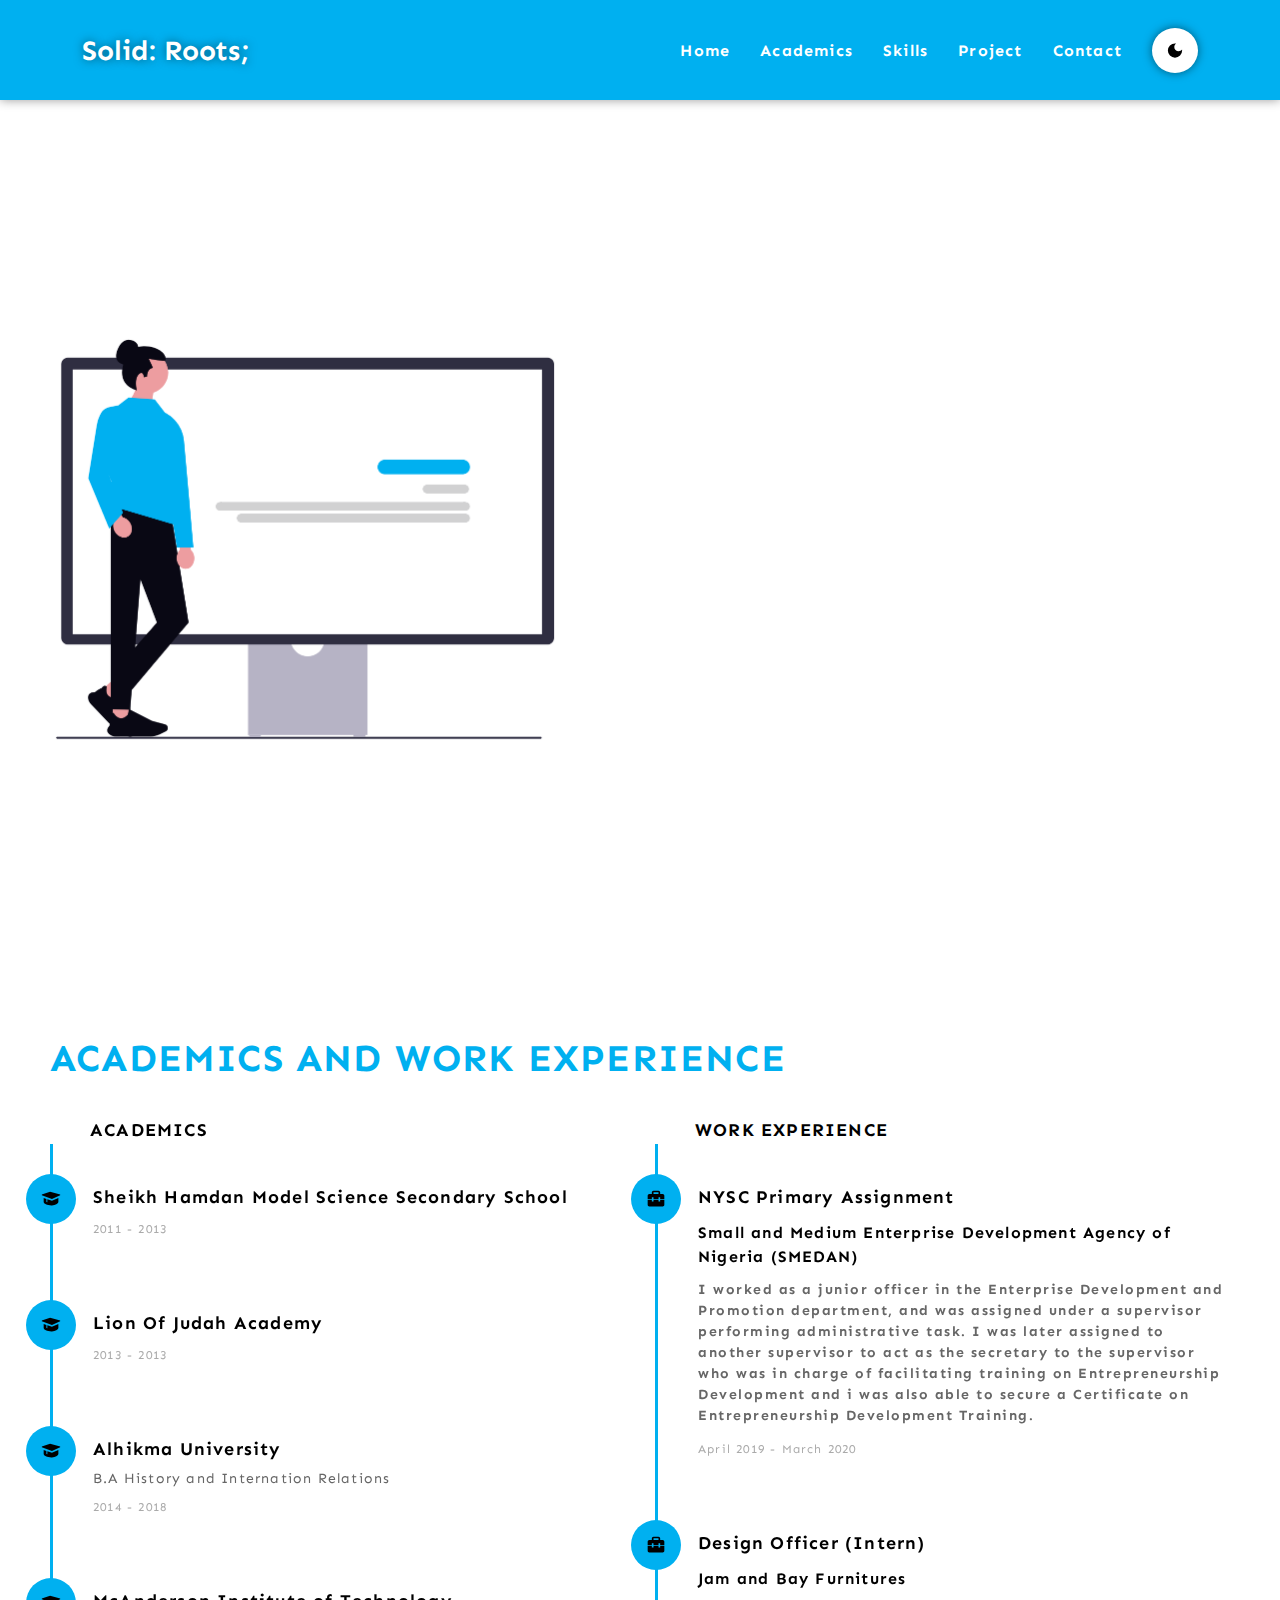
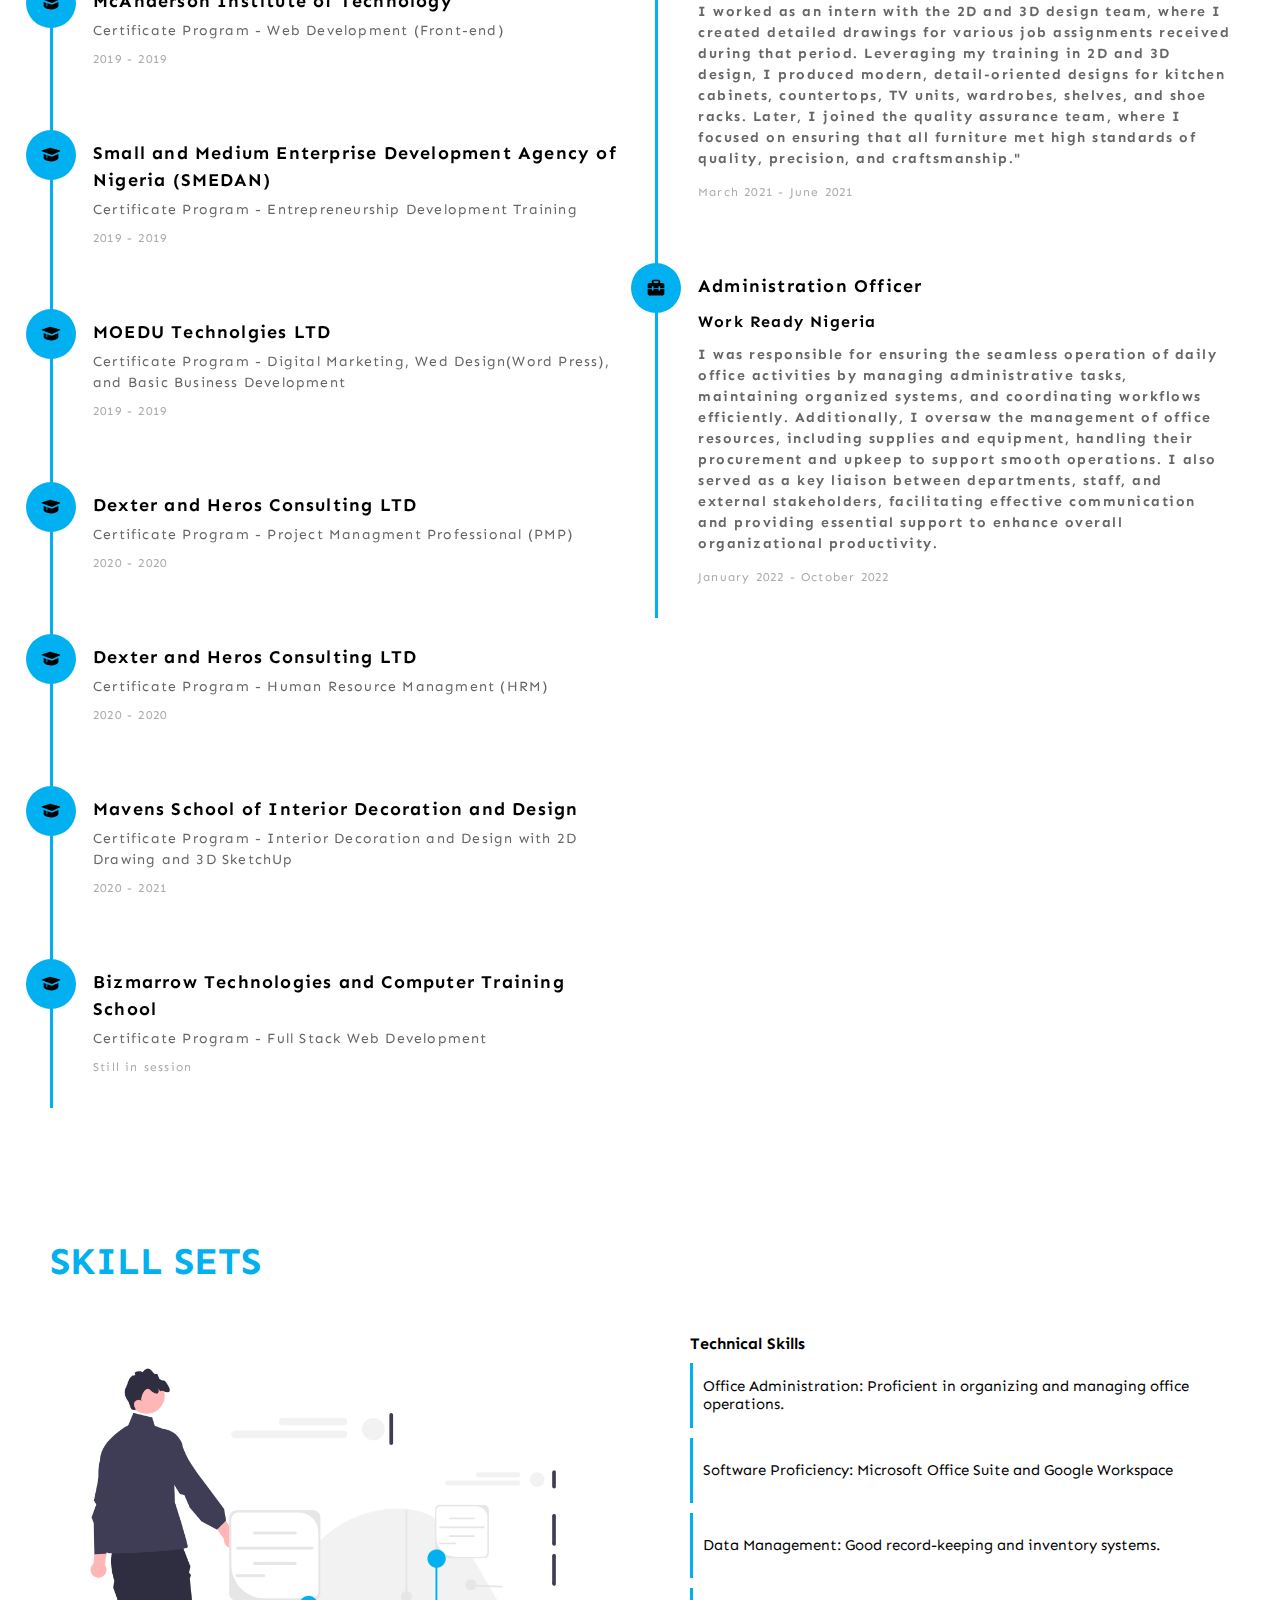
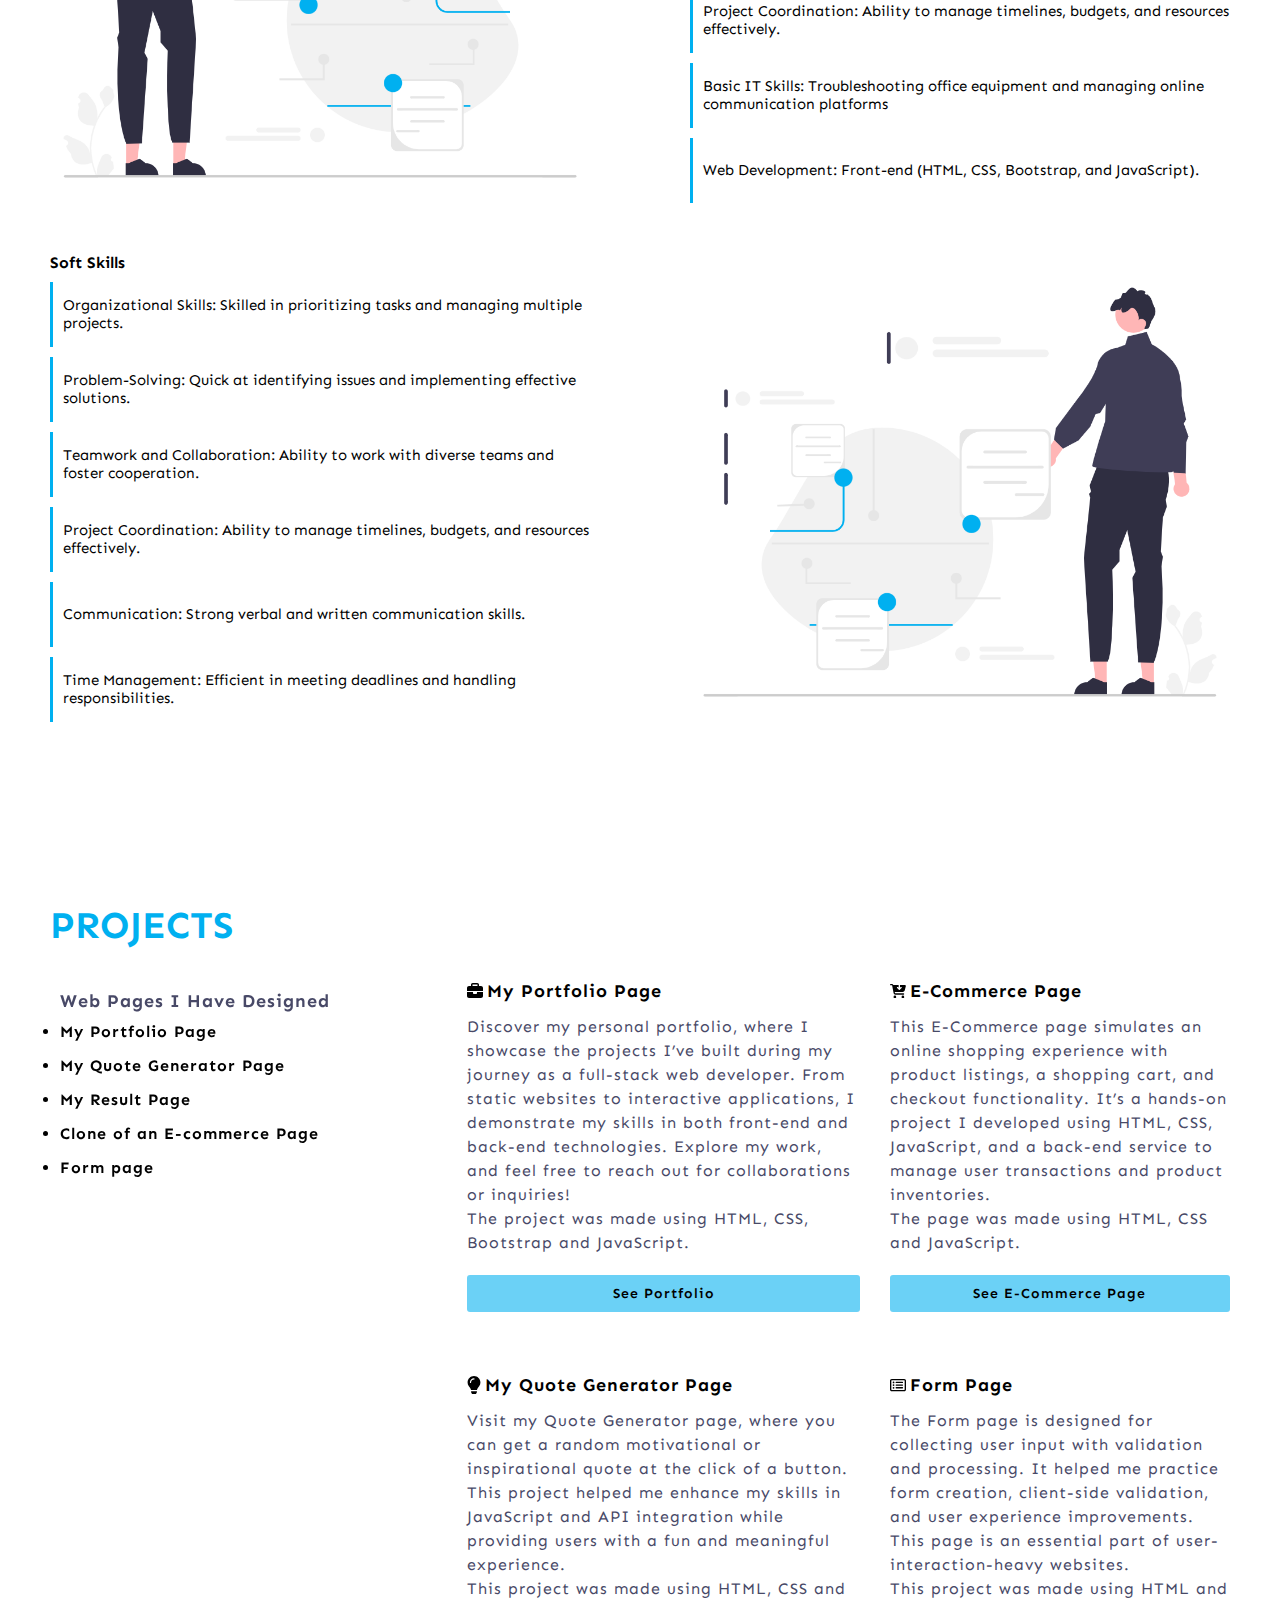
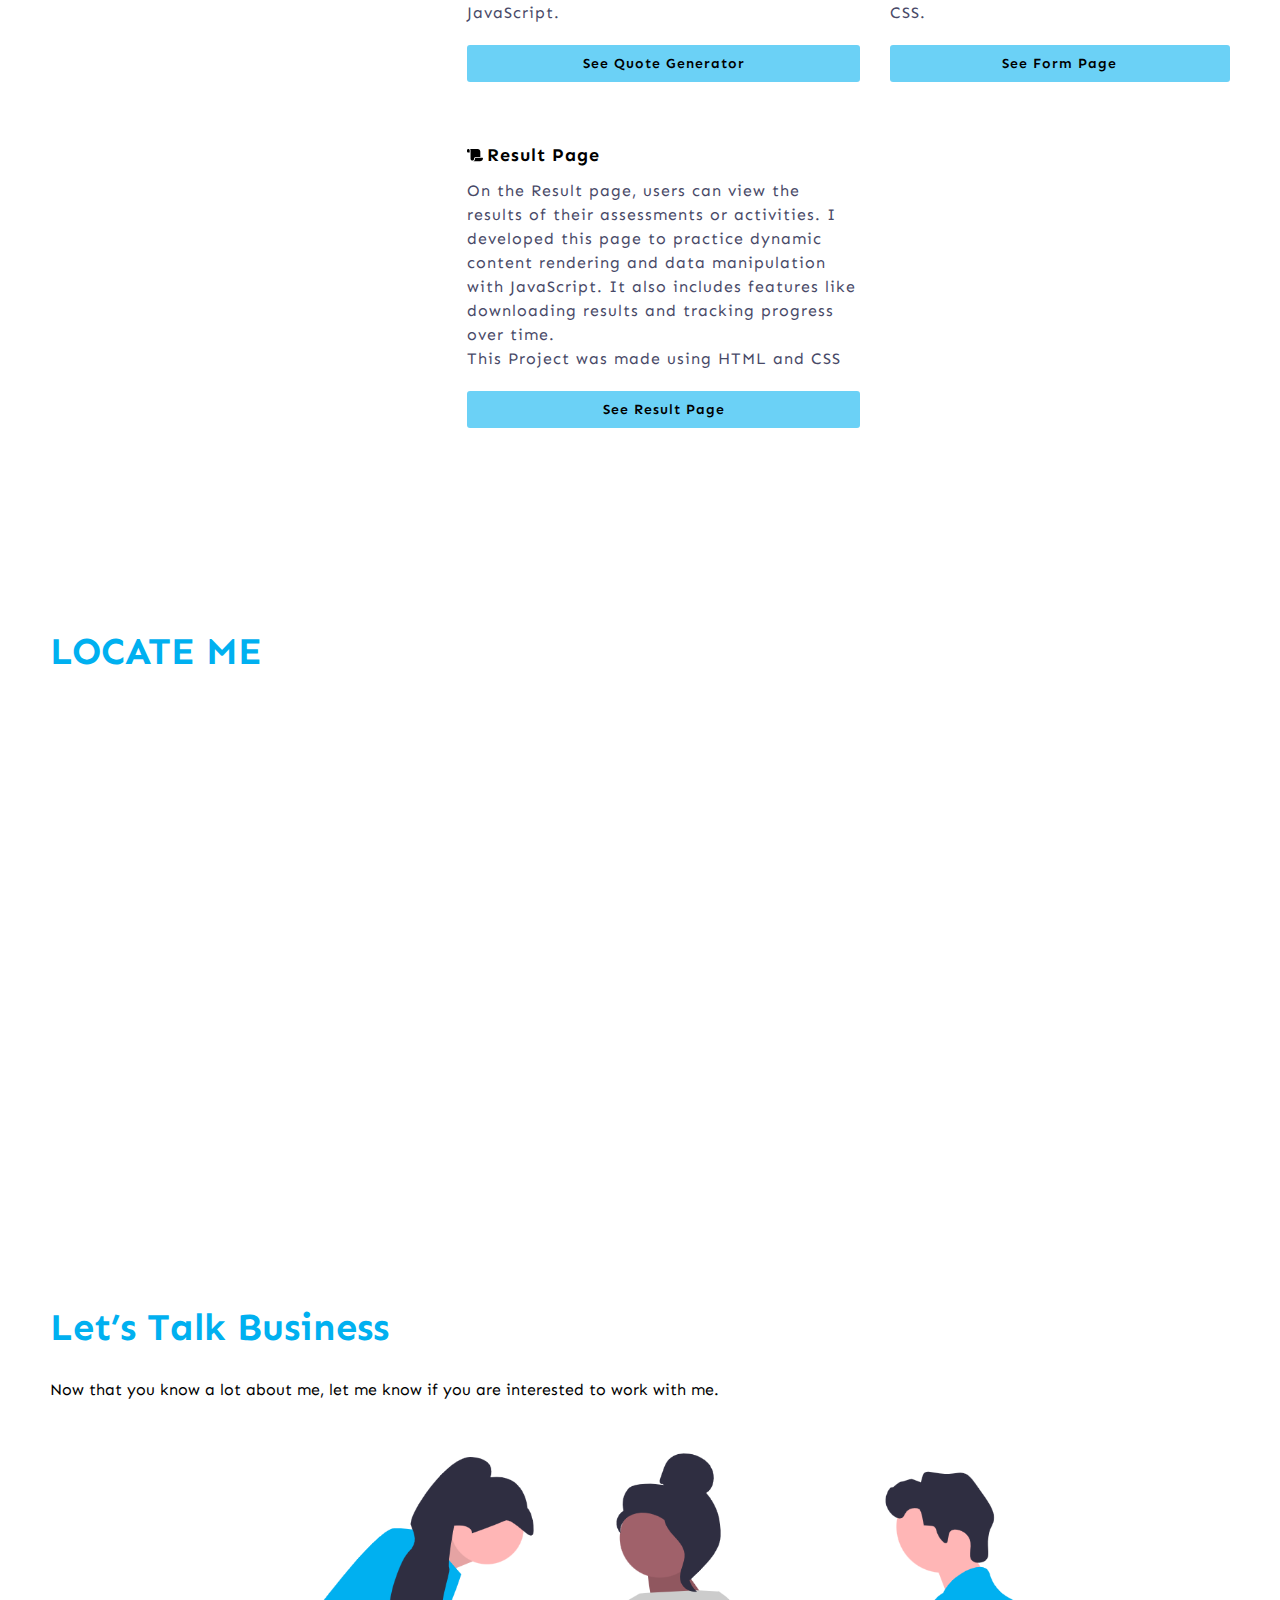
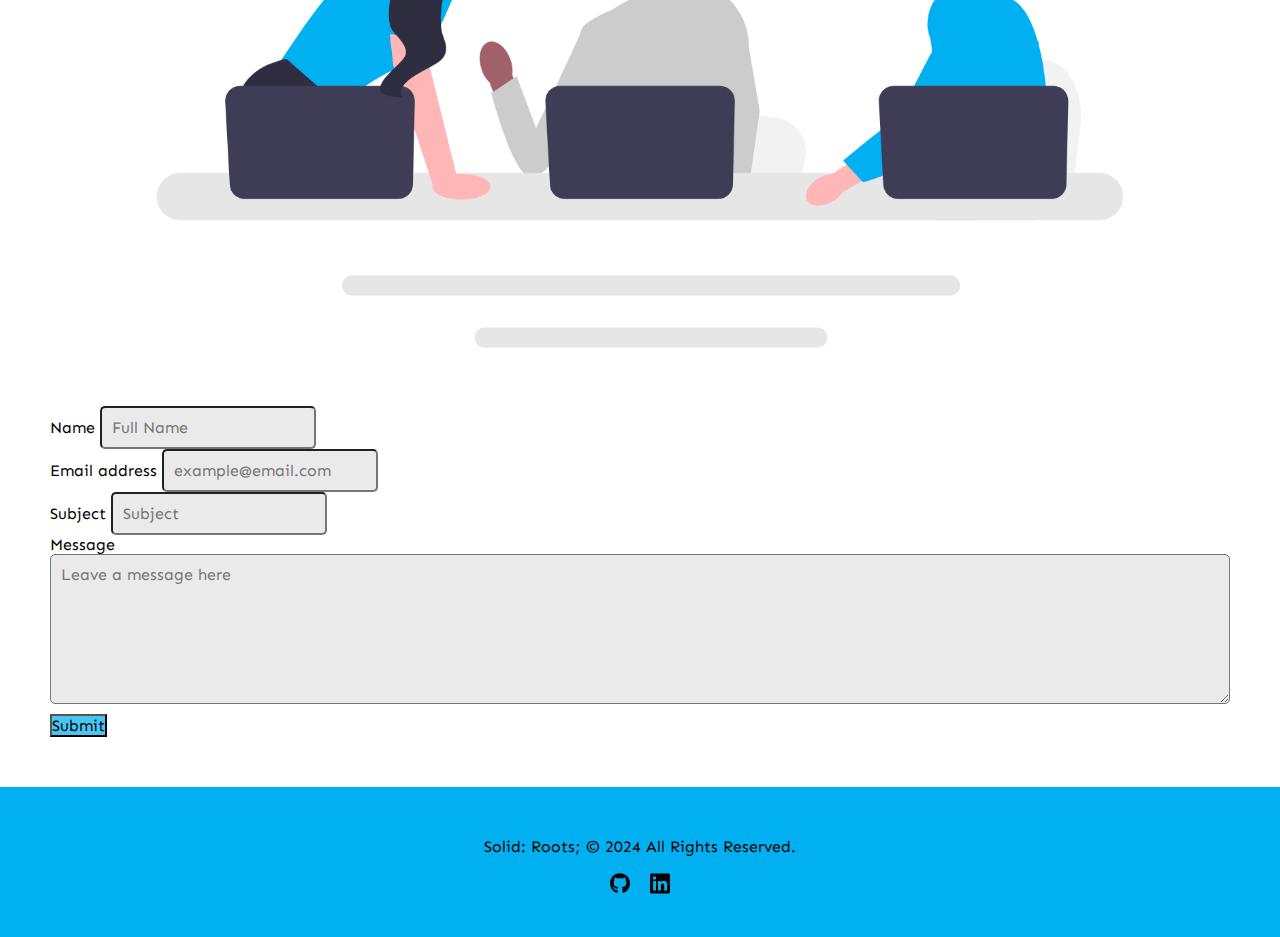
==== commit a5b71316: "text change" ====
--- a/index.html
+++ b/index.html
@@ -1547,7 +1547,7 @@
                 facilitating effective communication and providing essential
                 support to enhance overall organizational productivity.
               </p>
-              <span>January 2022 - October 2020</span>
+              <span>January 2022 - October 2022</span>
             </div>
           </div>
           <!--  -->
